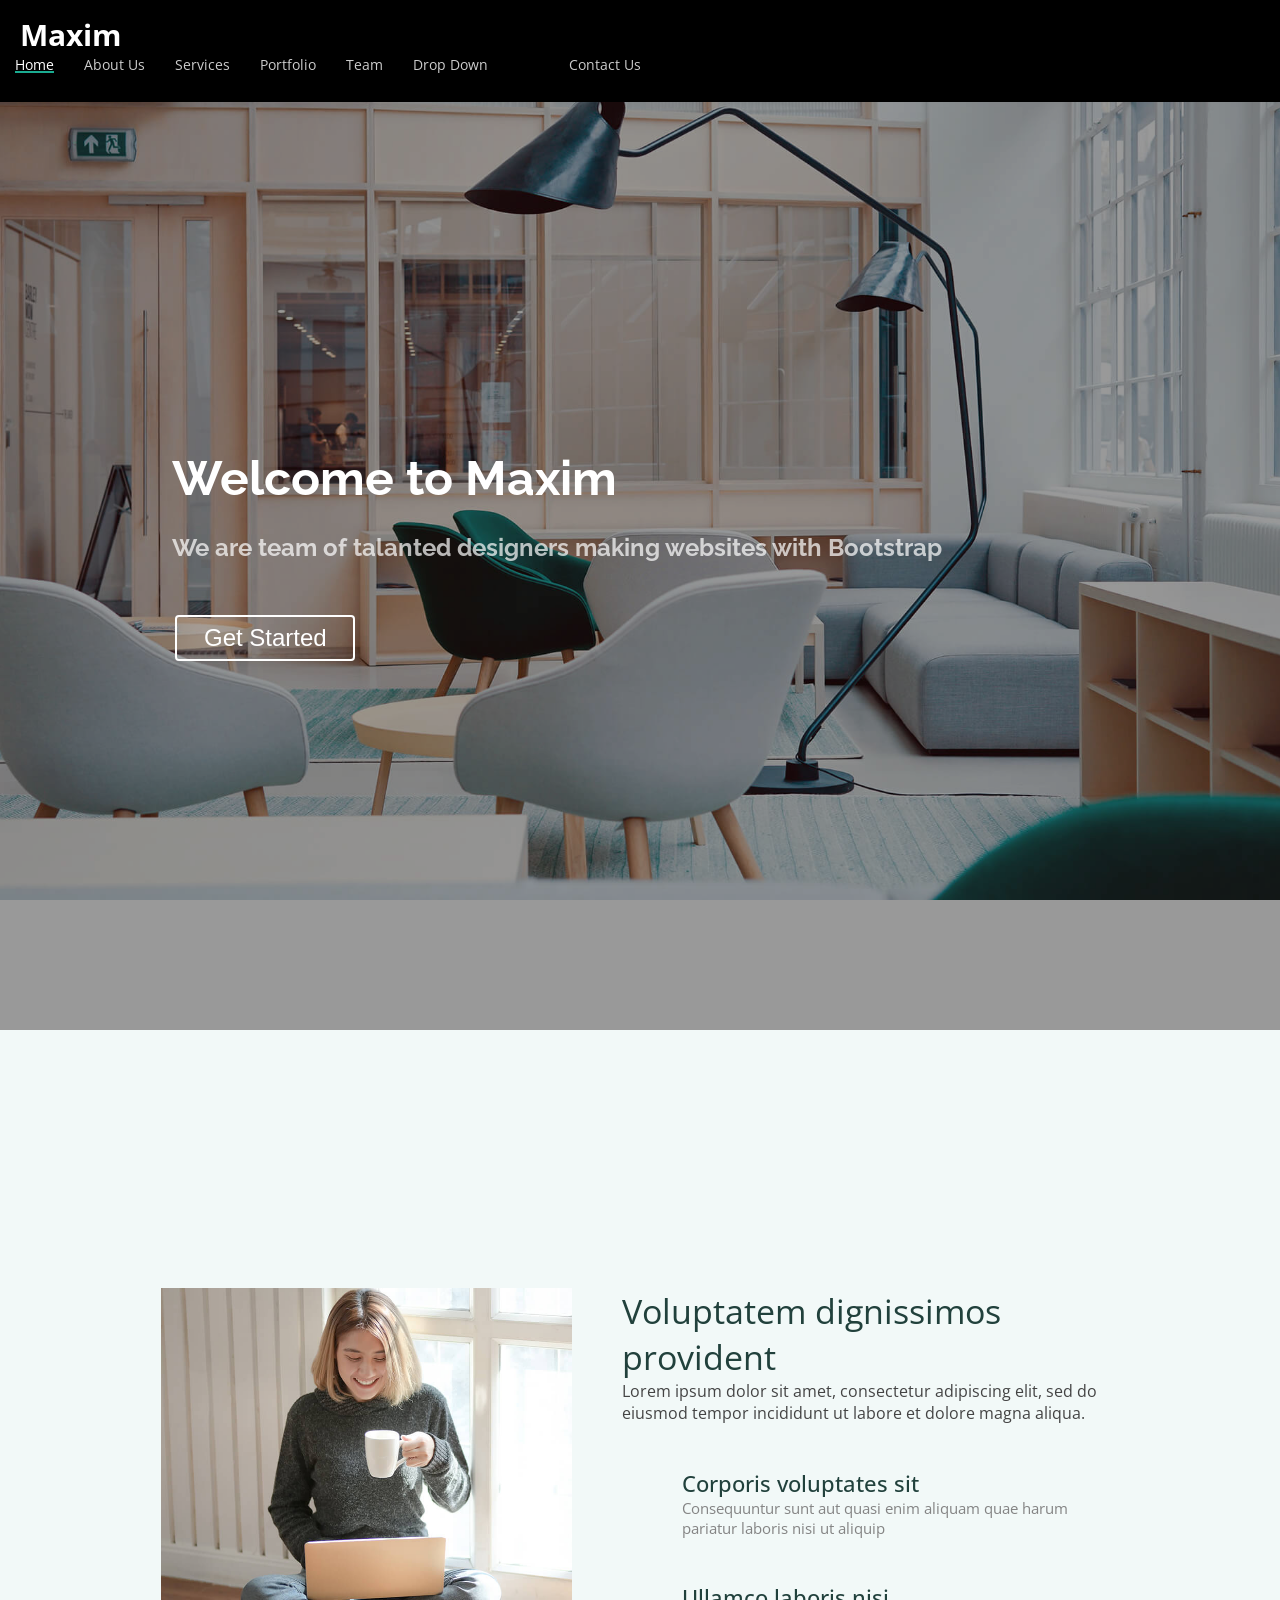
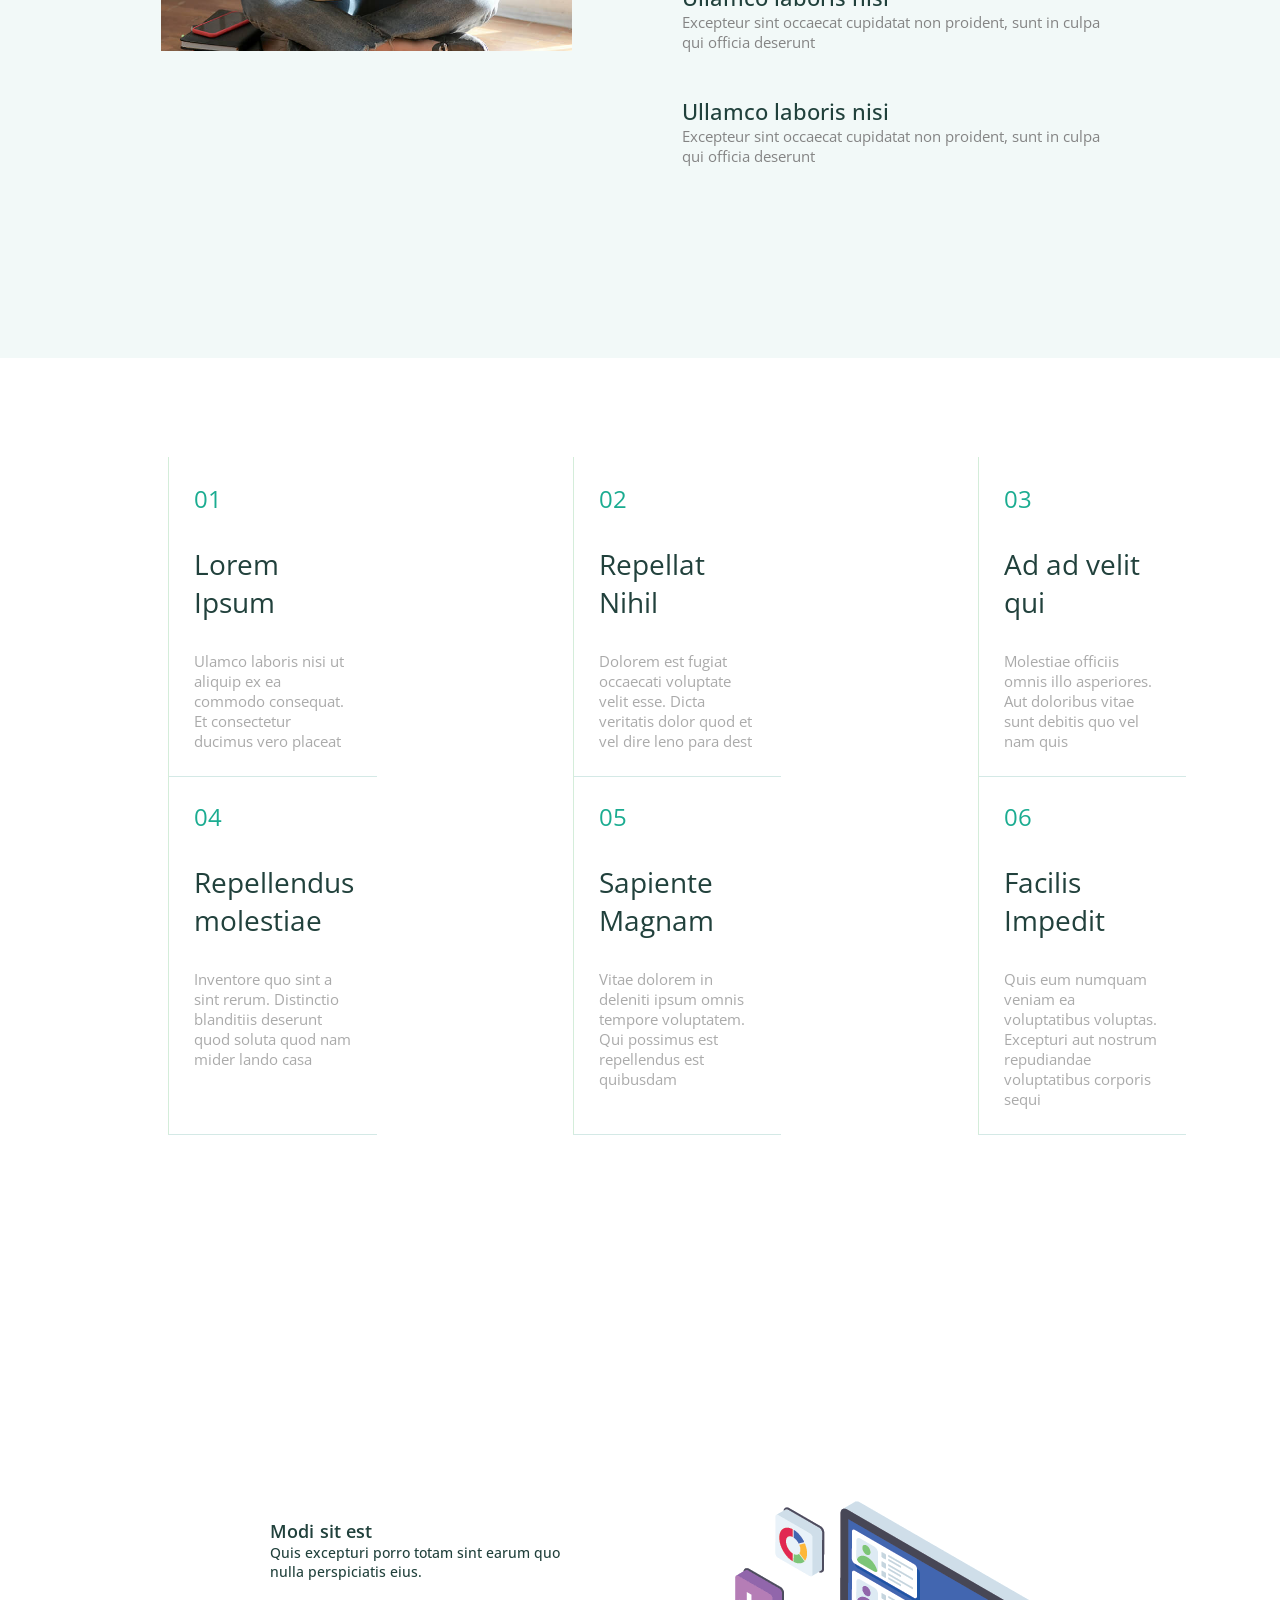
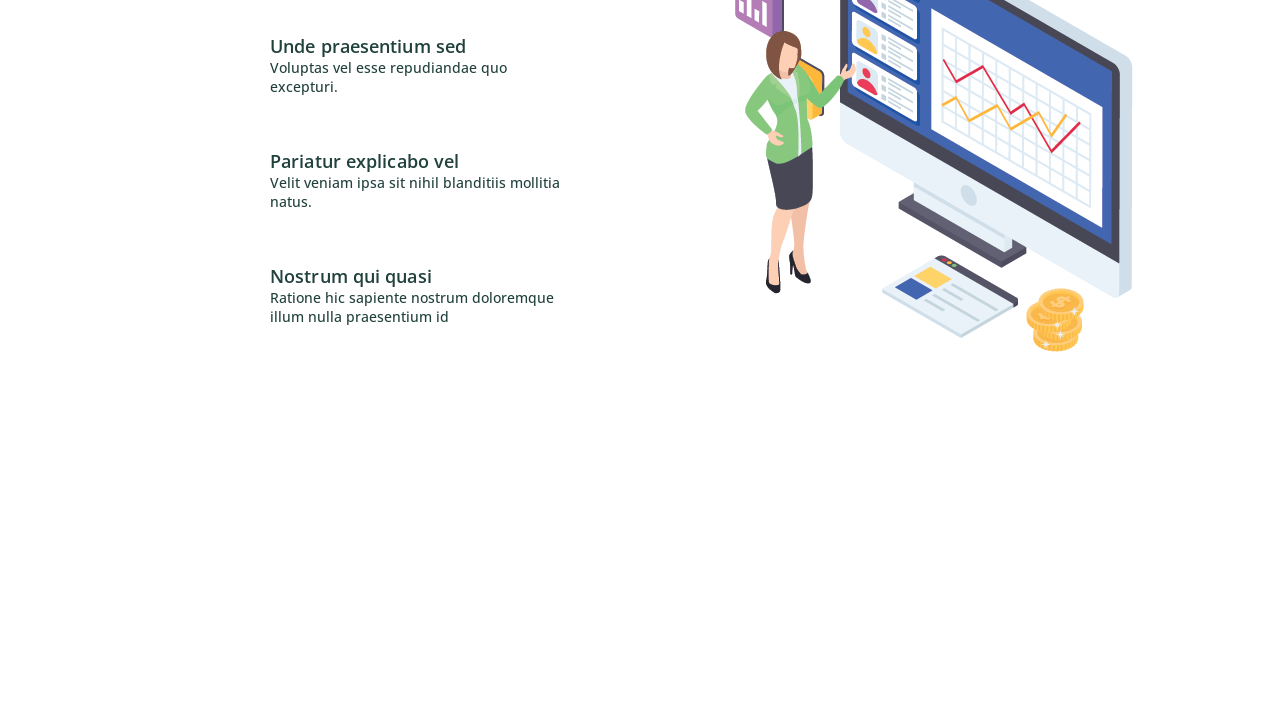
==== index.html @ 7496dff6 "Maxim Added Section Fourth" ====
<!DOCTYPE html>
<html lang="en" dir="ltr">
  <head>
    <meta charset="utf-8">
    <meta content="width=device-width, initial-scale=1.0" name="viewport">
    <title></title>
    <link rel="stylesheet" href="body.css">
    <link href="https://fonts.googleapis.com/css?family=Open+Sans:300,300i,400,400i,600,600i,700,700i|Raleway:300,300i,400,400i,500,500i,600,600i,700,700i|Poppins:300,300i,400,400i,500,500i,600,600i,700,700i" rel="stylesheet">
  </head>
  <body>
    <header>
      <div class="container">
        <div class="logo">
          <h1> <a href="#">Maxim</a> </h1>
        </div>
        <nav class="nav-menu">
          <ul>
            <li class="active"><a href="index.html">Home</a></li>
            <li><a href="#about">About Us</a></li>
            <li><a href="#services">Services</a></li>
            <li><a href="#portfolio">Portfolio</a></li>
            <li><a href="#team">Team</a></li>
            <li class="drop-down"><a href="">Drop Down</a>
              <ul>
                <li><a href="#">Drop Down 1</a></li>
                <li class="drop-down"><a href="#">Drop Down 2</a>
                  <ul>
                    <li><a href="#">Deep Drop Down 1</a></li>
                    <li><a href="#">Deep Drop Down 2</a></li>
                    <li><a href="#">Deep Drop Down 3</a></li>
                    <li><a href="#">Deep Drop Down 4</a></li>
                    <li><a href="#">Deep Drop Down 5</a></li>
                  </ul>
                </li>
                <li><a href="#">Drop Down 3</a></li>
                <li><a href="#">Drop Down 4</a></li>
                <li><a href="#">Drop Down 5</a></li>
              </ul>
            </li>
            <li><a href="#contact">Contact Us</a></li>

          </ul>

        </nav>

      </div>
    </header>
    <section>
      <h1 class="h1">Welcome to Maxim</h1>
      <h2 class="h2">We are team of talanted designers making websites with Bootstrap</h2>
      <button type="button" name="button"> <a href="#about">Get Started</a> </button>
    </section>
    <section id="about" class="about">
      <div class="container">
        <div class="row">
          <div class="img">
            <img src="img.jpg" class="img-fluid" alt="">
          </div>
          <div class="info">
            <h3 data-aos="fade-up">Voluptatem dignissimos provident</h3>
            <p data-aos="fade-up">
              Lorem ipsum dolor sit amet, consectetur adipiscing elit, sed do eiusmod tempor incididunt ut labore et dolore magna aliqua.
            </p>
            <div class="text" id="fade-up">
              <i class="bx bx-receipt"></i>
              <h4>Corporis voluptates sit</h4>
              <p>Consequuntur sunt aut quasi enim aliquam quae harum pariatur laboris nisi ut aliquip</p>
            </div>

            <div class="text" data-aos="fade-up" data-aos-delay="100">
              <i class="bx bx-cube-alt"></i>
              <h4>Ullamco laboris nisi</h4>
              <p>Excepteur sint occaecat cupidatat non proident, sunt in culpa qui officia deserunt</p>
            </div>

            <div class="text" data-aos="fade-up" data-aos-delay="200">
              <i class="bx bx-cube-alt"></i>
              <h4>Ullamco laboris nisi</h4>
              <p>Excepteur sint occaecat cupidatat non proident, sunt in culpa qui officia deserunt</p>
            </div>

        </div>

      </div>
    </div>

    </section><!-- End About Section -->

        <section id="steps" class="steps">
          <div class="container">
            <div class="row">
              <div class="content">
                <span>01</span>
                <h4>Lorem Ipsum</h4>
                <p>Ulamco laboris nisi ut aliquip ex ea commodo consequat. Et consectetur ducimus vero placeat </p>

              </div>
              <div class="content">
                <span>02</span>
                <h4>Repellat Nihil</h4>
                <p>Dolorem est fugiat occaecati voluptate velit esse. Dicta veritatis dolor quod et vel dire leno para dest</p>

              </div>
              <div class="content">
                <span>03</span>
                <h4>Ad ad velit qui</h4>
                <p>Molestiae officiis omnis illo asperiores. Aut doloribus vitae sunt debitis quo vel nam quis</p>

              </div>
              <div class="content">
                <span>04</span>
                <h4>Repellendus molestiae</h4>
                <p>Inventore quo sint a sint rerum. Distinctio blanditiis deserunt quod soluta quod nam mider lando casa</p>

              </div>
              <div class="content">
                <span>05</span>
                <h4>Sapiente Magnam</h4>
                <p>Vitae dolorem in deleniti ipsum omnis tempore voluptatem. Qui possimus est repellendus est quibusdam</p>

              </div>
              <div class="content">
                <span>06</span>
                <h4>Facilis Impedit</h4>
                <p>Quis eum numquam veniam ea voluptatibus voluptas. Excepturi aut nostrum repudiandae voluptatibus corporis sequi</p>

              </div>

            </div>

          </div>
        </section>
        <section id="fourth" class="fourth">
          <div class="container">

            <div class="row">
              <div class="content" data-aos="fade-right">
                <ul class="ul">
                    <a class="a" data-toggle="tab" href="#tab-1">
                      <h4>Modi sit est</h4>
                      <p>Quis excepturi porro totam sint earum quo nulla perspiciatis eius.</p>
                    </a>
                    <a class="a" data-toggle="tab" href="#tab-2">
                      <h4>Unde praesentium sed</h4>
                      <p>Voluptas vel esse repudiandae quo excepturi.</p>
                    </a>
                    <a class="a" data-toggle="tab" href="#tab-3">
                      <h4>Pariatur explicabo vel</h4>
                      <p>Velit veniam ipsa sit nihil blanditiis mollitia natus.</p>
                    </a>
                    <a class="a" data-toggle="tab" href="#tab-4">
                      <h4>Nostrum qui quasi</h4>
                      <p>Ratione hic sapiente nostrum doloremque illum nulla praesentium id</p>
                    </a>
                  </ul>
              </div>
              <div class="img" data-aos="fade-left">
                <div class="tab-content">
                  <div class="tab-pane active show" id="tab-1">
                    <figure>
                      <img src="figure-1.png" alt="" class="img-fluid">
                    </figure>
                  </div>
                  <!--
                  <div class="tab-pane" id="tab-2">
                    <figure>
                      <img src="assets/img/features-2.png" alt="" class="img-fluid">
                    </figure>
                  </div>
                  <div class="tab-pane" id="tab-3">
                    <figure>
                      <img src="assets/img/features-3.png" alt="" class="img-fluid">
                    </figure>
                  </div>
                  <div class="tab-pane" id="tab-4">
                    <figure>
                      <img src="assets/img/features-4.png" alt="" class="img-fluid">
                    </figure>
                  </div>-->
                </div>
              </div>
            </div>

          </div>
        </section>
    </div>
  </body>
</html>
---- body.css ----
*{
  margin: 0;
  padding: 0;
}
body{

    font-family: "Open Sans", sans-serif;
    color: #444444;
}

/*header*/

header{
  color: black;
  background-color: black;
  height: 72px;
  padding: 15px;
  text-align: left;
}
header .logo h1 {
  margin: 0;
  padding: 5px;
  color: white;
  font-size: 30px;
  font-weight: 700;
  line-height: 1;
  position: sticky;
}
header .logo h1 a{
  color: white;
  text-decoration: none;

}
.nav-menu * {
  margin: 0;
  padding: 0;
  list-style: none;
}

.nav-menu > ul > li {
  position: relative;
  white-space: nowrap;
  float: left;
}

.nav-menu a {
  display: block;
  position: relative;
  color: rgba(255,255,255, 0.8);
  transition: 0.3s;
  text-decoration: none;
  font-size: 14px;
}
.nav-menu > ul > li + li {
  margin-left: 30px;
}
.nav-menu > ul > li > a::before{
  content: "";
  position: absolute;
  width: 100%;
  height: 2px;
  bottom: 1px;
  left: 0;
  background-color: #1bac91;
  visibility: hidden;
  width: 0;
  transition :all 0.3s ease-in-out 0s ;
}
.nav-menu a:hover:before, .nav-menu li:hover > a:before, .nav-menu .active > a:before {
  visibility: visible;
  width: 100%;
}
.nav-menu a:hover, .nav-menu .active > a, .nav-menu li:hover > a {
  color: #fff;
}
.nav-menu .drop-down ul{
  display: block;
  visibility: hidden;
  z-index: 100;
  opacity: 0;
  transition: all 0.3s ;
  background-color: white;
  color: black;
}
.nav-menu .drop-down:hover > ul{
  opacity: 100;
  color: black;
  visibility: visible;
}
@media (max-width: 768px){
  header{
    color: black;
    background-color: black;
    height: 72px;
    padding: 0;
    text-align: none;
  }
  header .logo h1 {
    margin: 0;
    padding: 0;
    color: white;
    font-size: 30px;
    font-weight: 700;
    line-height: 1.5;
    position: sticky;
  }
  header .logo h1 a{
    color: white;
    text-decoration: none;

  }
  .nav-menu * {
    margin: 0;
    padding: 0;
    list-style: none;
  }

  .nav-menu > ul > li {
    position: relative;
    white-space: nowrap;
    float: left;
  }

  .nav-menu a {
    display: block;
    position: relative;
    color: rgba(255,255,255, 0.8);
    transition: 0.3s;
    text-decoration: none;
    font-size: 14px;
  }
  .nav-menu > ul > li + li {
    margin-left: 5px;
  }
  .nav-menu > ul > li > a::before{
    content: "";
    position: absolute;
    width: 100%;
    height: 2px;
    bottom: 1px;
    left: 0;
    background-color: #1bac91;
    visibility: hidden;
    width: 0;
    transition :all 0.3s ease-in-out 0s ;
  }
  .nav-menu a:hover:before, .nav-menu li:hover > a:before, .nav-menu .active > a:before {
    visibility: visible;
    width: 100%;
  }
  .nav-menu a:hover, .nav-menu .active > a, .nav-menu li:hover > a {
    color: #fff;
  }
  .nav-menu .drop-down ul{
    display: block;
    visibility: hidden;
    z-index: 100;
    opacity: 0;
    transition: all 0.3s ;
    background-color: white;
    color: black;
  }
  .nav-menu .drop-down:hover > ul{
    opacity: 100;
    color: black;
    visibility: visible;
  }

}

/*section*/

section{
  width: 100%;
  height: calc(100vh - 72px);
  background: url(hero.jpg) center center;
  background-size: cover;
  position: relative;
  background-attachment: fixed;
  padding: 0;
}
section:before {
  content: "";
  background: rgba(0, 0, 0, 0.4);
  position: absolute;
  bottom: 0;
  top: 0;
  left: 0;
  right: 0;
}
section h1{
  font-size: 48px;
  font-weight: 700;
  font-family: "Raleway", sans-serif;
  line-height: 56px;
  color: #fff;
  transition: 2.5s;
  transform-origin: bottom;
}
.h1{
  position: absolute;
  left: 13.44%;
  top:42%
}
section h2{
  font-size: 24px;
  color: rgba(255, 255, 255, 0.7);
  margin-bottom: 35px;
  font-family: "Raleway", sans-serif;
  transition: 2.5s;
  transform-origin: bottom;
}
.h2{
  position: absolute;
  top: 52%;
  left: 13.4%;
}
section a{
  text-decoration: none;
  font-size: 24px;
  font-weight: 500;
  padding-left: 8px 28px;
  color: #fff;
  letter-spacing: 1;
  transition: 2.5s;
  transform-origin: bottom;
}
button{
  position: absolute;
  top: 62%;
  left: 13.7%;
  transition: translate(-50%, -50%);
  transition: 2.5s;
  transform-origin: top;
}
button{
  background: none;
  color: #ccc;
  width: 180px;
  height: 46px;
  border: 2px solid #fff;
  font-size: 18px;
  border-radius: 4px;
  transition: .6s;
  overflow: hidden;
  transition-property: all;
  transform-origin: bottom;
}
button:focus{
  outline: none;
}
button:before{
  content: '';
  display: block;
  position: absolute;
  background: rgba(255,255,255, 0.5);
  width: 60px;
  height: 100%;
  top: 0;
  left: 0;
  opacity: .5s;
  filter: blur(30px);
}
button:after{
  content: '';
  display: block;
  position: absolute;
  background: rgba(255, 0, 0, 0.5);
  width: 30px;
  height: 100%;
  left: 30px;
  top: 0;
  opacity: 0;
  filter: blur(30px);
}
button:hover{
  background: #1bac91;
  cursor: pointer;
}
button:hover:before{
  opacity: .6;
  transition: .7s;
}

@media (max-width: 768px){

  section{
    width: 100%;
    height: calc(100vh - 72px);
    background: url(hero.jpg) center center;
    background-size: cover;
  }
  section:before {
    content: "";
    background: rgba(0, 0, 0, 0.4);
    position: absolute;
    bottom: 0;
    top: 0;
    left: 0;
    right: 0;
  }
  section h1{
    font-size: 27px;
    font-weight: 700;
    font-family: "Raleway", sans-serif;
    line-height: 56px;
    color: #fff;
    transition: 2.5s;
    transform-origin: bottom;
  }
  .h1{
    position: absolute;
    left: 25%;
    top:34%
  }
  section h2{
    font-size: 18px;
    color: rgba(255, 255, 255, 0.7);
    margin-bottom: 35px;
    font-weight: 100px;
    font-family: "Raleway", sans-serif;
    transition: 2.5s;
    transform-origin: bottom;
    text-align: center;
  }
  .h2{
    position: absolute;
    top: 43%;
    left: 0;
  }
  section a{
    text-decoration: none;
    font-size: 20px;
    font-weight: 500;
    padding-left: 8px 28px;
    color: #ffffff;
    letter-spacing: 1;
    transition: 2.5s;
    transform-origin: bottom;
  }
  button{
    position: absolute;
    top: 56%;
    left: 30%;
    transition: translate(-50%, -50%);
    transition: 2.5s;
    transform-origin: top;
  }
  button{
    background: none;
    color: #ccc;
    width: 180px;
    height: 46px;
    border: 2px solid #fff;
    font-size: 18px;
    border-radius: 4px;
    transition: .6s;
    overflow: hidden;
    transition-property: all;
    transform-origin: bottom;
  }
  button:focus{
    outline: none;
  }
  button:before{
    content: '';
    display: block;
    position: absolute;
    background: rgba(255,255,255, 0.5);
    width: 60px;
    height: 100%;
    top: 0;
    left: 0;
    opacity: .5s;
    filter: blur(30px);
    transform: translateX(-130px) skewX(-15deg);
  }
  button:after{
    content: '';
    display: block;
    position: absolute;
    background: rgba(255, 0, 0, 0.5);
    width: 30px;
    height: 100%;
    left: 30px;
    top: 0;
    opacity: 0;
    filter: blur(30px);
    transform: translateX(-130px) scaleX(-15deg);
  }
  button:hover{
    background: #1bac91;
    cursor: pointer;
  }
  button:hover:before{
    transform: translateX(-130px) skewX(-15deg);
    opacity: .6;
    transition: .7s;
  }
  button:hover:before{
    transform: translateX(-130px) skewX(-15deg);
    opacity: 1;
    transition: .7s;
  }
}
/*second section*/
.about{
  background-color: #f2f9f8;
  align-items: center;
  min height: 100vh;
  padding: 100px 0;
  overflow: hidden;
}
.about h3 {
  font-weight: 400;
  font-size: 34px;
  color: #21413c;
}

.about .text {
  margin-top: 44px;
}

.about .text i {
  font-size: 48px;
  float: left;
  color: #1bac91;
}

.about .text h4 {
  font-size: 22px;
  font-weight: 500;
  margin-left: 60px;
  color: #21413c;
}

.about .text p {
  font-size: 15px;
  color: #848484;
  margin-left: 60px;
}
.about .container {
  background-color: #f2f9f8;
  position: relative;
  width: 100%;
  height: 120%;
  display: flex;
  justify-content: space-between;
  align-items: center;
  flex-wrap: wrap;
}
.about .container .row{
  background: #f2f9f8;
  margin: 10px;
  display: flex;
}
.about .container .row .img {
  margin-left: 12%;
  max-width: 46%;
}
.about .container .row .img img{
  max-width: 100%;
}
.about .container .row .info{
  margin-left: 4%;
  margin-right: 13%;
}
@media (max-width: 768px) {
  .about{
    display: inline;
    padding: 60px 0;
    overflow: hidden;
  }
  .about h3 {
    font-weight: 300px;
    font-size: 34px;
    letter-spacing: 0.1px;
    color: #21413c;
    margin-left: 0;
    margin-right: 0;
  }

  .about .text {
    margin-top: 44px;
  }

  .about .text i {
    font-size: 8px;
    float: none;
  }

  .about .text h4 {
    font-size: 24px;
    font-weight: 300px;
    margin-left: 15%;
    margin-right: 0;
  }

  .about .text p {
    font-size: 15px;
    margin-left: 15%;
    letter-spacing: 0.2px;
    margin-right: 0;

  }
  .about .container {
    flex-direction: column;
    max-width: 540px;
  }
  .about .container .row{
    display:  block;
    margin-top: 50px;
  }
  .about .container .row .img {
    margin-left: 1%;
    max-width: 100%;
    height: 100%;
    transition: 1.7s;
    transform-origin: top;
  }
  .about .container .row .img img{
    max-width: 100%;
    margin-top: 0;
    size: cover;
  }
}
/*section third*/
.steps .container {
  position: relative;
  background-color: #fff;
  width: 100%;
  height: 100%;
  margin-top: 100px;
}

.steps .container .row {
  display: inline-flex;
  flex-wrap: wrap;
  margin-right: -15px;
  margin-left: -15px;
}
.steps .rows{
  overflow: hidden;
}
.steps .content{
  padding: 25px;
  border-left: 1px solid #d4edda;
  border-bottom: 1px solid #d4e9e6;
  margin: -1px;
  max-width: 12%;
  margin-left: 14%;
  margin-right: 1%;
}
.steps .content span{
  display: block;
  font-size: 24px;
  font-weight: 400;
  color: #1bac91;
}
.steps .content h4{
  font-size: 28px;
  font-weight: 400;
  padding: 0;
  margin: 30px 0;
  color: #21413c;
}
.steps .content p{
  color: #aaaaaa;
  font-size: 15px;
}
@media (max-width: 768px) {
  .steps .container .row {
    display: block;
    margin-right: -15px;
    margin-left: -15px;
  }
  .steps .rows{
    overflow: hidden;
  }
  .steps .content{
    padding: 25px;
    border-left: 1px solid #d4edda;
    border-bottom: 1.5px solid #d4e9e6;
    margin: -1px;
    max-width: 100%;
    margin-left: 1%;
    margin-right: 1%;
  }
  .steps .content span{
    display: block;
    font-size: 24px;
    font-weight: 400;
    color: #1bac91;
  }
  .steps .content h4{
    font-size: 28px;
    font-weight: 400;
    padding: 0;
    margin: 30px 0;
    color: #21413c;
  }
  .steps .content p{
    color: #aaaaaa;
    font-size: 15px;
    padding: 0;
    margin: 0;
  }
}
/*fourth section*/
.fourth .container{
  position: relative;
  width: 100%;
  background-color: #fff;
  display: flex;
  margin-top: 200px;
  height: 100%;
}
.fourth .container .row{
  display: flex;
  margin-left: 15%;
}

.fourth .a{
  padding: 20px;
  transition: 0.3s;
  color: #21413c;
  text-decoration: none;
}
.fourth .a:hover{
  color: #1bac91;
}
.fourth .a h4{
  font-size: 18px;
  font-weight: 600;
  letter-spacing: 0.1px;
  margin-left: 17%;
}
.fourth .a p{
  font-size: 14px;
  margin-left: 17%;
  margin-right: 1%;
  margin-bottom: 20px;
}
.fourth .container .row .img {
  margin-left: 12%;
  margin-right: 5%;
}
.fourth .container .row .img img{
  max-width: 150%;
}
.fourth .container .row .ul{
  margin-left: 4%;
  margin-right: 1%;
}
@media (max-width: 768px) {
  .fourth .container{
    margin-top: 170%;
    position: relative;
    width:100%;
    display: flex;
    background-color: #fff;
  }
  .fourth .container .row{
    display: block;
    margin-left: 6.8%;
  }

  .fourth .a{
    padding: 2px;
    transition: 0.3s;
    color: #21413c;
    text-decoration: none;
  }
  .fourth .a:hover{
    color: #1bac91;
  }
  .fourth .a h4{
    font-size: 18px;
    font-weight: 350px;
    letter-spacing: 0.1px;
    margin-left: 10%;
  }
  .fourth .a p{
    font-size: 14px;
    margin-left: 10%;
    margin-right: 5%;
    margin-bottom: 5%;
  }
  .fourth .container .row .img {
    margin-left: 0;
    margin-right: 0;
    margin-top: 25%;
  }
  .fourth .container .row .img img{
    max-width: 100%;
  }
  .fourth .container .row .ul{
    margin-left: -27px;
    margin-right: 0;
  }
}
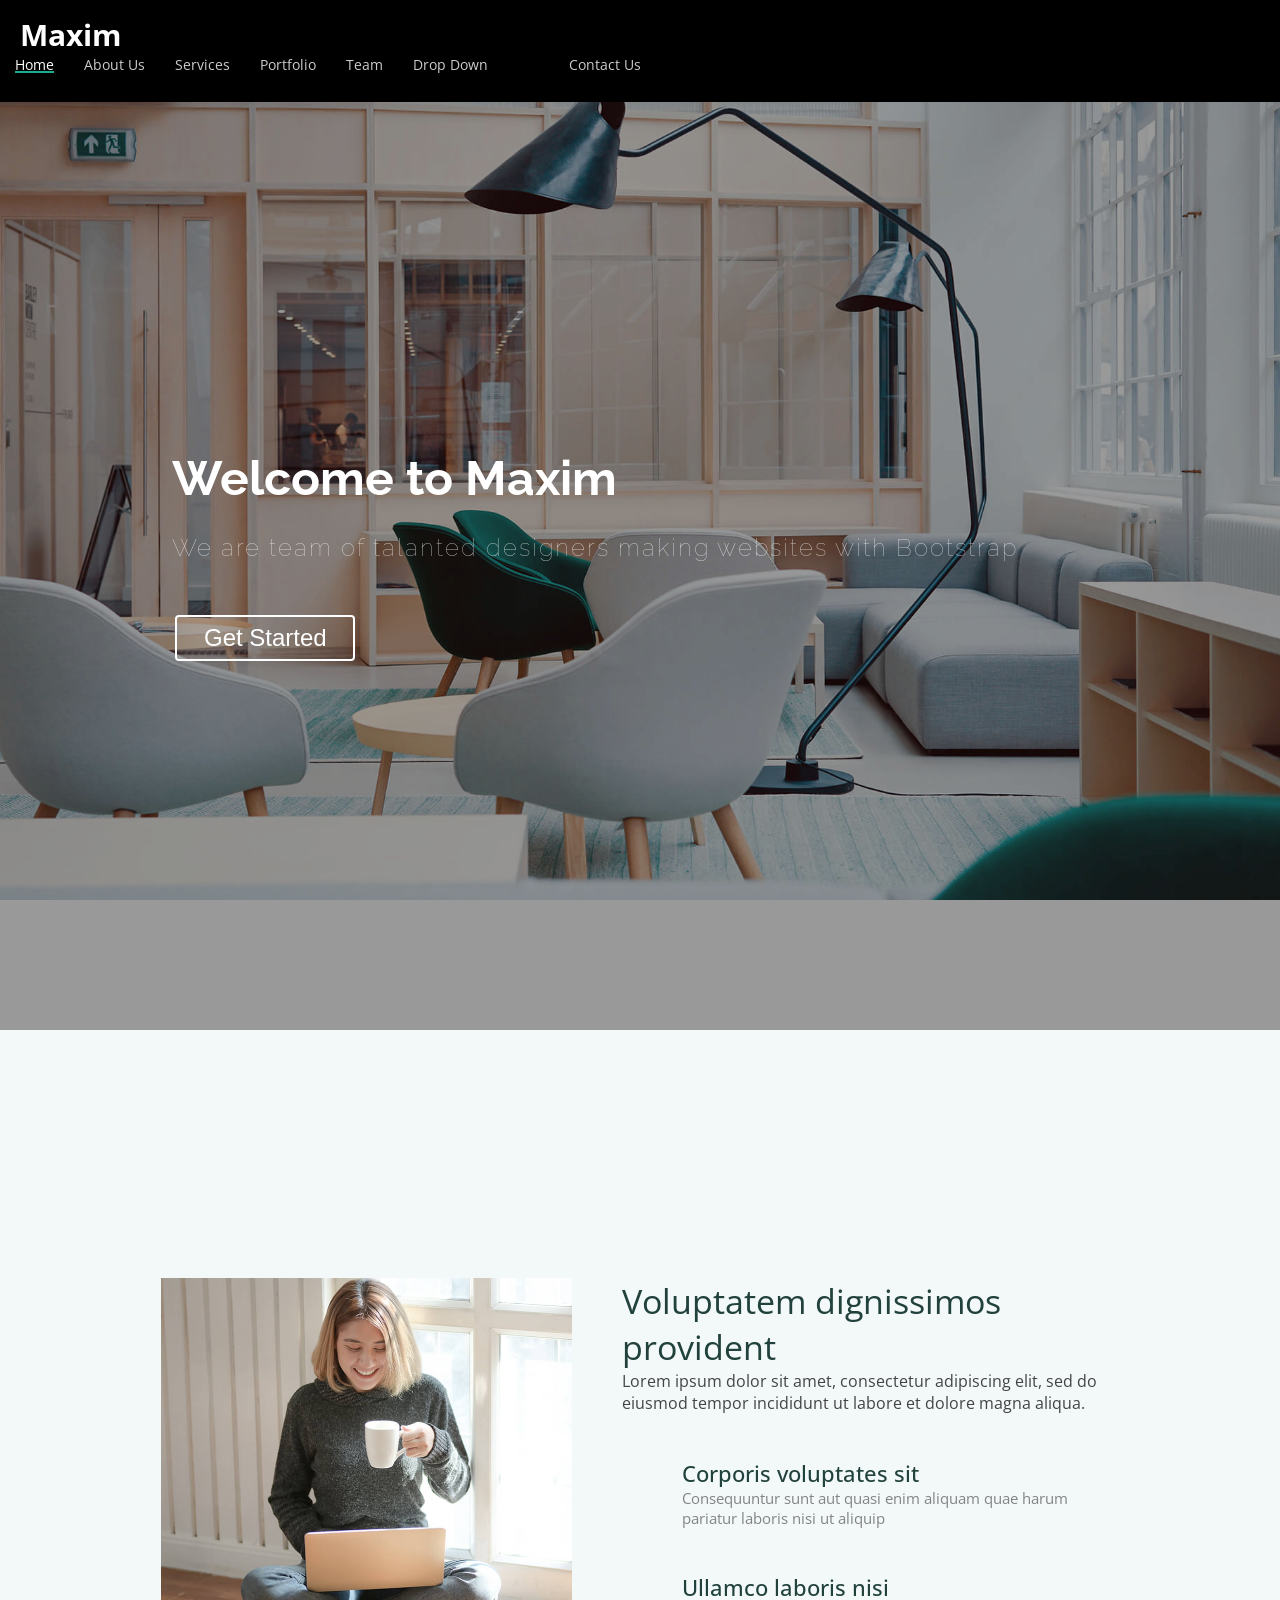
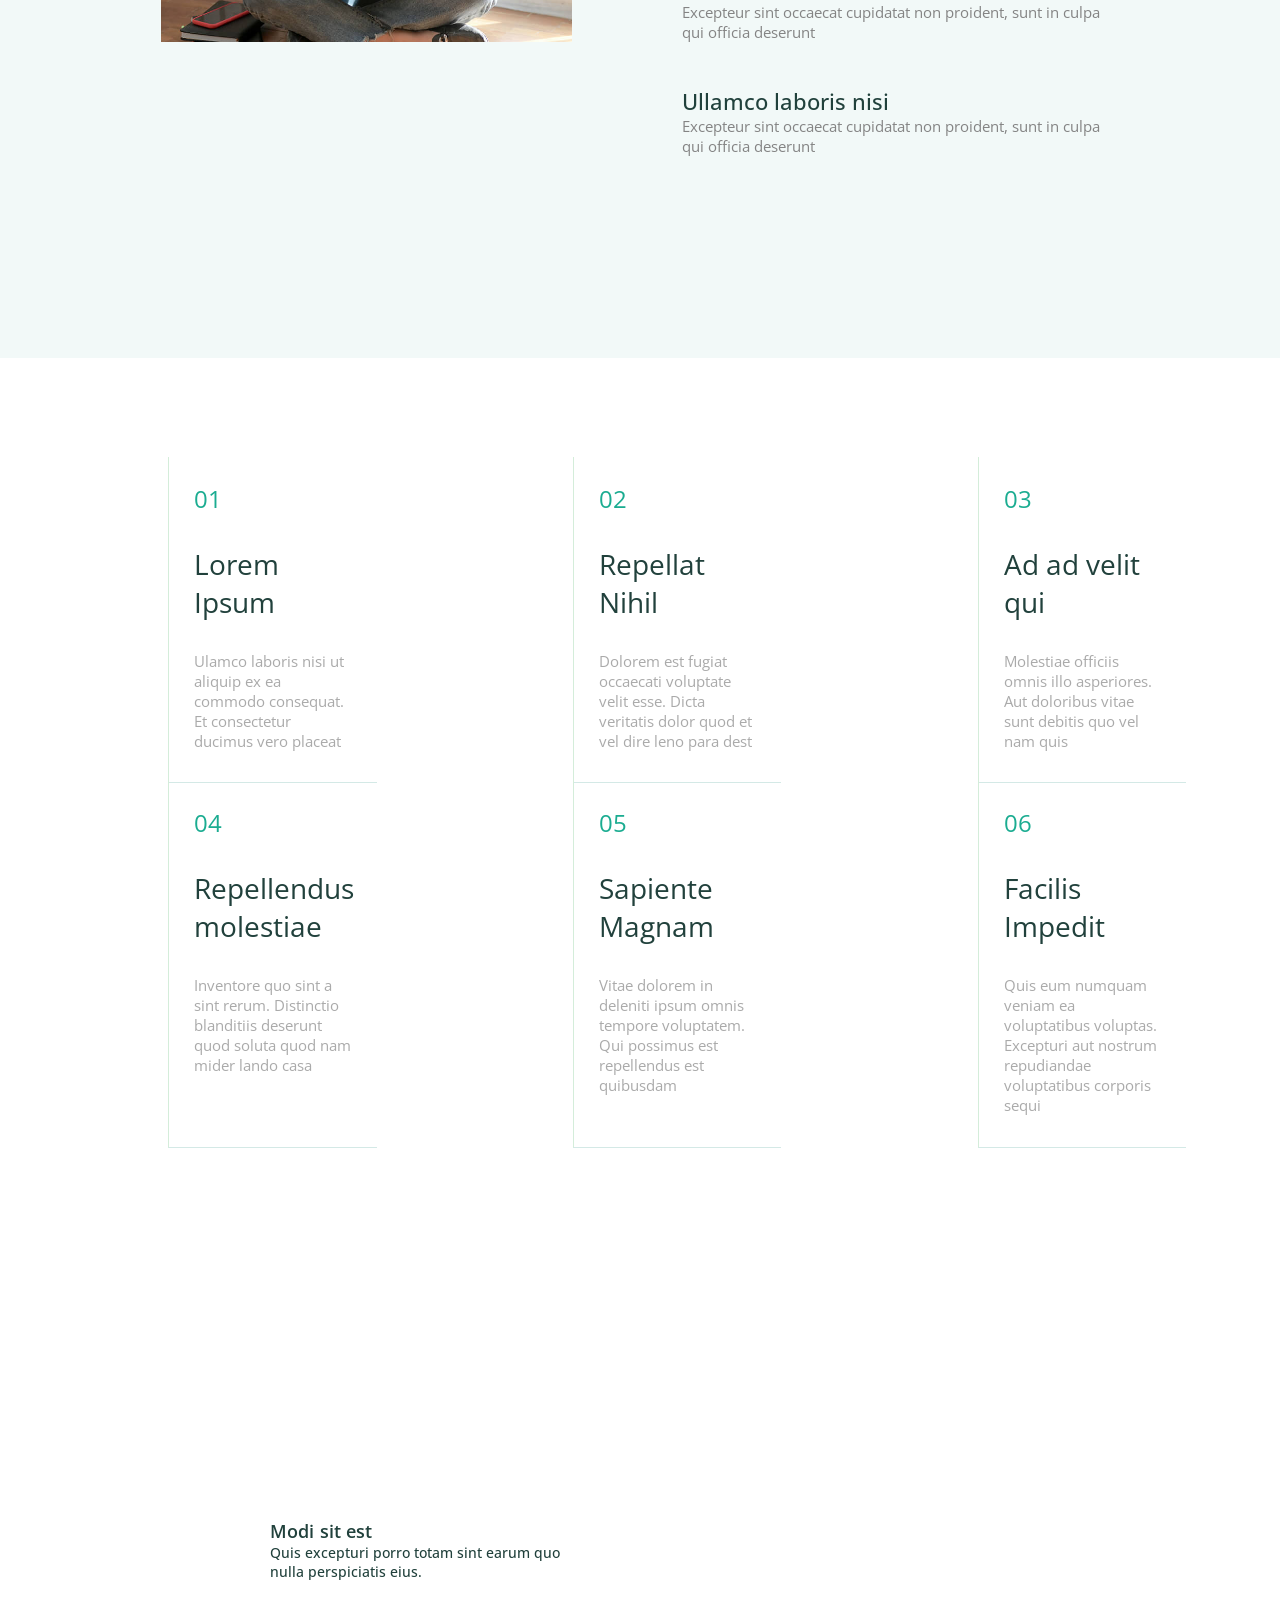
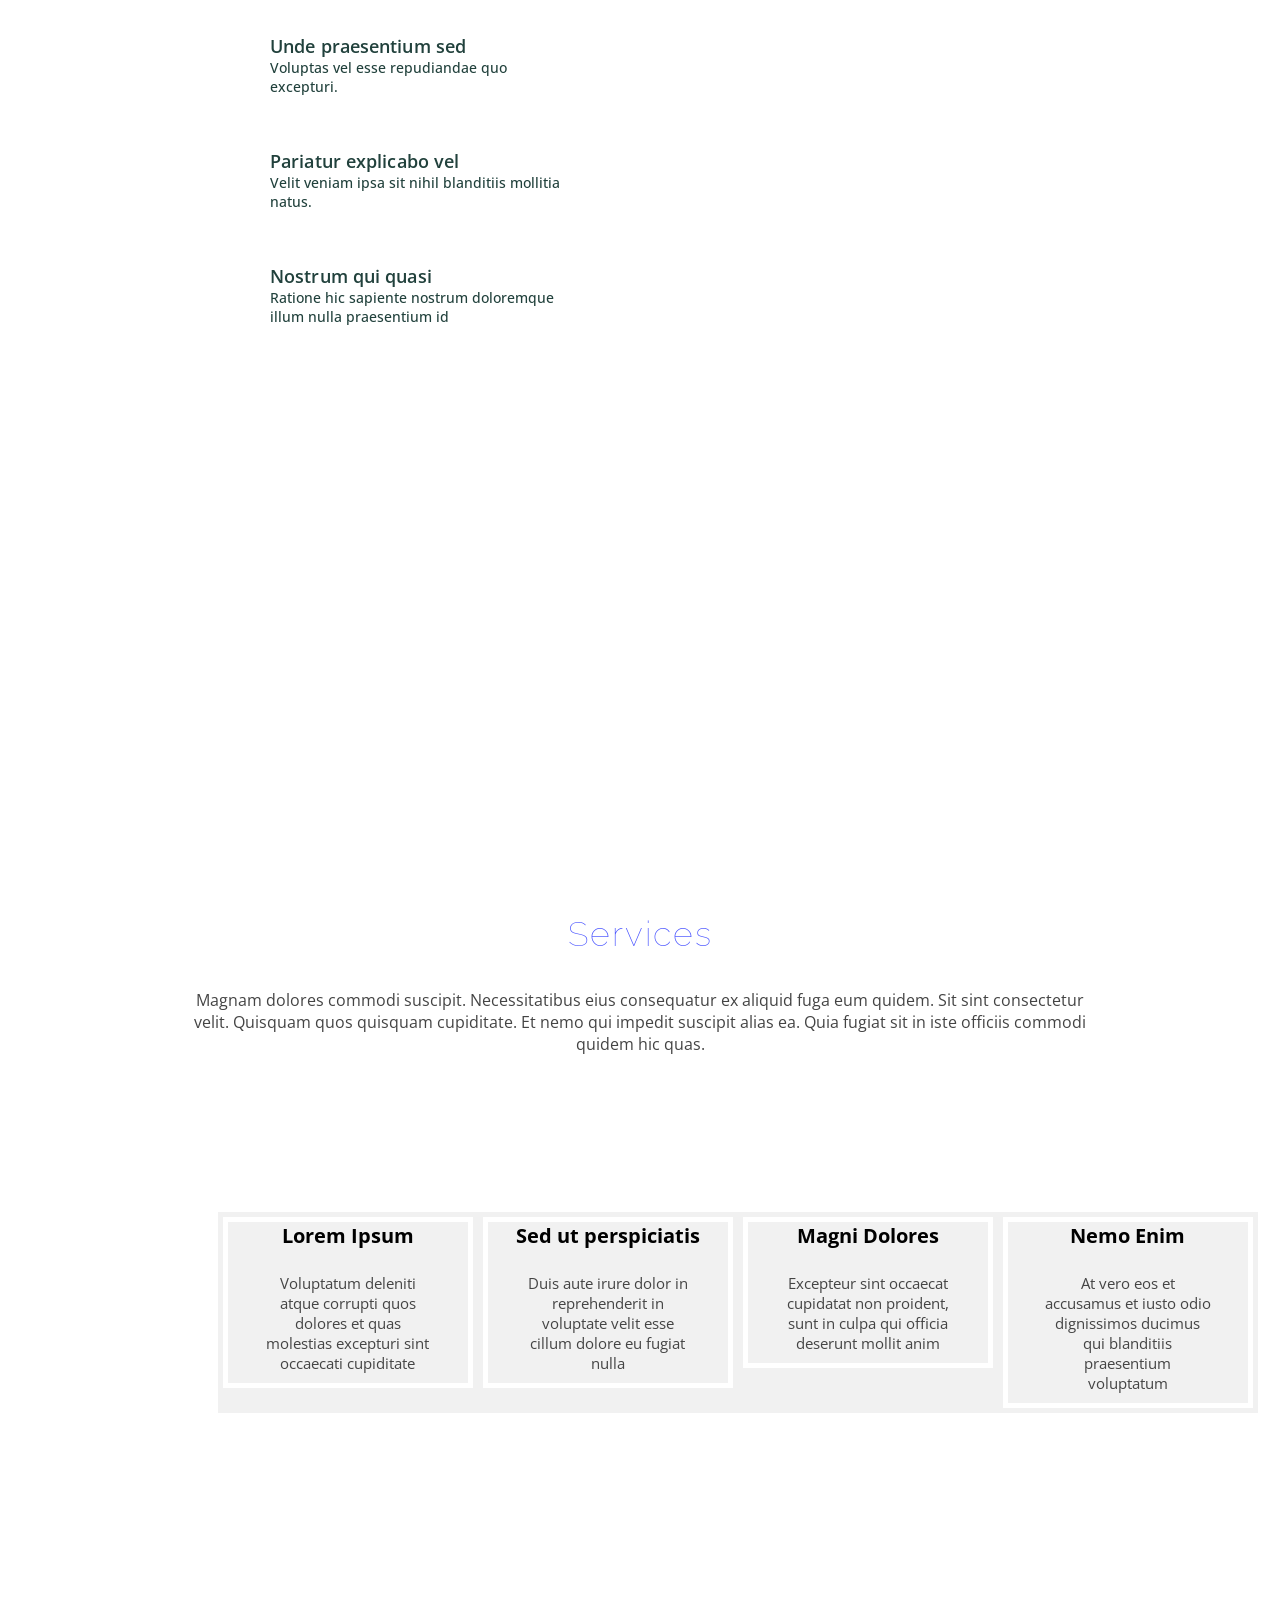
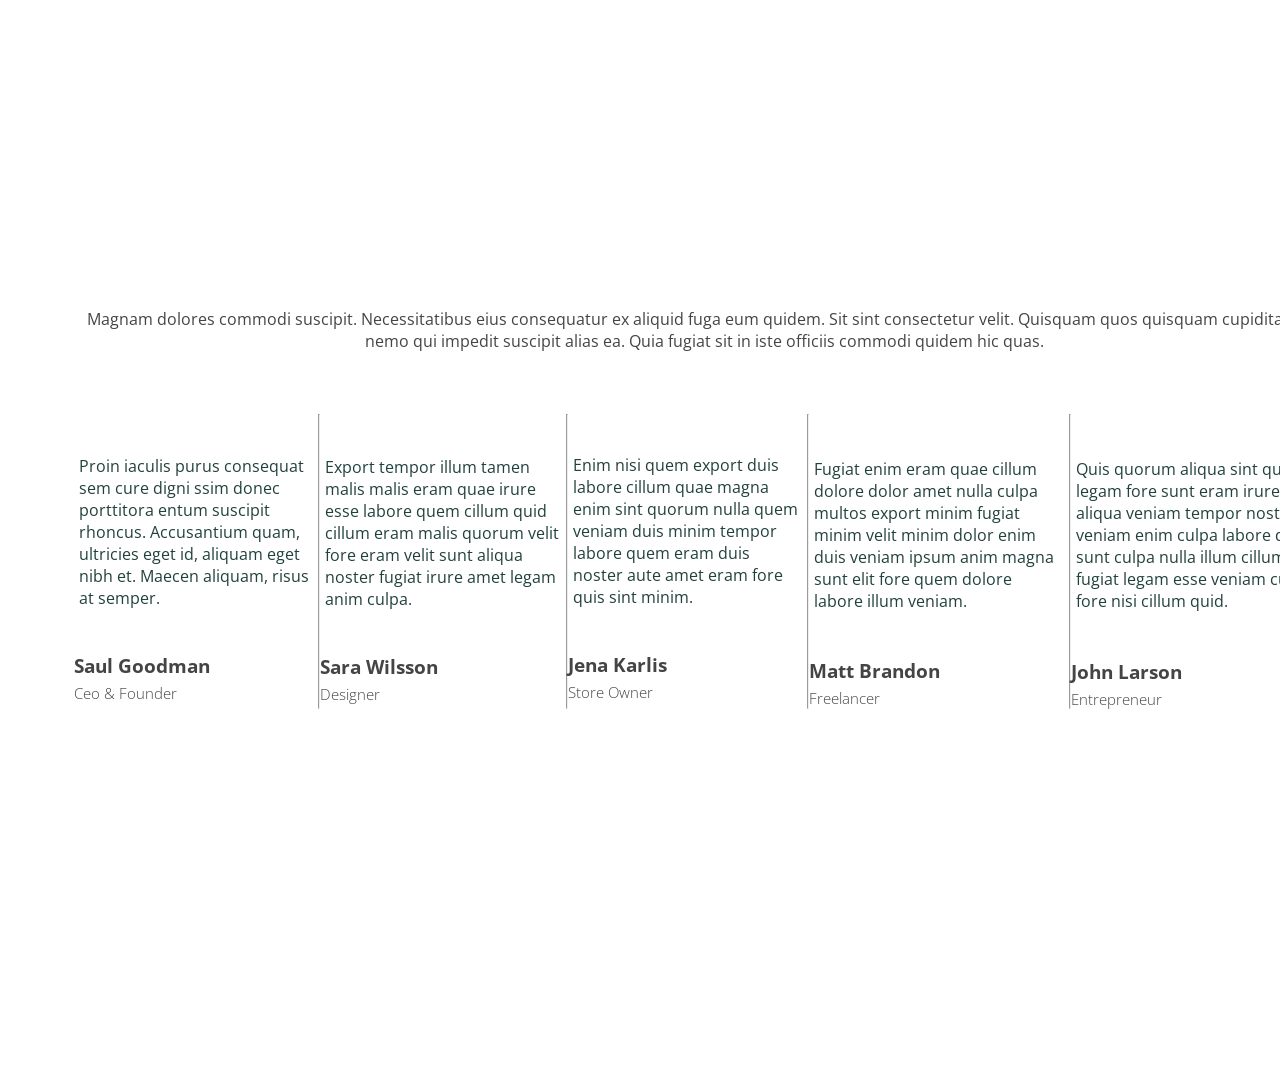
==== commit abb5b72a: "Maxim Added Section Fifth and Sixth" ====
--- a/index.html
+++ b/index.html
@@ -158,7 +158,7 @@
                 <div class="tab-content">
                   <div class="tab-pane active show" id="tab-1">
                     <figure>
-                      <img src="figure-1.png" alt="" class="img-fluid">
+                      <img src="assets/img/features-1.png" alt="" class="img-fluid">
                     </figure>
                   </div>
                   <!--
@@ -184,5 +184,101 @@
           </div>
         </section>
     </div>
+    <section id="fifth" class="fifth">
+      <div class="container">
+        <div class="row">
+        <div class="services" data-aos="fade-up">
+          <h2>Services</h2>
+          <p>Magnam dolores commodi suscipit. Necessitatibus eius consequatur ex aliquid fuga eum quidem. Sit sint consectetur velit. Quisquam quos quisquam cupiditate. Et nemo qui impedit suscipit alias ea. Quia fugiat sit in iste officiis commodi quidem hic quas.</p>
+        </div>
+      </div>
+
+        <div class="four">
+          <div>
+            <div class="box">
+              <h4><a href="">Lorem Ipsum</a></h4>
+              <p class="description">Voluptatum deleniti atque corrupti quos dolores et quas molestias excepturi sint occaecati cupiditate</p>
+            </div>
+            </div>
+          <div>
+          <div class="box">
+              <h4><a href="">Sed ut perspiciatis</a></h4>
+              <p class="description">Duis aute irure dolor in reprehenderit in voluptate velit esse cillum dolore eu fugiat nulla</p>
+            </div>
+          </div>
+          <div>
+          <div class="box">
+              <h4><a href="">Magni Dolores</a></h4>
+              <p class="description">Excepteur sint occaecat cupidatat non proident, sunt in culpa qui officia deserunt mollit anim</p>
+            </div>
+          </div>
+          <div>
+          <div class="box">
+              <h4><a href="">Nemo Enim</a></h4>
+              <p class="description">At vero eos et accusamus et iusto odio dignissimos ducimus qui blanditiis praesentium voluptatum</p>
+            </div>
+          </div>
+          </div>
+      </div>
+    </section>
+
+        <section class="sixth">
+          <div class="container">
+
+                    <div class="testi" data-aos="fade-up">
+                      <h2>Testimonials</h2>
+                      <p>Magnam dolores commodi suscipit. Necessitatibus eius consequatur ex aliquid fuga eum quidem. Sit sint consectetur velit. Quisquam quos quisquam cupiditate. Et nemo qui impedit suscipit alias ea. Quia fugiat sit in iste officiis commodi quidem hic quas.</p>
+                    </div>
+
+                    <div class="slider" data-aos="fade-up">
+
+                      <div class="slide">
+                        <p>
+                          Proin iaculis purus consequat sem cure digni ssim donec porttitora entum suscipit rhoncus. Accusantium quam, ultricies eget id, aliquam eget nibh et. Maecen aliquam, risus at semper.
+                          </p>
+                        <img src="assets/img/testimonials/testimonials-1.jpg" class="testimonial-img" alt="">
+                        <h3>Saul Goodman</h3>
+                        <h4>Ceo &amp; Founder</h4>
+                      </div>
+                      <hr>
+
+                      <div class="slide">
+                        <p>
+                          Export tempor illum tamen malis malis eram quae irure esse labore quem cillum quid cillum eram malis quorum velit fore eram velit sunt aliqua noster fugiat irure amet legam anim culpa.
+                          </p>
+                        <img src="assets/img/testimonials/testimonials-2.jpg" class="testimonial-img" alt="">
+                        <h3>Sara Wilsson</h3>
+                        <h4>Designer</h4>
+                      </div>
+    <hr>
+                      <div class="slide">
+                        <p>
+                          Enim nisi quem export duis labore cillum quae magna enim sint quorum nulla quem veniam duis minim tempor labore quem eram duis noster aute amet eram fore quis sint minim.
+                          </p>
+                        <img src="assets/img/testimonials/testimonials-3.jpg" class="testimonial-img" alt="">
+                        <h3>Jena Karlis</h3>
+                        <h4>Store Owner</h4>
+                      </div>
+    <hr>
+                      <div class="slide">
+                        <p>
+                          Fugiat enim eram quae cillum dolore dolor amet nulla culpa multos export minim fugiat minim velit minim dolor enim duis veniam ipsum anim magna sunt elit fore quem dolore labore illum veniam.
+                          </p>
+                        <img src="assets/img/testimonials/testimonials-4.jpg" class="testimonial-img" alt="">
+                        <h3>Matt Brandon</h3>
+                        <h4>Freelancer</h4>
+                      </div>
+    <hr>
+                      <div class="slide">
+                        <p>
+                          Quis quorum aliqua sint quem legam fore sunt eram irure aliqua veniam tempor noster veniam enim culpa labore duis sunt culpa nulla illum cillum fugiat legam esse veniam culpa fore nisi cillum quid.
+                          </p>
+                        <img src="assets/img/testimonials/testimonials-5.jpg" class="testimonial-img" alt="">
+                        <h3>John Larson</h3>
+                        <h4>Entrepreneur</h4>
+                      </div>
+                    </div>
+          </div>
+        </section>
   </body>
 </html>
--- a/body.css
+++ b/body.css
@@ -699,3 +699,229 @@
     margin-right: 0;
   }
 }
+/*Fifth Section*/
+.fifth .container{
+  position: relative;
+  width: 100%;
+  background-color: #fff;
+  margin-top: 200px;
+  height: 100%;
+}
+.fifth h2{
+  margin-top: 5%;
+  text-align: center;
+  font-size: 34px;
+  font-weight: 100px;
+  color: #444fff;
+}
+.fifth p{
+  margin-top: 2%;
+  margin-left: 15%;
+  margin-right: 15%;
+  text-align: center;
+  font-size: 16px;
+}
+.fifth .four{
+  display: flex;
+  flex-direction: row;
+  margin-left: 17%;;
+}
+.four > div{
+  background-color: #f1f1f1;
+  width: 250px;
+  justify-content: center;
+  text-align: center;
+  padding: 5px;
+  margin-top: 10%;
+}
+.box{
+border: 5px solid #fff;
+}
+.box:hover{
+  border-left: 6px solid lightgreen;
+  border-right: 6px solid lightgreen;
+  border-bottom: 6px solid lightgreen;
+  border-top: 6px solid lightgreen;
+}
+.four > div h4 a{
+  font-size: 20px;
+  font-weight: 700;
+  text-decoration: none;
+  color: #000;
+}
+.four > div p{
+  margin-top: 10%;
+  font-size: 15px;
+  margin-left: 15%;
+  text-align: inherit;
+}
+@media (max-width: 768px) {
+  .fifth .container{
+    position: none;
+    width: 100%;
+    height: 100%;
+    background-color: #fff;
+    margin-top: 100%;;
+  }
+  .fifth h2{
+    margin-top: 0;
+    text-align: center;
+    font-size: 34px;
+    font-weight: 400;
+    color: #21413c;
+    margin-bottom: 5%;
+  }
+  .fifth p{
+    margin-top: 2%;
+    margin-left: 3%;
+    margin-right: 3%;
+    text-align: center;
+    font-size: 16px;
+  }
+  .fifth .four{
+    display: contents;
+    margin-left: 0;
+  }
+  .four > div{
+    background-color: #f1f1f1;
+    width: 100%;
+    margin-left: 0;
+    justify-content: none;
+    text-align: none;
+    padding: 0;
+    margin-top: 20%;
+    margin-bottom: 25%;
+  }
+ .box{
+  border: 5px solid #fff;
+  }
+  .box:hover{
+    border: 5px solid #214;
+  }
+  .four > div h4 a{
+    font-size: 20px;
+    font-weight: 700;
+    align-content: center;
+    margin-right: 0;
+    margin-left: 0;
+    color: #000;
+  }
+  .four > div p{
+    margin-top: 5%;
+    font-size: 15px;
+    margin-left: 7%;
+    margin-right: 7%;
+    text-align: none;
+  }
+}
+/*Sixth Section*/
+.sixth{
+  margin-top: 8%;
+  margin-left: 5%;
+  margin-right: 18%;
+}
+.sixth .container{
+  background-color: #fff;
+  height: 100%;
+  width: 100%;
+  position: relative;
+}
+h2{
+  text-align: center;
+  font-size: 2.5em;
+  font-weight: 50;
+  letter-spacing: 2px;
+  margin-bottom: 6%;
+  color: #21413c
+}
+p{
+  margin-bottom: 4%;
+}
+.slider{
+  display: flex;
+  flex-direction: row;
+  padding: 10px;
+}
+
+.slide p{
+  margin-top: 15%;
+  padding: 5px;
+  color: #21413c;
+}
+.slide h3{
+  margin-top: 3%;
+}
+.slide h4{
+  margin-top: 2%;
+  font-weight: 300;
+  font-size: 15px;
+}
+.slide img{
+  margin-top: 7%;
+  width: 30%;
+  border-radius: 500px;
+}
+.testi p{
+  text-align: center;
+}
+@media (max-width: 768px) {
+
+  .sixth{
+    margin-left: 2.5%;
+    margin-right: 2.5%;
+  }
+  .sixth .container{
+    margin-top: 150%;
+    background-color: #fff;
+    height: 100%;
+    position: relative;
+    width: 100%;
+  }
+  h2{
+    text-align: center;
+    font-size: 2.5em;
+    font-weight: 50;
+    letter-spacing: 2px;
+    margin-bottom: 6%;
+    color: #21413c
+  }
+  p{
+    margin-bottom: 4%;
+    text-align: center;
+    margin-left: 0;
+    margin-right: 0;
+  }
+  .slider{
+    display: block;
+    padding: 10px;
+  }
+
+  .slide p{
+    text-align: center;
+    margin-top: 15%;
+    padding: 5px;
+    color: #21413c;
+  }
+  .slide h3{
+    margin-left: 25%;
+    margin-top: 3%;
+  }
+  .slide h4{
+    margin-left: 25%;
+    margin-top: 2%;
+    font-weight: 300;
+    font-size: 15px;
+  }
+  .slide img{
+    margin-left: 25%;
+    margin-top: 7%;
+    width: 30%;
+    border-radius: 500px;
+  }
+  .testi p{
+    margin-bottom: 4%;
+    margin-left: 5%;
+    margin-right: 5%;
+    text-align: center;
+  }
+}
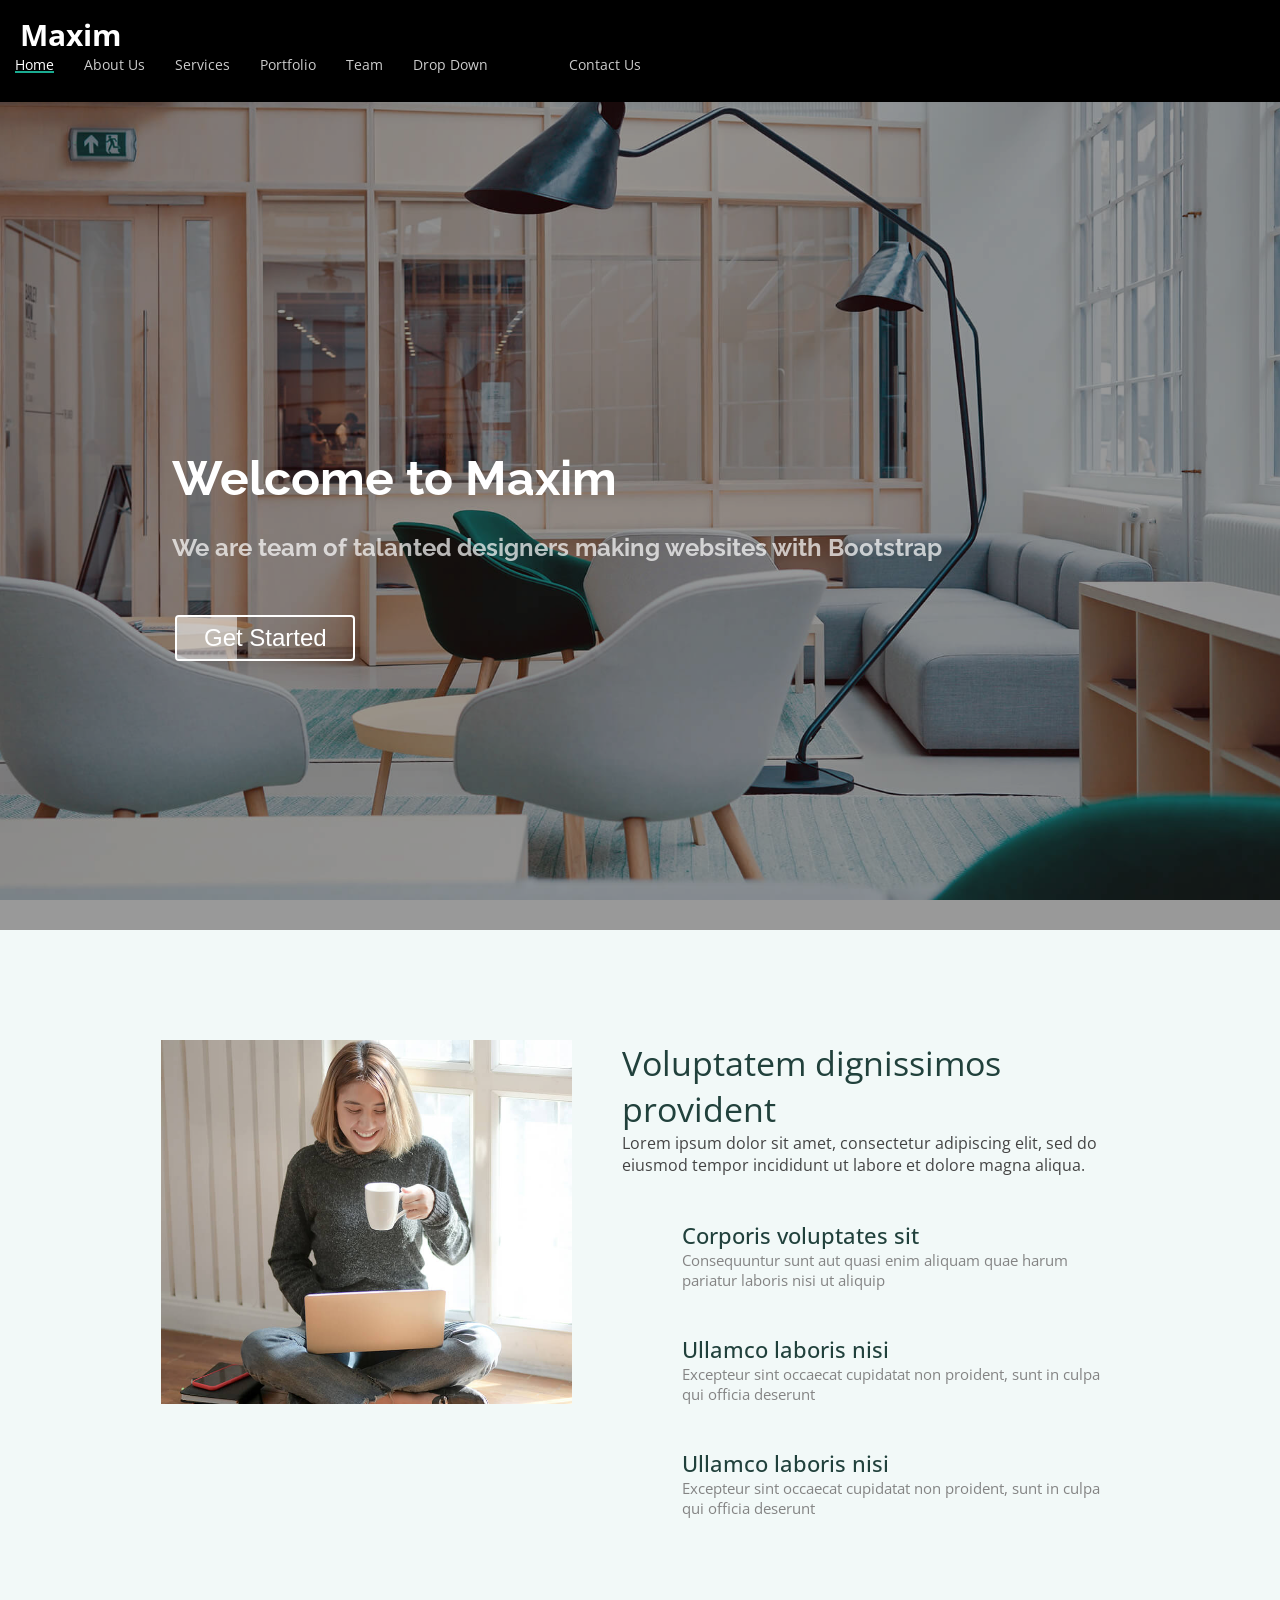
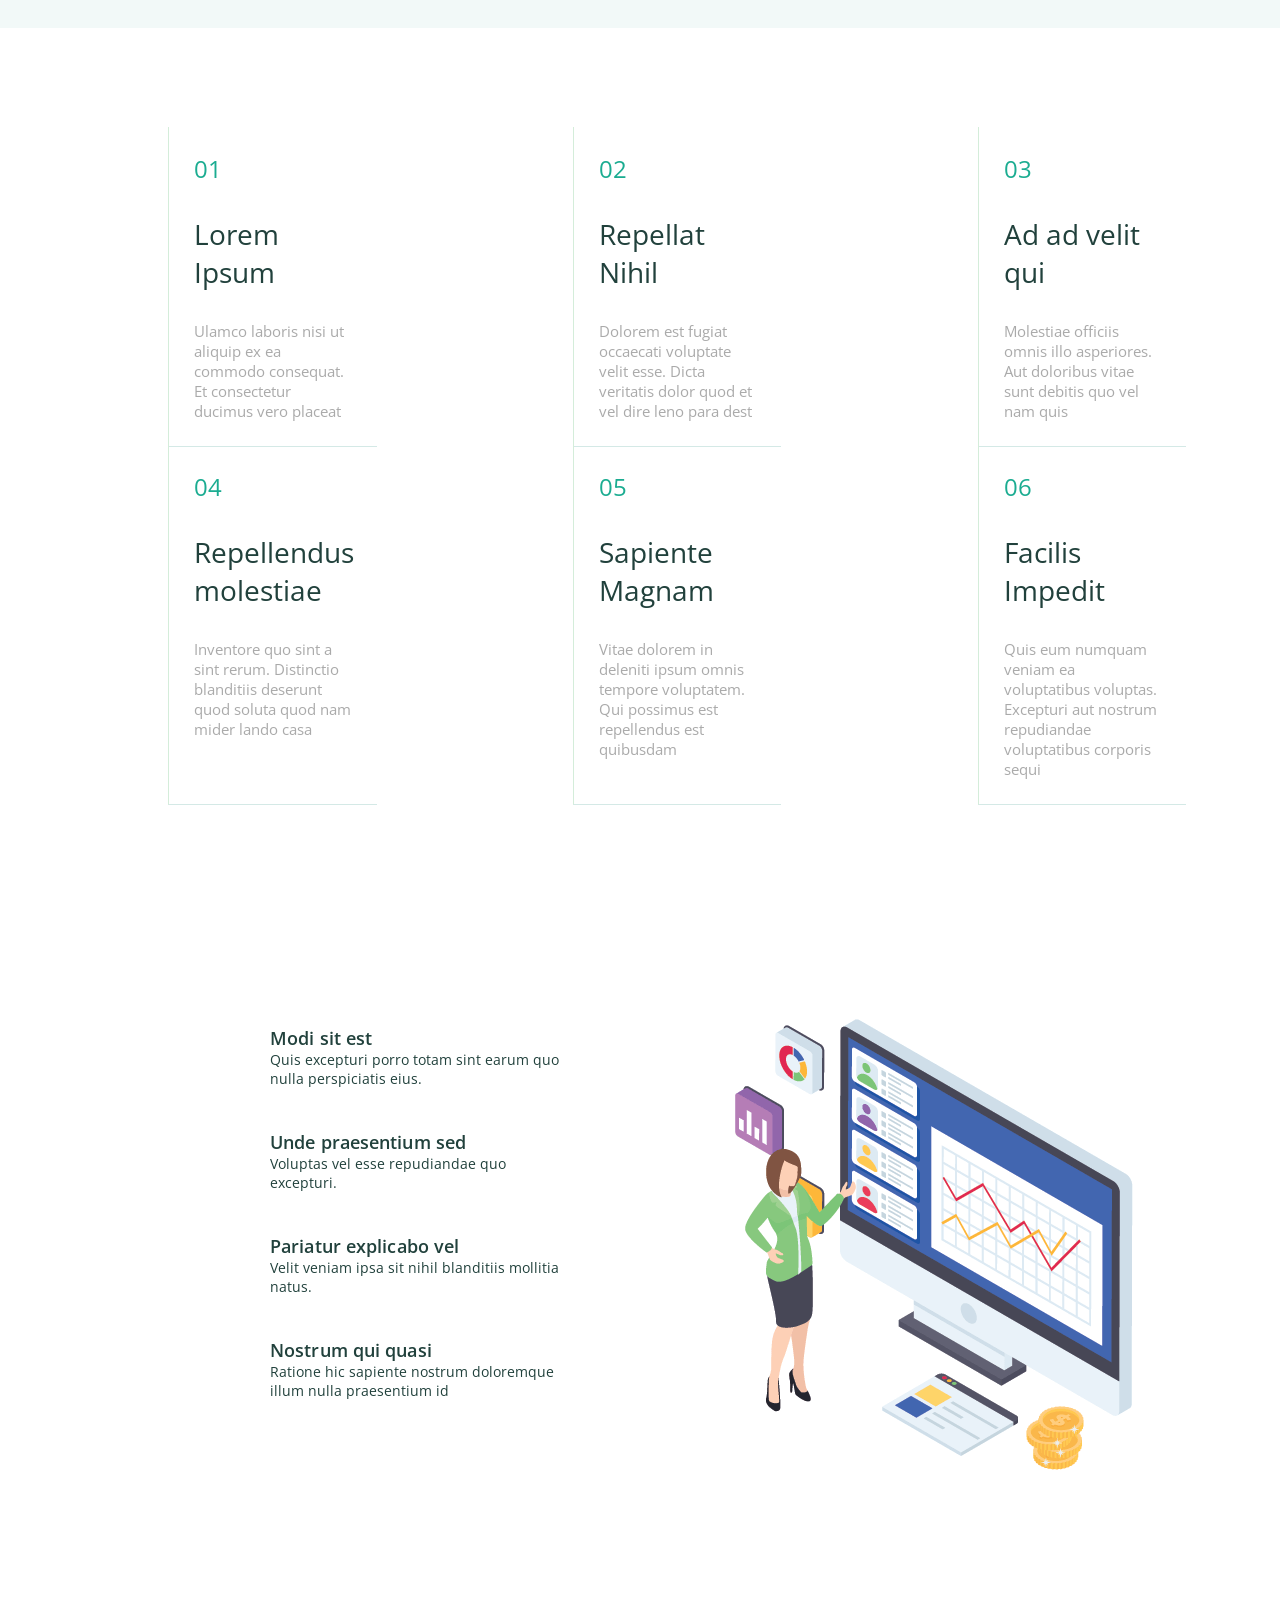
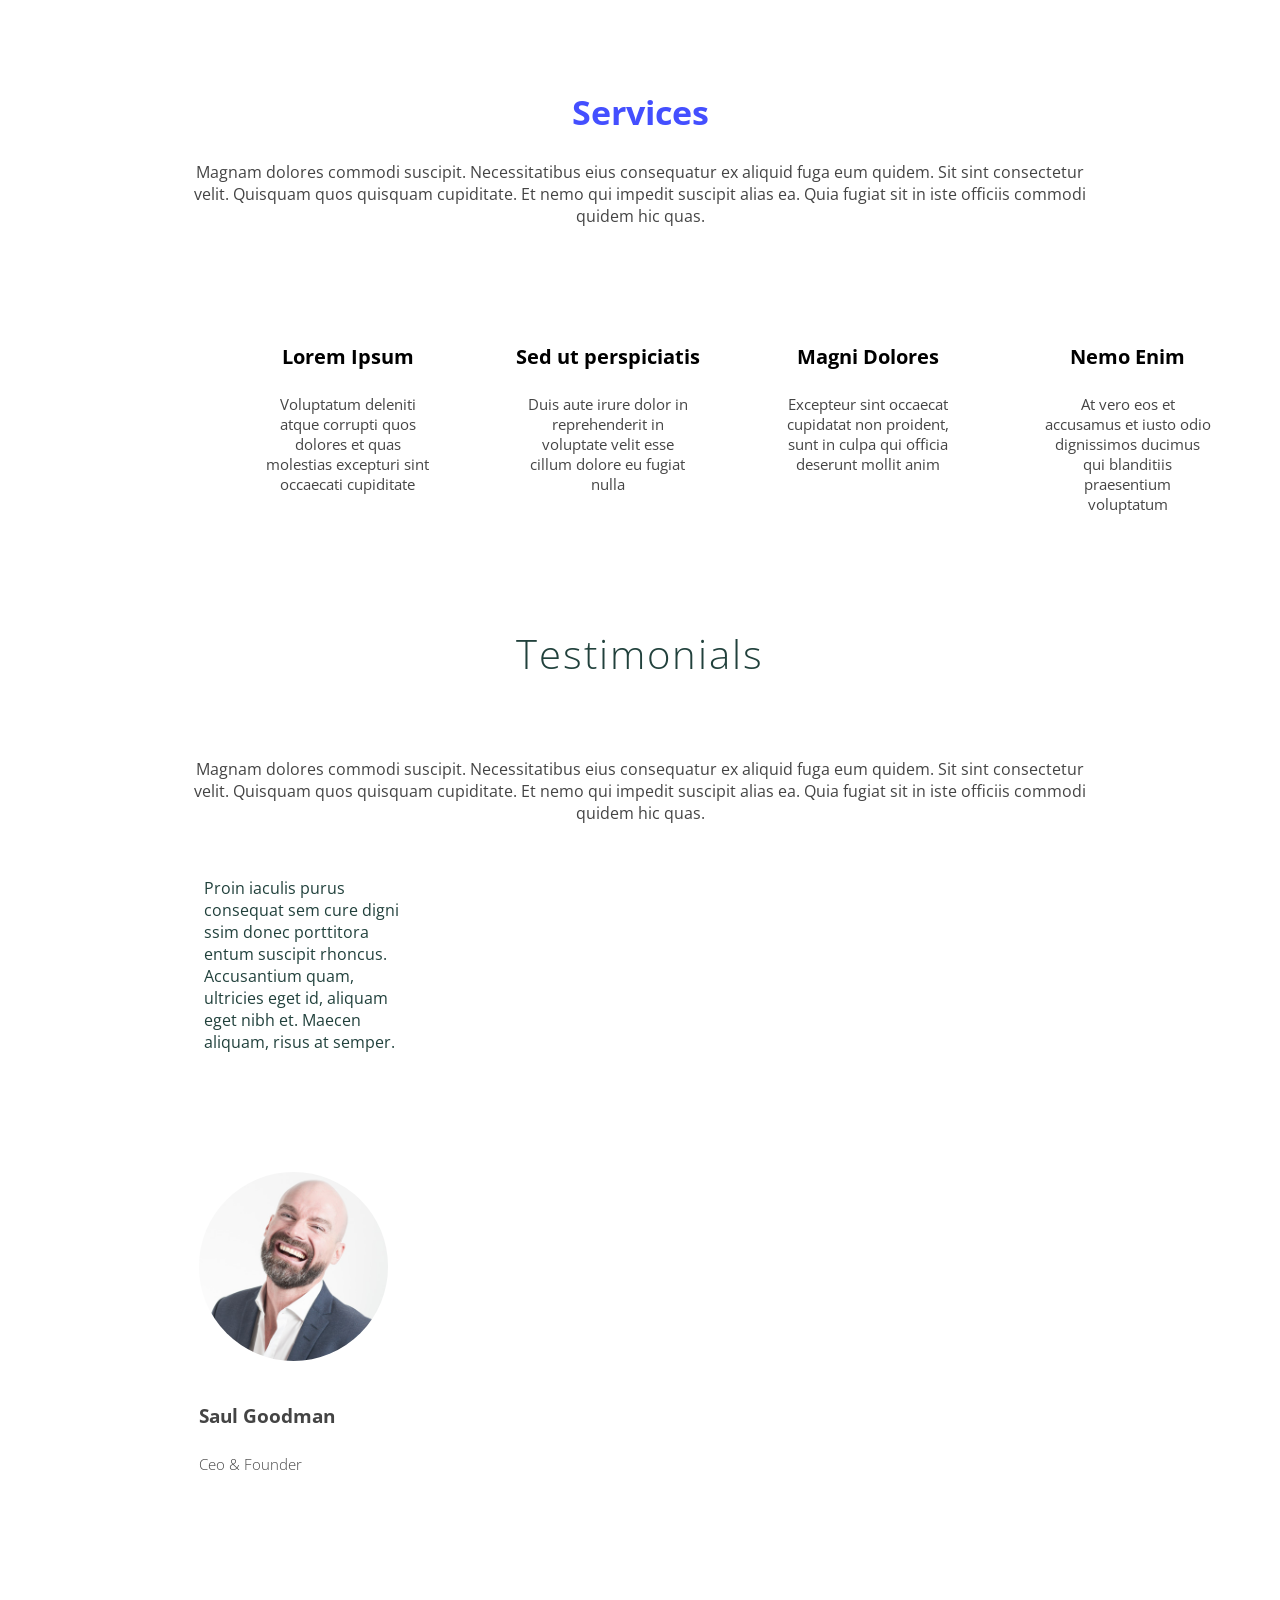
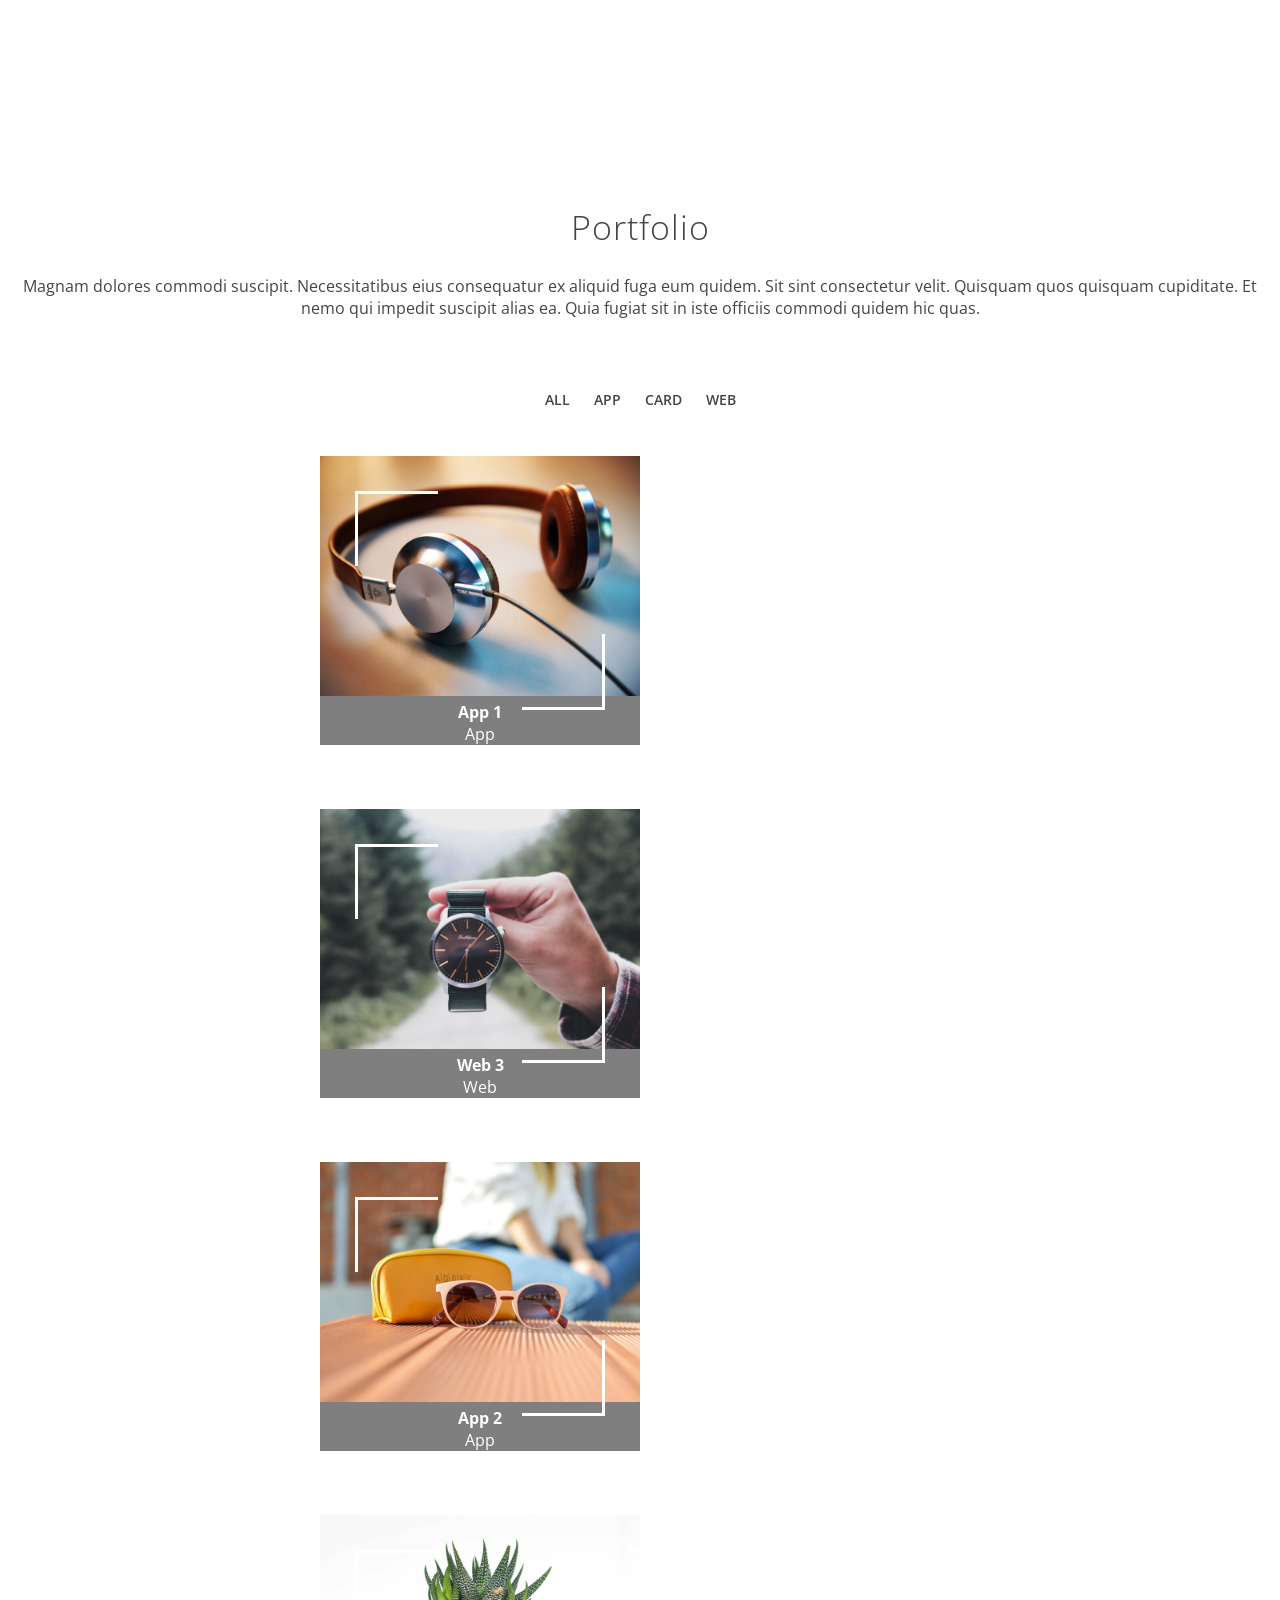
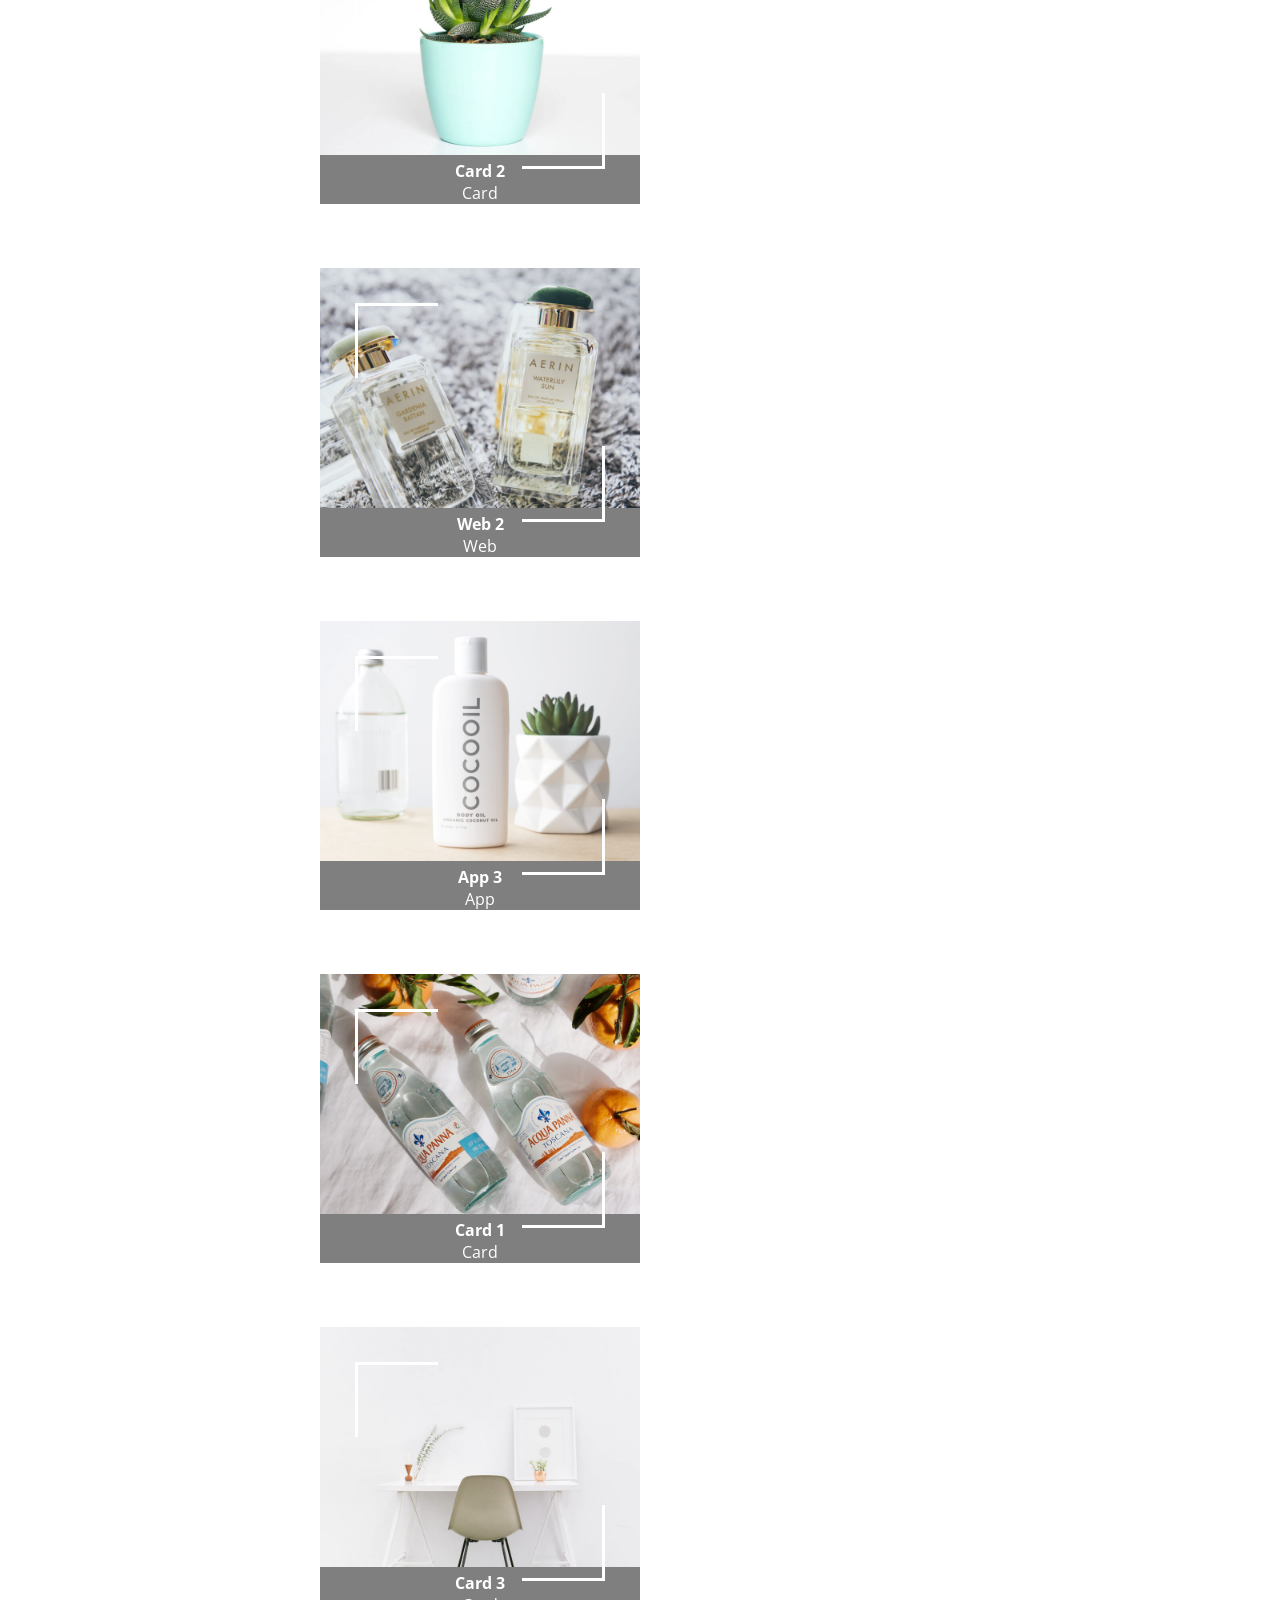
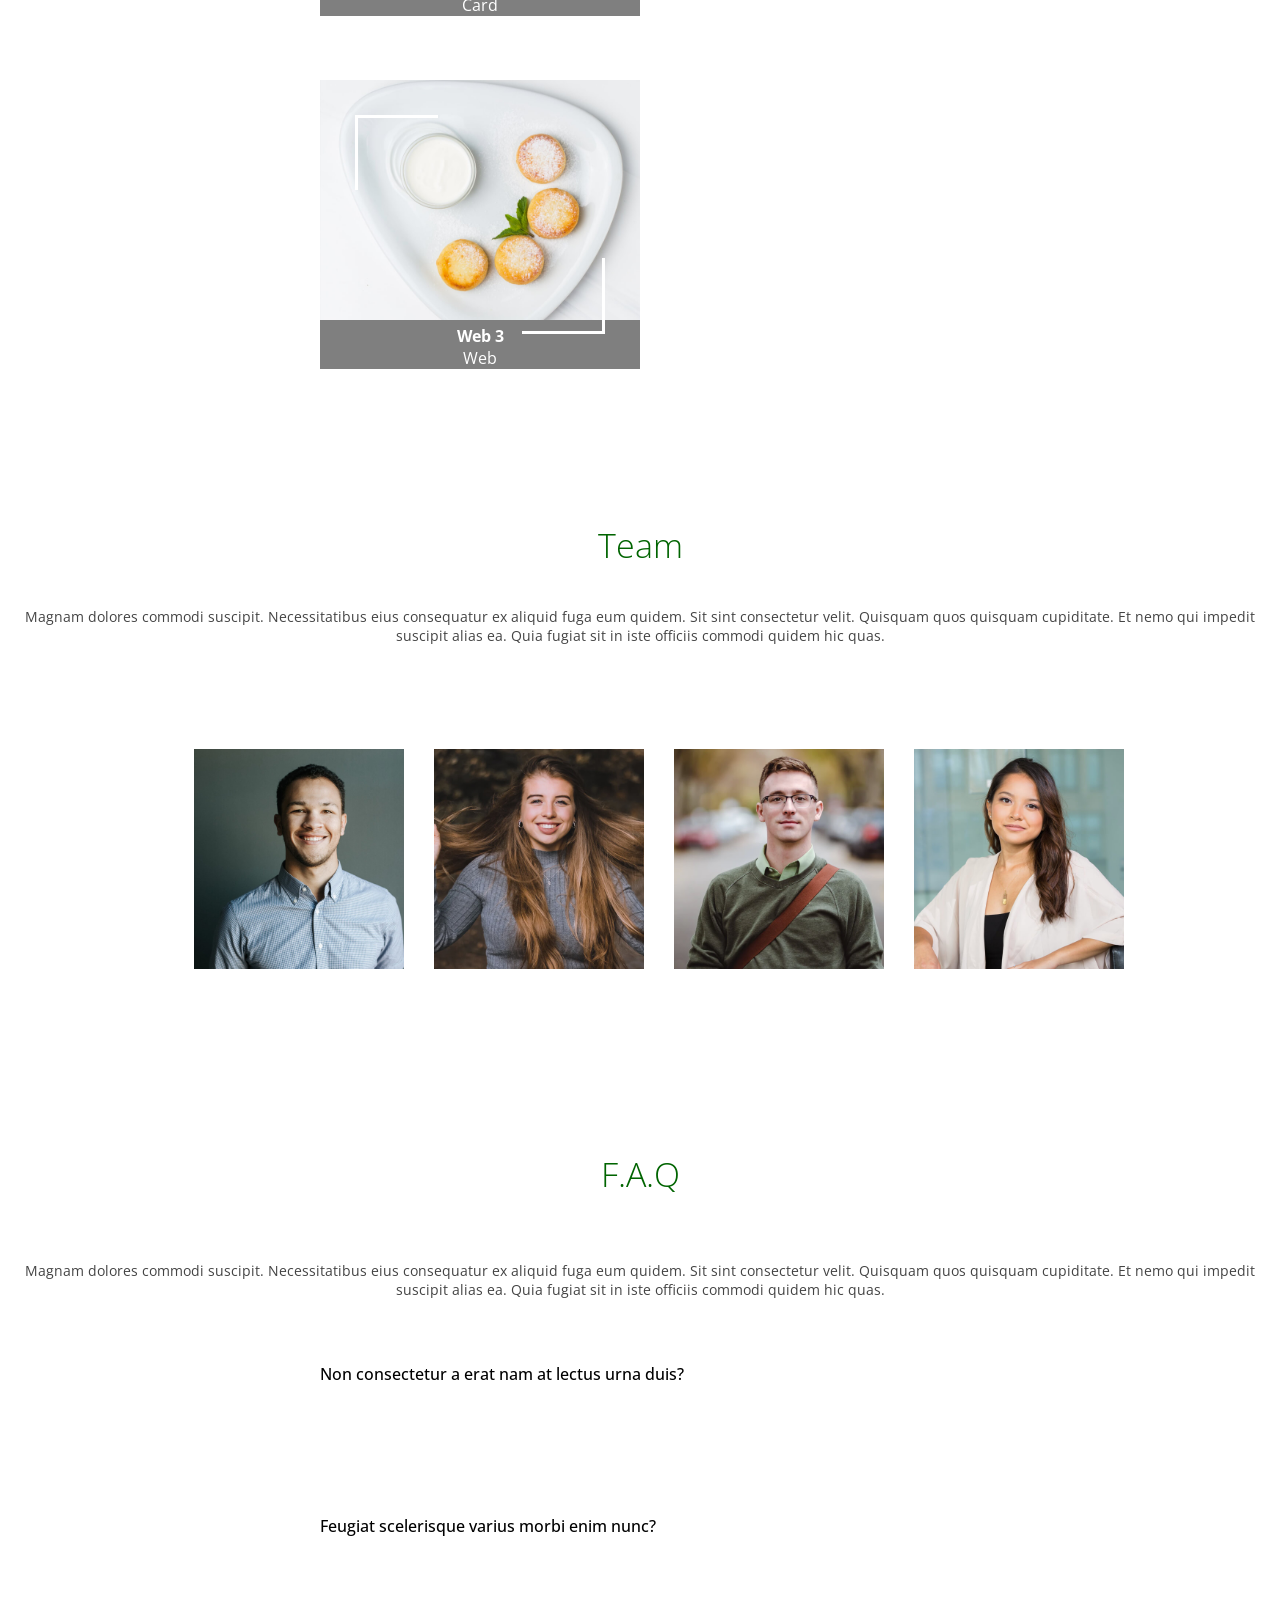
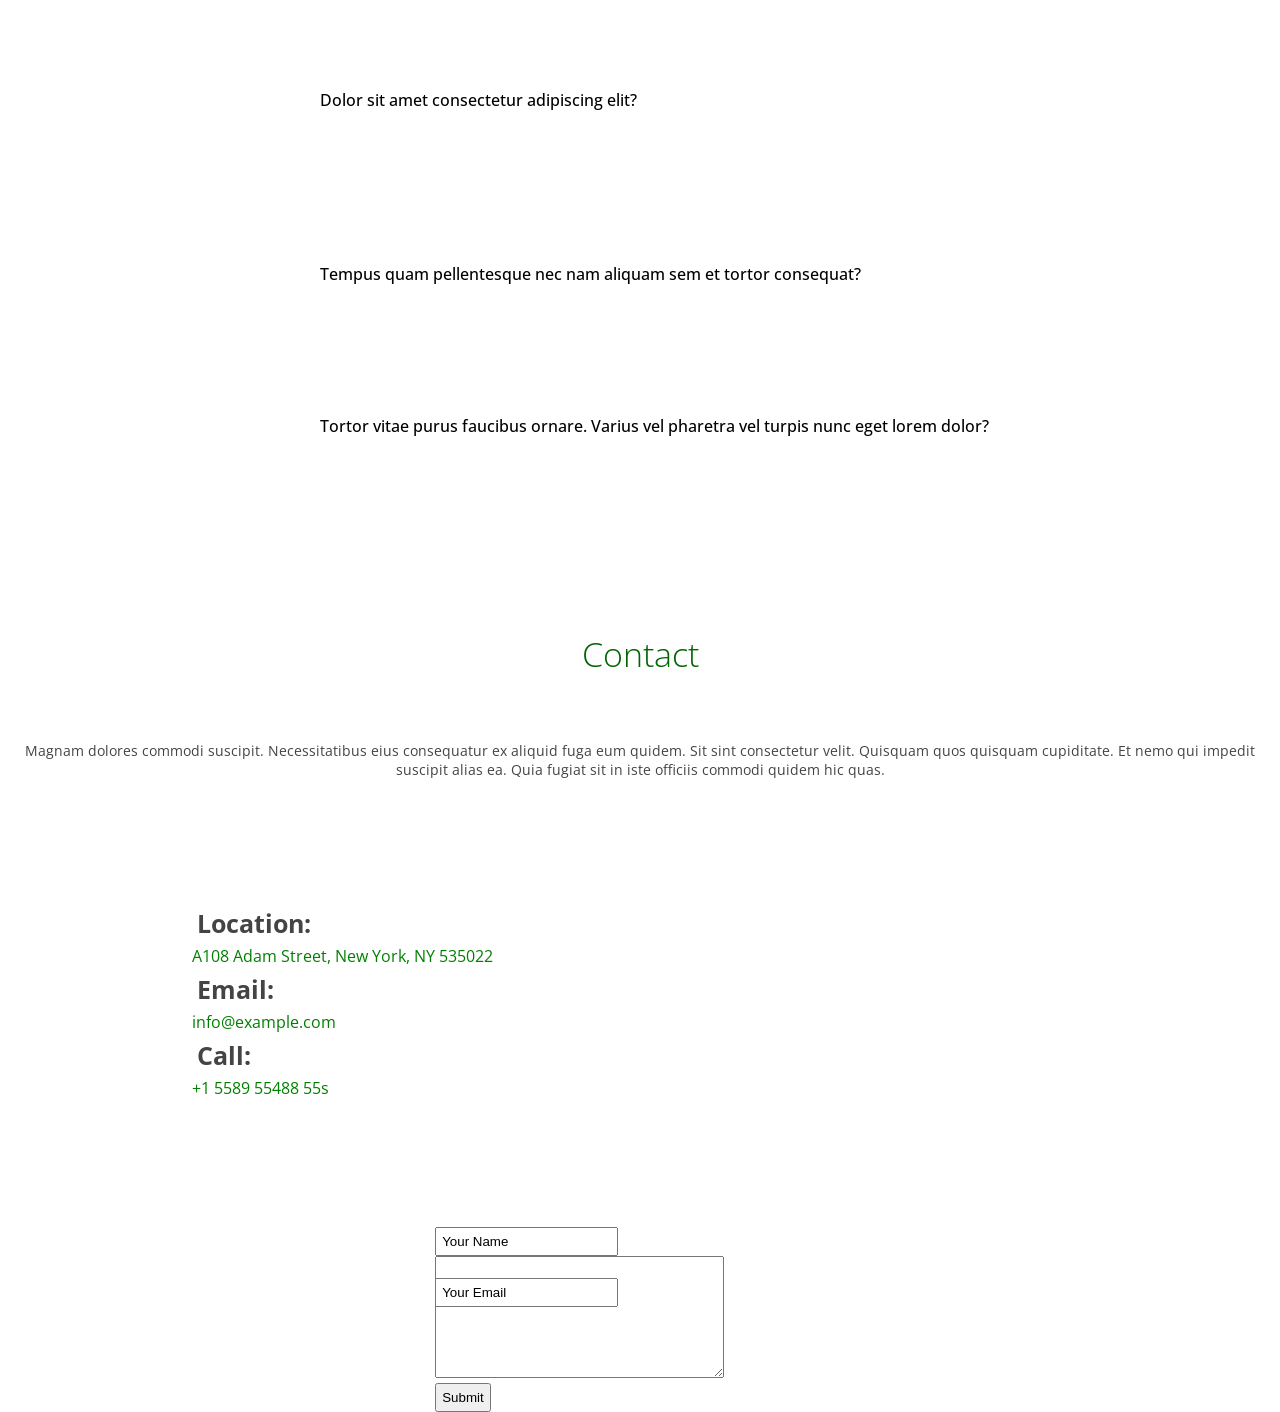
==== commit 7483426a: "Maxim Added Section 8,9,10." ====
--- a/index.html
+++ b/index.html
@@ -45,7 +45,7 @@
 
       </div>
     </header>
-    <section>
+    <section class="first">
       <h1 class="h1">Welcome to Maxim</h1>
       <h2 class="h2">We are team of talanted designers making websites with Bootstrap</h2>
       <button type="button" name="button"> <a href="#about">Get Started</a> </button>
@@ -58,7 +58,7 @@
           </div>
           <div class="info">
             <h3 data-aos="fade-up">Voluptatem dignissimos provident</h3>
-            <p data-aos="fade-up">
+            <p class="p">
               Lorem ipsum dolor sit amet, consectetur adipiscing elit, sed do eiusmod tempor incididunt ut labore et dolore magna aliqua.
             </p>
             <div class="text" id="fade-up">
@@ -158,23 +158,23 @@
                 <div class="tab-content">
                   <div class="tab-pane active show" id="tab-1">
                     <figure>
-                      <img src="assets/img/features-1.png" alt="" class="img-fluid">
+                      <img src="figure-1.png" alt="" class="img-fluid">
                     </figure>
                   </div>
                   <!--
                   <div class="tab-pane" id="tab-2">
                     <figure>
-                      <img src="assets/img/features-2.png" alt="" class="img-fluid">
+                      <img src="figure-2.png" alt="" class="img-fluid">
                     </figure>
                   </div>
                   <div class="tab-pane" id="tab-3">
                     <figure>
-                      <img src="assets/img/features-3.png" alt="" class="img-fluid">
+                      <img src="figure-3.png" alt="" class="img-fluid">
                     </figure>
                   </div>
                   <div class="tab-pane" id="tab-4">
                     <figure>
-                      <img src="assets/img/features-4.png" alt="" class="img-fluid">
+                      <img src="figure-4.png" alt="" class="img-fluid">
                     </figure>
                   </div>-->
                 </div>
@@ -187,7 +187,7 @@
     <section id="fifth" class="fifth">
       <div class="container">
         <div class="row">
-        <div class="services" data-aos="fade-up">
+        <div class="services"">
           <h2>Services</h2>
           <p>Magnam dolores commodi suscipit. Necessitatibus eius consequatur ex aliquid fuga eum quidem. Sit sint consectetur velit. Quisquam quos quisquam cupiditate. Et nemo qui impedit suscipit alias ea. Quia fugiat sit in iste officiis commodi quidem hic quas.</p>
         </div>
@@ -225,28 +225,28 @@
         <section class="sixth">
           <div class="container">
 
-                    <div class="testi" data-aos="fade-up">
+                    <div class="testi">
                       <h2>Testimonials</h2>
                       <p>Magnam dolores commodi suscipit. Necessitatibus eius consequatur ex aliquid fuga eum quidem. Sit sint consectetur velit. Quisquam quos quisquam cupiditate. Et nemo qui impedit suscipit alias ea. Quia fugiat sit in iste officiis commodi quidem hic quas.</p>
                     </div>
 
-                    <div class="slider" data-aos="fade-up">
+                    <div class="slider">
 
                       <div class="slide">
                         <p>
                           Proin iaculis purus consequat sem cure digni ssim donec porttitora entum suscipit rhoncus. Accusantium quam, ultricies eget id, aliquam eget nibh et. Maecen aliquam, risus at semper.
                           </p>
-                        <img src="assets/img/testimonials/testimonials-1.jpg" class="testimonial-img" alt="">
+                        <img src="testimonials-1.jpg" class="testimonial-img" alt="">
                         <h3>Saul Goodman</h3>
                         <h4>Ceo &amp; Founder</h4>
                       </div>
                       <hr>
-
+                      <!--
                       <div class="slide">
                         <p>
                           Export tempor illum tamen malis malis eram quae irure esse labore quem cillum quid cillum eram malis quorum velit fore eram velit sunt aliqua noster fugiat irure amet legam anim culpa.
                           </p>
-                        <img src="assets/img/testimonials/testimonials-2.jpg" class="testimonial-img" alt="">
+                        <img src="testimonials-2.jpg" class="testimonial-img" alt="">
                         <h3>Sara Wilsson</h3>
                         <h4>Designer</h4>
                       </div>
@@ -255,7 +255,7 @@
                         <p>
                           Enim nisi quem export duis labore cillum quae magna enim sint quorum nulla quem veniam duis minim tempor labore quem eram duis noster aute amet eram fore quis sint minim.
                           </p>
-                        <img src="assets/img/testimonials/testimonials-3.jpg" class="testimonial-img" alt="">
+                        <img src="testimonials-3.jpg" class="testimonial-img" alt="">
                         <h3>Jena Karlis</h3>
                         <h4>Store Owner</h4>
                       </div>
@@ -264,7 +264,7 @@
                         <p>
                           Fugiat enim eram quae cillum dolore dolor amet nulla culpa multos export minim fugiat minim velit minim dolor enim duis veniam ipsum anim magna sunt elit fore quem dolore labore illum veniam.
                           </p>
-                        <img src="assets/img/testimonials/testimonials-4.jpg" class="testimonial-img" alt="">
+                        <img src="testimonials-4.jpg" class="testimonial-img" alt="">
                         <h3>Matt Brandon</h3>
                         <h4>Freelancer</h4>
                       </div>
@@ -273,12 +273,279 @@
                         <p>
                           Quis quorum aliqua sint quem legam fore sunt eram irure aliqua veniam tempor noster veniam enim culpa labore duis sunt culpa nulla illum cillum fugiat legam esse veniam culpa fore nisi cillum quid.
                           </p>
-                        <img src="assets/img/testimonials/testimonials-5.jpg" class="testimonial-img" alt="">
+                        <img src="testimonials-5.jpg" class="testimonial-img" alt="">
                         <h3>John Larson</h3>
                         <h4>Entrepreneur</h4>
-                      </div>
+                      </div>  -->
                     </div>
           </div>
         </section>
+
+        <section class="seventh">
+          <div class="container">
+
+            <div class="title">
+              <h2>Portfolio</h2>
+              <p>Magnam dolores commodi suscipit. Necessitatibus eius consequatur ex aliquid fuga eum quidem. Sit sint consectetur velit. Quisquam quos quisquam cupiditate. Et nemo qui impedit suscipit alias ea. Quia fugiat sit in iste officiis commodi quidem hic quas.</p>
+            </div>
+            <ul>
+                  <li>All</li>
+                  <li>App</li>
+                  <li>Card</li>
+                  <li>Web</li>
+            </ul>
+            <div class="flex">
+                <div class="img">
+                  <img src="portfolio-1.jpg" class="image" alt="">
+                  <div class="info">
+                    <h4>App 1</h4>
+                    <p>App</p>
+                  </div>
+                </div>
+                <div class="img">
+                  <img src="portfolio-2.jpg" class="image" alt="">
+                  <div class="info">
+                    <h4>Web 3</h4>
+                    <p>Web</p>
+                  </div>
+                </div>
+              <div class="img">
+                  <img src="portfolio-3.jpg" class="image" alt="">
+                  <div class="info">
+                    <h4>App 2</h4>
+                    <p>App</p>
+                  </div>
+                </div>
+                <div class="img">
+                  <img src="portfolio-4.jpg" class="image" alt="">
+                  <div class="info">
+                    <h4>Card 2</h4>
+                    <p>Card</p>
+                    </div>
+                </div>
+                <div class="img">
+                  <img src="portfolio-5.jpg" class="image" alt="">
+                  <div class="info">
+                    <h4>Web 2</h4>
+                    <p>Web</p>
+                  </div>
+              </div>
+                <div class="img">
+                  <img src="portfolio-6.jpg" class="image" alt="">
+                  <div class="info">
+                    <h4>App 3</h4>
+                    <p>App</p>
+                  </div>
+                </div>
+
+                <div class="img">
+                  <img src="portfolio-7.jpg" class="image" alt="">
+                  <div class="info">
+                    <h4>Card 1</h4>
+                    <p>Card</p>
+                  </div>
+              </div>
+
+                <div class="img">
+                  <img src="portfolio-8.jpg" class="image" alt="">
+                  <div class="info">
+                    <h4>Card 3</h4>
+                    <p>Card</p>
+                </div>
+              </div>
+
+                <div class="img">
+                  <img src="portfolio-9.jpg" class="image" alt="">
+                  <div class="info">
+                    <h4>Web 3</h4>
+                    <p>Web</p>
+                </div>
+              </div>
+            </div>
+          </div>
+        </section>
+
+
+          <section id="eight" class="eight">
+            <div class="container">
+              <div class="team">
+                <h2>Team</h2>
+                <p>Magnam dolores commodi suscipit. Necessitatibus eius consequatur ex aliquid fuga eum quidem. Sit sint consectetur velit. Quisquam quos quisquam cupiditate. Et nemo qui impedit suscipit alias ea. Quia fugiat sit in iste officiis commodi quidem hic quas.</p>
+              </div>
+                  <div class="row">
+                          <div class="image">
+                            <img src="team-1.jpg" class="img-fluid" alt="">
+                            <div class="slide">
+                              <div class="content">
+                                <h4>Walter White</h4>
+                                <span>Chief Executive Officer</span>
+                              </div>
+                            </div>
+                          </div>
+                          <div class="image">
+                            <img src="team-2.jpg" class="img-fluid" alt="">
+                            <div class="slide">
+                              <div class="content">
+                                <h4>Sarah Jhonson</h4>
+                                <span>Product Manager</span>
+                              </div>
+                              <div class="social">
+                                <a href=""><i class="icofont-twitter"></i></a>
+                                <a href=""><i class="icofont-facebook"></i></a>
+                                <a href=""><i class="icofont-instagram"></i></a>
+                                <a href=""><i class="icofont-linkedin"></i></a>
+                              </div>
+                            </div>
+                        </div>
+                        <div class="image">
+                            <img src="team-3.jpg" class="img-fluid" alt="">
+                            <div class="slide">
+                              <div class="content">
+                                <h4>William Anderson</h4>
+                                <span>CTO</span>
+                              </div>
+                              <div class="social">
+                                <a href=""><i class="icofont-twitter"></i></a>
+                                <a href=""><i class="icofont-facebook"></i></a>
+                                <a href=""><i class="icofont-instagram"></i></a>
+                                <a href=""><i class="icofont-linkedin"></i></a>
+                              </div>
+                            </div>
+                        </div>
+                        <div class="image">
+                            <img src="team-4.jpg" class="img-fluid" alt="">
+                            <div class="slide">
+                              <div class="content">
+                                <h4>Amanda Jepson</h4>
+                                <span>Accountant</span>
+                              </div>
+                              <div class="social">
+                                <a href=""><i class="icofont-twitter"></i></a>
+                                <a href=""><i class="icofont-facebook"></i></a>
+                                <a href=""><i class="icofont-instagram"></i></a>
+                                <a href=""><i class="icofont-linkedin"></i></a>
+                              </div>
+                            </div>
+                          </div>
+
+                      </div>
+            </div>
+
+          </section>
+
+            <section id="faq" class="ninth">
+              <div class="container">
+
+                <div class="title">
+                  <h2>F.A.Q</h2>
+                  <p>Magnam dolores commodi suscipit. Necessitatibus eius consequatur ex aliquid fuga eum quidem. Sit sint consectetur velit. Quisquam quos quisquam cupiditate. Et nemo qui impedit suscipit alias ea. Quia fugiat sit in iste officiis commodi quidem hic quas.</p>
+                </div>
+
+                <div class="list">
+                  <ul>
+                    <li>
+                      <i class="bx bx-help-circle icon-help"></i> <a>Non consectetur a erat nam at lectus urna duis? <i class="bx bx-chevron-down icon-show"></i><i class="bx bx-chevron-up icon-close"></i></a>
+                      <div class="button">
+                        <p>
+                          Feugiat pretium nibh ipsum consequat. Tempus iaculis urna id volutpat lacus laoreet non curabitur gravida. Venenatis lectus magna fringilla urna porttitor rhoncus dolor purus non.
+                        </p>
+                      </div>
+                    </li>
+
+                    <li>
+                      <i class="bx bx-help-circle icon-help"></i> <a>Feugiat scelerisque varius morbi enim nunc? <i class="bx bx-chevron-down icon-show"></i><i class="bx bx-chevron-up icon-close"></i></a>
+                      <div class="button">
+                        <p>
+                          Dolor sit amet consectetur adipiscing elit pellentesque habitant morbi. Id interdum velit laoreet id donec ultrices. Fringilla phasellus faucibus scelerisque eleifend donec pretium. Est pellentesque elit ullamcorper dignissim. Mauris ultrices eros in cursus turpis massa tincidunt dui.
+                        </p>
+                      </div>
+                    </li>
+
+                    <li>
+                      <i class="bx bx-help-circle icon-help"></i> <a>Dolor sit amet consectetur adipiscing elit? <i class="bx bx-chevron-down icon-show"></i><i class="bx bx-chevron-up icon-close"></i></a>
+                      <div class="button">
+                        <p>
+                          Eleifend mi in nulla posuere sollicitudin aliquam ultrices sagittis orci. Faucibus pulvinar elementum integer enim. Sem nulla pharetra diam sit amet nisl suscipit. Rutrum tellus pellentesque eu tincidunt. Lectus urna duis convallis convallis tellus. Urna molestie at elementum eu facilisis sed odio morbi quis
+                        </p>
+                      </div>
+                    </li>
+
+                    <li>
+                      <i class="bx bx-help-circle icon-help"></i> <a>Tempus quam pellentesque nec nam aliquam sem et tortor consequat? <i class="bx bx-chevron-down icon-show"></i><i class="bx bx-chevron-up icon-close"></i></a>
+                      <div class="button">
+                        <p>
+                          Molestie a iaculis at erat pellentesque adipiscing commodo. Dignissim suspendisse in est ante in. Nunc vel risus commodo viverra maecenas accumsan. Sit amet nisl suscipit adipiscing bibendum est. Purus gravida quis blandit turpis cursus in.
+                        </p>
+                      </div>
+                    </li>
+
+                    <li>
+                      <i class="bx bx-help-circle icon-help"></i> <a>Tortor vitae purus faucibus ornare. Varius vel pharetra vel turpis nunc eget lorem dolor? <i class="bx bx-chevron-down icon-show"></i><i class="bx bx-chevron-up icon-close"></i></a>
+                      <div class="button">
+                        <p>
+                          Laoreet sit amet cursus sit amet dictum sit amet justo. Mauris vitae ultricies leo integer malesuada nunc vel. Tincidunt eget nullam non nisi est sit amet. Turpis nunc eget lorem dolor sed. Ut venenatis tellus in metus vulputate eu scelerisque.
+                        </p>
+                      </div>
+                    </li>
+
+                  </ul>
+                </div>
+
+              </div>
+            </section>
+			
+    <section class="tenth">
+      <div class="container">
+
+        <div class="title">
+          <h2>Contact</h2>
+          <p>Magnam dolores commodi suscipit. Necessitatibus eius consequatur ex aliquid fuga eum quidem. Sit sint consectetur velit. Quisquam quos quisquam cupiditate. Et nemo qui impedit suscipit alias ea. Quia fugiat sit in iste officiis commodi quidem hic quas.</p>
+        </div>
+
+        <div class="info">
+            <div class="info">
+              <div class="address">
+                <i class="icofont-google-map"></i>
+                <h4>Location:</h4>
+                <p>A108 Adam Street, New York, NY 535022</p>
+              </div>
+
+              <div class="email mt-4">
+                <i class="icofont-envelope"></i>
+                <h4>Email:</h4>
+                <p>info@example.com</p>
+              </div>
+
+              <div class="phone mt-4">
+                <i class="icofont-phone"></i>
+                <h4>Call:</h4>
+                <p>+1 5589 55488 55s</p>
+              </div>
+
+            </div>
+
+          </div>
+             <div class="map">
+            <iframe src="https://www.google.com/maps/embed?pb=!1m18!1m12!1m3!1d3769.907406074775!2d77.2917822149017!3d19.1117175870675!2m3!1f0!2f0!3f0!3m2!1i1024!2i768!4f13.1!3m3!1m2!1s0x3bce29f0e9a93b2d%3A0x21991cbf1f043efd!2sRNXG%20Rd%2C%20Vishnupuri%2C%20Nanded-Waghala%2C%20Maharashtra%20431606!5e0!3m2!1sen!2sin!4v1600880530064!5m2!1sen!2sin" width="100%" height="100%" frameborder="0" style="border:0;" allowfullscreen="" aria-hidden="false" tabindex="0"></iframe>
+          </div>
+
+            <form class="form" action="index.html" method="post">
+              <span>
+                            <input type="text" name="Your Name:" value="Your Name"><br>
+
+                            <input type="email" name="Your Email:" value="Your Email"><br>
+</span>
+
+              <input type="text" name="Subject" value="Subject">
+
+              <textarea name="Your Message:" rows="8" cols="34"></textarea>
+              <input type="submit" name="Type Of Your Message Here">
+
+            </form>
+
+          </div>
+    </section>
+
+  </body>
   </body>
 </html>
--- a/body.css
+++ b/body.css
@@ -7,6 +7,11 @@
     font-family: "Open Sans", sans-serif;
     color: #444444;
 }
+
+html {
+  scroll-behavior: smooth;
+}
+
 
 /*header*/
 
@@ -170,7 +175,7 @@
 
 /*section*/
 
-section{
+.first{
   width: 100%;
   height: calc(100vh - 72px);
   background: url(hero.jpg) center center;
@@ -179,7 +184,7 @@
   background-attachment: fixed;
   padding: 0;
 }
-section:before {
+.first:before {
   content: "";
   background: rgba(0, 0, 0, 0.4);
   position: absolute;
@@ -188,7 +193,7 @@
   left: 0;
   right: 0;
 }
-section h1{
+.first h1{
   font-size: 48px;
   font-weight: 700;
   font-family: "Raleway", sans-serif;
@@ -202,7 +207,7 @@
   left: 13.44%;
   top:42%
 }
-section h2{
+.first h2{
   font-size: 24px;
   color: rgba(255, 255, 255, 0.7);
   margin-bottom: 35px;
@@ -215,7 +220,7 @@
   top: 52%;
   left: 13.4%;
 }
-section a{
+.first a{
   text-decoration: none;
   font-size: 24px;
   font-weight: 500;
@@ -259,7 +264,6 @@
   top: 0;
   left: 0;
   opacity: .5s;
-  filter: blur(30px);
 }
 button:after{
   content: '';
@@ -284,13 +288,14 @@
 
 @media (max-width: 768px){
 
-  section{
+  .first {
     width: 100%;
     height: calc(100vh - 72px);
     background: url(hero.jpg) center center;
+    background-attachment: fixed;
     background-size: cover;
   }
-  section:before {
+  .first:before {
     content: "";
     background: rgba(0, 0, 0, 0.4);
     position: absolute;
@@ -299,21 +304,22 @@
     left: 0;
     right: 0;
   }
-  section h1{
+  .first  h1{
     font-size: 27px;
     font-weight: 700;
+    text-align: center;
     font-family: "Raleway", sans-serif;
     line-height: 56px;
     color: #fff;
     transition: 2.5s;
     transform-origin: bottom;
   }
-  .h1{
+  .first .h1{
     position: absolute;
     left: 25%;
     top:34%
   }
-  section h2{
+  .first h2{
     font-size: 18px;
     color: rgba(255, 255, 255, 0.7);
     margin-bottom: 35px;
@@ -323,12 +329,12 @@
     transform-origin: bottom;
     text-align: center;
   }
-  .h2{
+  .first .h2{
     position: absolute;
     top: 43%;
     left: 0;
   }
-  section a{
+  .first  a{
     text-decoration: none;
     font-size: 20px;
     font-weight: 500;
@@ -472,14 +478,18 @@
     overflow: hidden;
   }
   .about h3 {
-    font-weight: 300px;
+    font-weight: 300;
     font-size: 34px;
     letter-spacing: 0.1px;
+    margin-top: 8%;
     color: #21413c;
     margin-left: 0;
     margin-right: 0;
   }
-
+  .p{
+    margin-top: 5%;
+    text-align: justify;
+  }
   .about .text {
     margin-top: 44px;
   }
@@ -490,17 +500,19 @@
   }
 
   .about .text h4 {
-    font-size: 24px;
+    font-size: 22px;
     font-weight: 300px;
-    margin-left: 15%;
+    margin-left: 14%;
     margin-right: 0;
   }
 
   .about .text p {
     font-size: 15px;
-    margin-left: 15%;
+    margin-left: 14%;
+    margin-top: 2%;
     letter-spacing: 0.2px;
-    margin-right: 0;
+    margin-right: -10%;;
+    text-align: justify;
 
   }
   .about .container {
@@ -603,6 +615,7 @@
     color: #aaaaaa;
     font-size: 15px;
     padding: 0;
+    text-align: justify;
     margin: 0;
   }
 }
@@ -654,7 +667,7 @@
 }
 @media (max-width: 768px) {
   .fourth .container{
-    margin-top: 170%;
+    margin-top: 34%;
     position: relative;
     width:100%;
     display: flex;
@@ -662,7 +675,7 @@
   }
   .fourth .container .row{
     display: block;
-    margin-left: 6.8%;
+    margin-left: 0;
   }
 
   .fourth .a{
@@ -682,7 +695,8 @@
   }
   .fourth .a p{
     font-size: 14px;
-    margin-left: 10%;
+    margin-left: 9.9%;
+    text-align: left;
     margin-right: 5%;
     margin-bottom: 5%;
   }
@@ -703,7 +717,7 @@
 .fifth .container{
   position: relative;
   width: 100%;
-  background-color: #fff;
+  background-color: #ffff;
   margin-top: 200px;
   height: 100%;
 }
@@ -727,7 +741,7 @@
   margin-left: 17%;;
 }
 .four > div{
-  background-color: #f1f1f1;
+  background-color: #fff;
   width: 250px;
   justify-content: center;
   text-align: center;
@@ -761,7 +775,7 @@
     width: 100%;
     height: 100%;
     background-color: #fff;
-    margin-top: 100%;;
+    margin-top: 25%;;
   }
   .fifth h2{
     margin-top: 0;
@@ -817,8 +831,7 @@
 /*Sixth Section*/
 .sixth{
   margin-top: 8%;
-  margin-left: 5%;
-  margin-right: 18%;
+  margin-bottom: 25%;
 }
 .sixth .container{
   background-color: #fff;
@@ -826,7 +839,7 @@
   width: 100%;
   position: relative;
 }
-h2{
+.sixth h2{
   text-align: center;
   font-size: 2.5em;
   font-weight: 50;
@@ -834,50 +847,60 @@
   margin-bottom: 6%;
   color: #21413c
 }
-p{
-  margin-bottom: 4%;
-}
-.slider{
+.sixth p{
+  margin-left: 15%;
+  margin-bottom: 2%;
+  margin-right: 15%;
+}
+.sixth hr{
+  display: none;
+}
+.sixth .slider{
   display: flex;
   flex-direction: row;
   padding: 10px;
 }
 
-.slide p{
-  margin-top: 15%;
+.sixth .slide p{
+  margin-top: 1%;
+  margin-right: 68%;
   padding: 5px;
   color: #21413c;
 }
-.slide h3{
+.sixth .slide h3{
   margin-top: 3%;
-}
-.slide h4{
+    margin-left: 15%;
+}
+.sixth .slide h4{
   margin-top: 2%;
   font-weight: 300;
+    margin-left: 15%;
   font-size: 15px;
 }
-.slide img{
+.sixth .slide img{
+  margin-left: 15%;
   margin-top: 7%;
-  width: 30%;
+  width: 15%;
   border-radius: 500px;
 }
-.testi p{
+.sixth .testi p{
   text-align: center;
+    margin-left: 15%;
 }
 @media (max-width: 768px) {
 
   .sixth{
-    margin-left: 2.5%;
-    margin-right: 2.5%;
+    margin-left: 0;
+    margin-right: 0;
   }
   .sixth .container{
-    margin-top: 150%;
+    margin-top: 34%;
     background-color: #fff;
     height: 100%;
     position: relative;
     width: 100%;
   }
-  h2{
+  .sixth h2{
     text-align: center;
     font-size: 2.5em;
     font-weight: 50;
@@ -885,7 +908,7 @@
     margin-bottom: 6%;
     color: #21413c
   }
-  p{
+  .sixth p{
     margin-bottom: 4%;
     text-align: center;
     margin-left: 0;
@@ -897,31 +920,570 @@
   }
 
   .slide p{
-    text-align: center;
-    margin-top: 15%;
+    margin-top: 5%;
+    text-align: center;
+    align-items: center;
+    width: 88%;
     padding: 5px;
+    margin-left: 0;
     color: #21413c;
   }
   .slide h3{
-    margin-left: 25%;
+    text-align: center;
+    margin-left: 0;
     margin-top: 3%;
   }
   .slide h4{
-    margin-left: 25%;
+    text-align: center;
+    margin-left: 0;
     margin-top: 2%;
     font-weight: 300;
     font-size: 15px;
   }
   .slide img{
-    margin-left: 25%;
-    margin-top: 7%;
-    width: 30%;
+    align-items: center;
+    margin-top: 10%;
+    width: 20%;
     border-radius: 500px;
   }
   .testi p{
-    margin-bottom: 4%;
+    margin-bottom: 7%;
     margin-left: 5%;
     margin-right: 5%;
     text-align: center;
   }
-}
+  .sixth hr{
+    margin-top: 5%;
+    margin-bottom: 5%;
+  }
+}
+
+  /*Seventh Secction*/
+
+
+  .seventh .title{
+    text-align: center;
+    margin-top: 5%;
+  }
+  .seventh .title h2{
+   text-align: center;
+   font-size: 34px;
+   font-weight: 200;
+   letter-spacing: 1px;
+   margin-bottom: 2%;
+  }
+  .seventh .title p{
+    margin-bottom: 5%;
+  }
+  .seventh img{
+    width: 100%;
+    height: 100%;
+  }
+  .seventh .portfolio-item {
+    margin-bottom: 30px;
+  }
+  .seventh ul{
+    text-align: center;
+  }
+  .seventh li {
+    cursor: pointer;
+    display: inline-block;
+    padding: 10px;
+    font-size: 14px;
+    font-weight: 600;
+    margin-bottom: 3%;
+    line-height: 1;
+    text-transform: uppercase;
+    transition: all 0.3s ease-in-out;
+  }
+  .seventh li:hover{
+    color: #1bac91;
+  }
+  .seventh .img{
+      position: relative;
+      transition: 0.3s;
+      width: 25%;
+      height: 16%;
+      background: rgba(0, 0, 0, 0.5);
+      margin-left: 25%;
+      margin-bottom: 5%;
+  }
+  .seventh .img .info {
+    text-align: center;
+    color: #fff;
+  }
+  .seventh .img .info::before{
+    content: "";
+    width: 25%;
+    height: 25%;
+    position: absolute;
+    top: 35px;
+    left: 35px;
+    border-top: 3px solid #fff;
+    border-left: 3px solid #fff;
+    transition: 0.3s;
+  }
+
+  .seventh .img .info::after {
+    content: "";
+    width: 25%;
+    height: 25%;
+    position: absolute;
+    bottom: 35px;
+    right: 35px;
+    border-bottom: 3px solid #fff;
+    border-right: 3px solid #fff;
+    transition: 0.3s;
+  }
+  .seventh .img:hover .info {
+    opacity: 10;
+  }
+
+  .seventh  .img:hover .info::before {
+    top: 15px;
+    left: 15px;
+  }
+
+  .seventh  .img:hover .info::after {
+    bottom: 15px;
+    right: 15px;
+  }
+
+
+  @media (max-width:768px){
+
+    .seventh .title{
+      text-align: center;
+      margin-top: 5%;
+    }
+    .seventh .title h2{
+     text-align: center;
+     font-size: 34px;
+     font-weight: 200;
+     letter-spacing: 1px;
+     margin-bottom: 2%;
+    }
+    .seventh .title p{
+      margin-bottom: 5%;
+    }
+    .seventh img{
+      width: 100%;
+      height: 100%;
+    }
+    .seventh  .portfolio-item {
+      margin-bottom: 30px;
+    }
+    .seventh ul{
+      text-align: center;
+    }
+    .seventh  li {
+      cursor: pointer;
+      display: inline-block;
+      padding: 10px;
+      font-size: 14px;
+      font-weight: 600;
+      margin-bottom: 3%;
+      line-height: 1;
+      text-transform: uppercase;
+      transition: all 0.3s ease-in-out;
+    }
+    .seventh li:hover{
+      color: #1bac91;
+    }
+    .seventh img{
+      width: 100%;
+      height: 100%;
+    }
+    .seventh .flex{
+      display: block;
+    }
+    .seventh .img{
+        margin-bottom: 5%;
+        position: relative;
+        transition: 0.3s;
+        width: 100%;
+        height: 100%;
+        background: rgba(0, 0, 0, 0.5);
+        margin: 0;
+        margin-bottom: 5%;
+    }
+    .seventh .img:hover{
+      background-color: rgba(0, 0, 0, 0.6);
+      opacity: 1000%;
+    }
+    .seventh .img .info:hover {
+      text-align: center;
+      color: #fff;
+    }
+    .seventh .img .info::before{
+      content: "";
+      width: 25%;
+      height: 25%;
+      position: absolute;
+      top: 55px;
+      left: 55px;
+      border-top: 3px solid #fff;
+      border-left: 3px solid #fff;
+      transition: 0.3s;
+      visibility: hidden;
+    }
+
+    .seventh .img .info::after {
+      content: "";
+      width: 25%;
+      height: 25%;
+      position: absolute;
+      bottom: 55px;
+      right: 55px;
+      border-bottom: 3px solid #fff;
+      border-right: 3px solid #fff;
+      transition: 0.3s;
+      visibility: hidden;
+    }
+    .seventh .img:hover .info {
+      opacity: 10;
+    }
+
+    .seventh .img:hover .info::before {
+      top: 15px;
+      left: 15px;
+      visibility: visible;
+    }
+
+    .seventh .img:hover .info::after {
+      bottom: 15px;
+      right: 15px;
+      visibility: visible;
+    }
+  }
+
+
+
+/*section eighth*/
+.eight .container{
+  background-color: #fff;
+  margin-top: 12%;
+}
+
+.eight .container .team h2{
+  color: darkgreen;
+  font-size: 34px;
+  text-align: center;
+  font-weight: 300;
+  margin-top: 10%;
+  margin-bottom: 3%
+}
+.eight .team p{
+  font-size: 14px;
+  margin-bottom: 5%;
+  text-align: center;
+}
+.eight .row{
+  display: flex;
+  padding: 10px;
+  width: 75%;
+  align-items:center;
+  margin-left: 12%;
+  margin-right: 7%;
+}
+.eight .row h4{
+    font-weight: 700;
+    margin-bottom: 2px;
+    font-size: 18px;
+    color: #fff;
+    text-align: center;
+}
+.eight .row span{
+  font-size: 15px;
+  font-style: italic;
+  color: #fff;
+  margin-bottom: 10%;
+  text-align: center;
+}
+
+.eight .image{
+  padding: 10px;
+  width: 100%;
+  position: relative;
+  overflow: hidden;
+  margin-bottom: 5%;
+}
+
+.eight img{
+  width: 100%;
+  padding: 20px;
+}
+
+.eight .slide {
+  visibility: hidden;
+  position: absolute;
+  bottom: 0;
+  top: 0;
+  left: 0;
+  right: 0;
+  transition: 0.2s;
+}
+.eight .content {
+  position: absolute;
+  margin-left: 25%;
+  margin-top: 70%;
+  transition: all 0.4s ease-in-out;
+}
+.eight .image:hover .slide{
+  visibility: visible;
+  background-color: #000;
+  opacity: 50%;
+  margin-left: 10%;
+  margin-top: 10%;
+  margin-bottom: 12%;
+}
+
+@media (max-width: 768px) {
+  .eight .team h2{
+    color: darkgreen;
+    font-size: 34px;
+    text-align: center;
+    font-weight: 300;
+    margin-top: 10%;
+    margin-bottom: 5%
+  }
+  .eight .team p{
+    font-size: 14px;
+    margin-bottom: 5%;
+    text-align: center;
+  }
+  .eight .row{
+    display: block;
+    padding: 10px;
+    position: relative;
+    width: 100%;
+    margin-left: 0;
+    margin-right: 0;
+  }
+  .eight .row h4{
+      font-weight: 700;
+      margin-bottom: 2px;
+      font-size: 18px;
+      color: #fff;
+      text-align: center;
+  }
+  .eight .row span{
+    font-size: 15px;
+    font-style: italic;
+    color: #fff;
+    margin-bottom: 10%;
+    text-align: center;
+  }
+  .eight .image{
+    padding: 0;
+    width: 100%;
+    position: relative;
+    overflow: hidden;
+    margin-bottom: 5%;
+  }
+  .eight img{
+    width: 95%;
+    padding: 0;
+  }
+  .eight .slide {
+    visibility: hidden;
+    position: absolute;
+    bottom: 0;
+    top: 0;
+    left: 0;
+    right: 0;
+    transition: 0.2s;
+  }
+  .eight .content {
+    position: absolute;
+    margin-left: 25%;
+    margin-top: 70%;
+    transition: all 0.4s ease-in-out;
+  }
+  .eight .image:hover .slide{
+    visibility: visible;
+    background-color: #000;
+    opacity: 50%;
+    margin-left: 0%;
+    margin-top: 0;
+    margin-bottom: 0;
+    margin-right: 5%;
+  }
+}
+/*Section 9th*/
+
+.ninth .title h2{
+  color: darkgreen;
+  font-size: 34px;
+  text-align: center;
+  font-weight: 300;
+  margin-top: 7%;
+  margin-bottom: 5%
+}
+.ninth .title p{
+  font-size: 14px;
+  margin-bottom: 5%;
+  text-align: center;
+}
+.ninth .list ul{
+  list-style: none;
+}
+.ninth .list a{
+  margin-left: 25%;
+  margin-right: 25%;
+  font-weight: 500;
+  text-decoration: none;
+  color: black;
+}
+.ninth .list p{
+  margin-left: 25%;
+  margin-right: 25%;
+  margin-bottom: 5%;
+  visibility: hidden;
+}
+.ninth .list:hover a{
+  color: #97cac2;
+}
+.ninth .list:hover p{
+  visibility: visible;
+}
+@media (max-width: 768px) {
+  .ninth .title h2{
+    color: darkgreen;
+    font-size: 34px;
+    text-align: center;
+    font-weight: 300;
+    margin-top: 7%;
+    margin-bottom: 5%
+  }
+  .ninth .title p{
+    font-size: 14px;
+    margin-bottom: 5%;
+    text-align: center;
+    margin-bottom: 15%;
+  }
+  .ninth .list ul{
+    list-style: none;
+  }
+  .ninth .list a{
+    margin-left: 2%;
+    text-align: justify;
+    margin-right: 5%;
+    font-weight: 500;
+    text-decoration: none;
+    color: black;
+  }
+  .ninth .list p{
+    margin-left: 5%;
+    margin-right: 5%;
+    margin-bottom: 5%;
+    visibility: hidden;
+  }
+  .ninth .list:hover a{
+    color: #97cac2;
+  }
+  .ninth .list:hover p{
+    visibility: visible;
+  }
+}
+
+/*section 10th*/
+
+.tenth .title h2{
+  color: darkgreen;
+  font-size: 34px;
+  text-align: center;
+  font-weight: 300;
+  margin-top: 10%;
+  margin-bottom: 5%
+}
+.tenth .title p{
+  font-size: 14px;
+  margin-bottom: 5%;
+  text-align: center;
+}
+.tenth .info{
+  position: absolute;
+  left: 10%;
+  margin-top: 3%;
+  width: 50%;
+}
+.tenth .info h4{
+  padding: 5px;
+  font-size: 25px;
+  color: #444444;
+}
+.tenth .info p{
+  color: green;
+}
+.tenth .map{
+  align-items: center;
+  margin-top: 2%;
+  left: 50%;
+  width: 40%;
+  height: 45%;
+  position: absolute;
+}
+.tenth .form{
+  align-items: center;
+  margin-left: 34%;
+  margin-top: 35%;
+}
+.tenth .form input{
+  display: flex;
+  flex-direction: row;
+  padding: 5px;
+}
+.tenth .form span{
+  position: absolute;
+}
+@media (max-width: 768px) {
+.tenth .title h2{
+  color: darkgreen;
+  font-size: 34px;
+  text-align: center;
+  font-weight: 300;
+  margin-top: 5%;
+  margin-bottom: 5%
+}
+.tenth .title p{
+  font-size: 14px;
+  margin-bottom: 5%;
+  text-align: center;
+}
+.tenth .info{
+  position: relative;
+  left: 5%;
+  width: 100%;;
+}
+.tenth .info h4{
+  font-size: 25px;
+  color: #444444;
+}
+.tenth .info p{
+  color: green;
+  margin-top: -1%;
+}
+.tenth .map{
+  align-items: center;
+  margin-top: 2%;
+  left: 5%;
+  width: 90%;
+  height: 45%;
+  position: absolute;
+}
+.tenth .form{
+  align-items: center;
+  margin-left: 15%;
+  margin-top: 100%;
+}
+.tenth .form input{
+  display: flex;
+  flex-direction: row;
+  padding: 5px;
+}
+.tenth .form span{
+  position: relative;
+}
+
+}
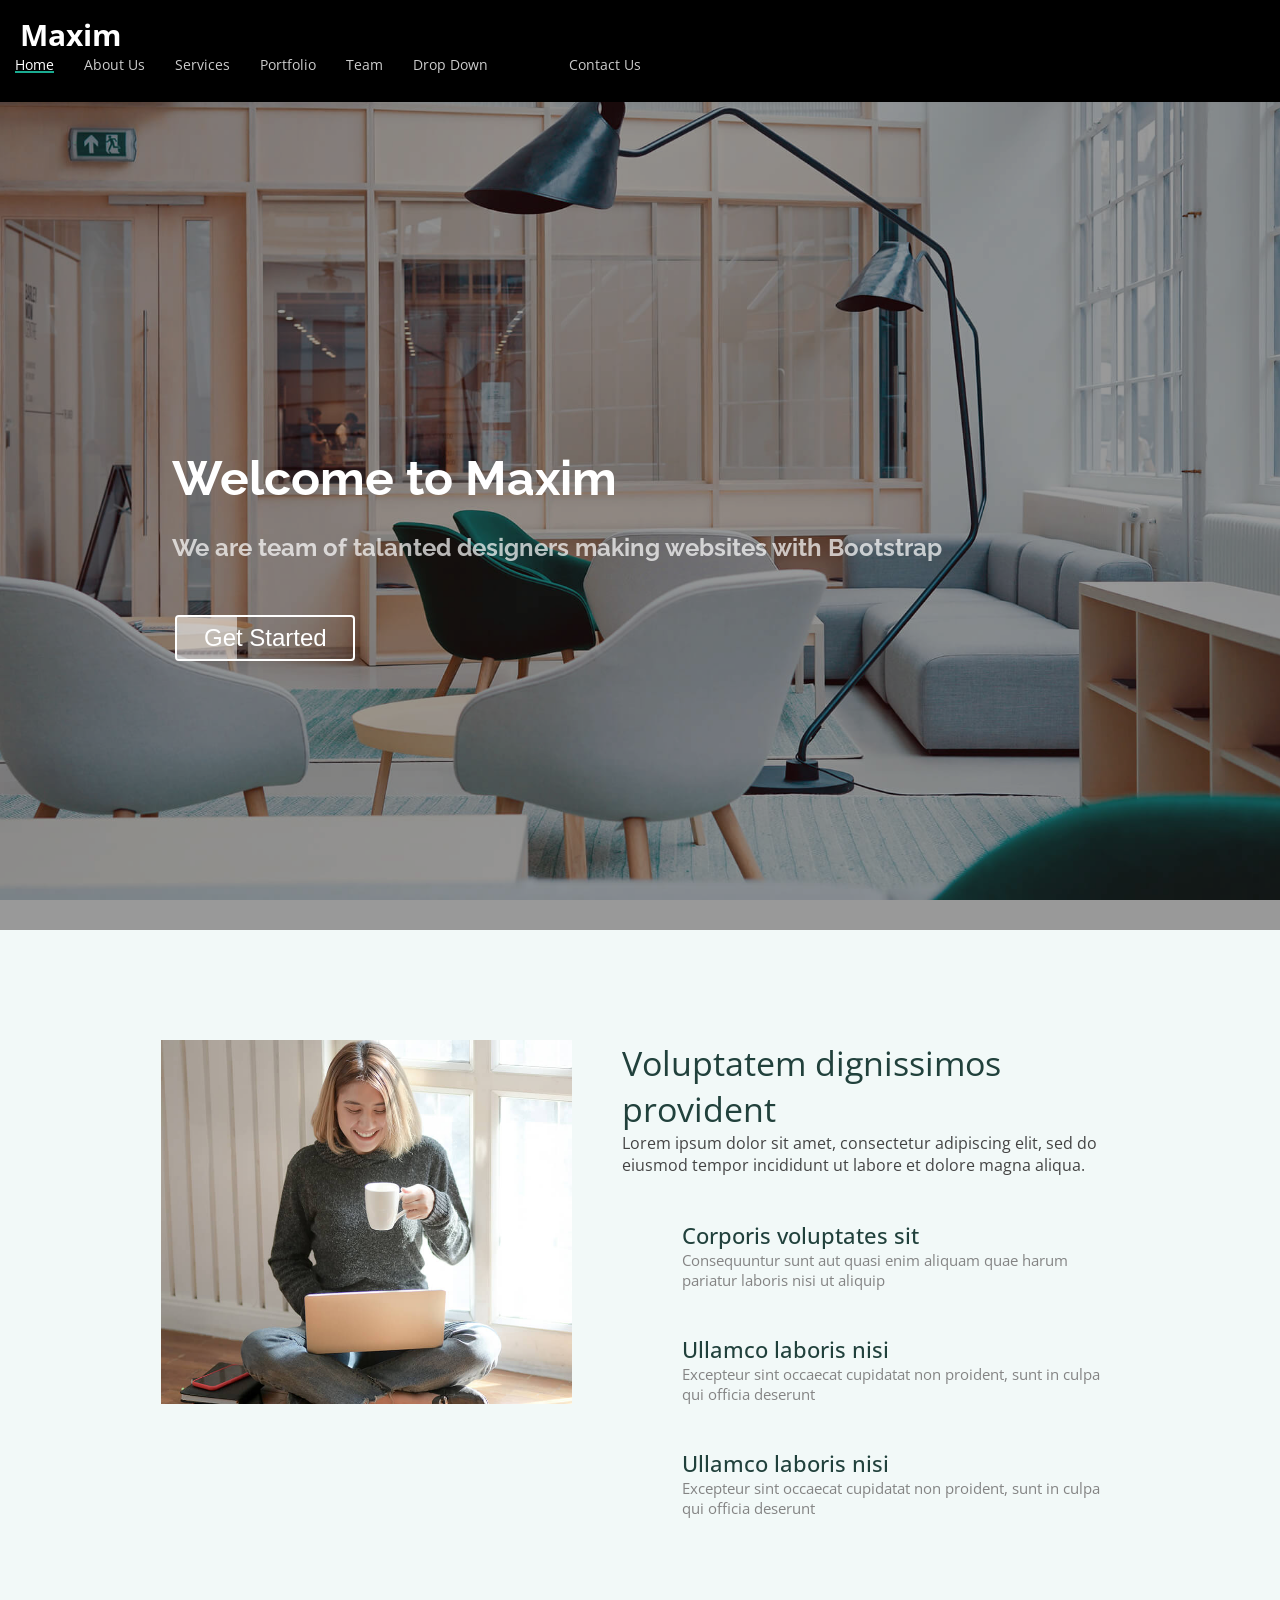
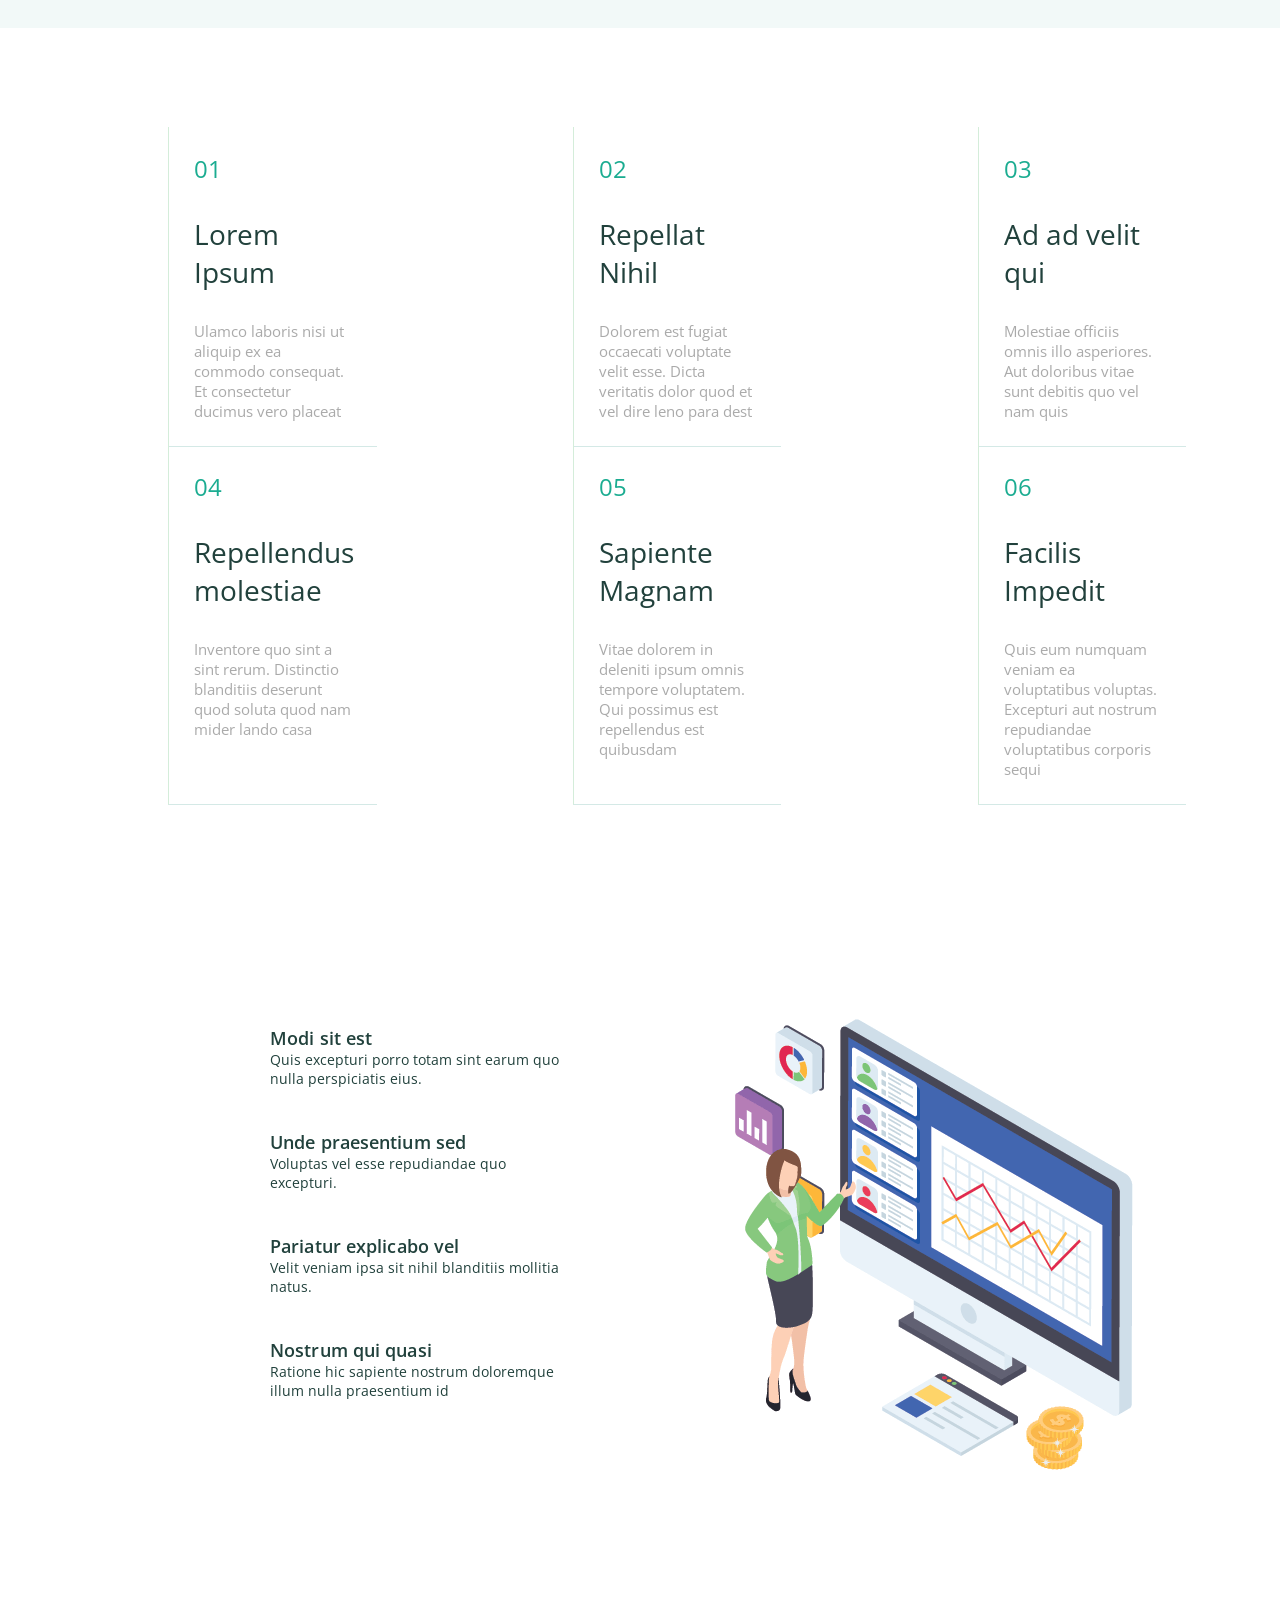
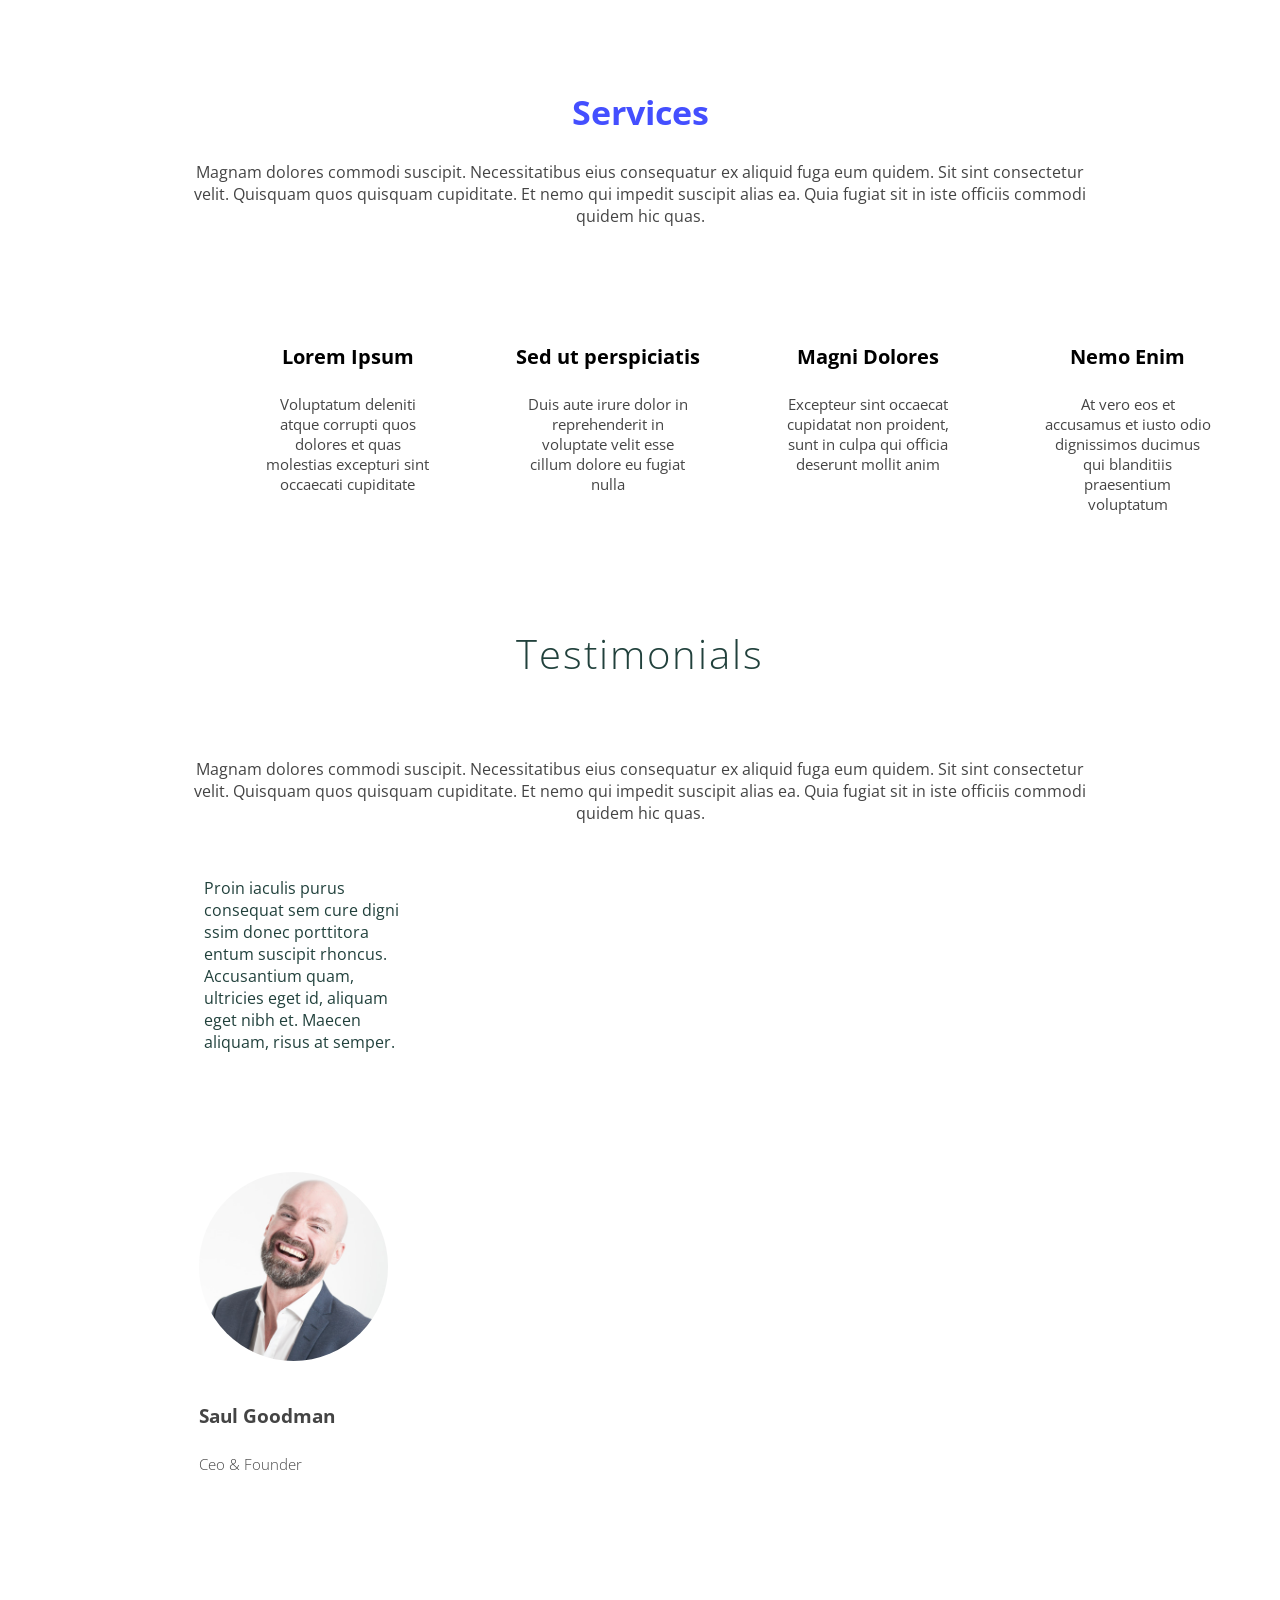
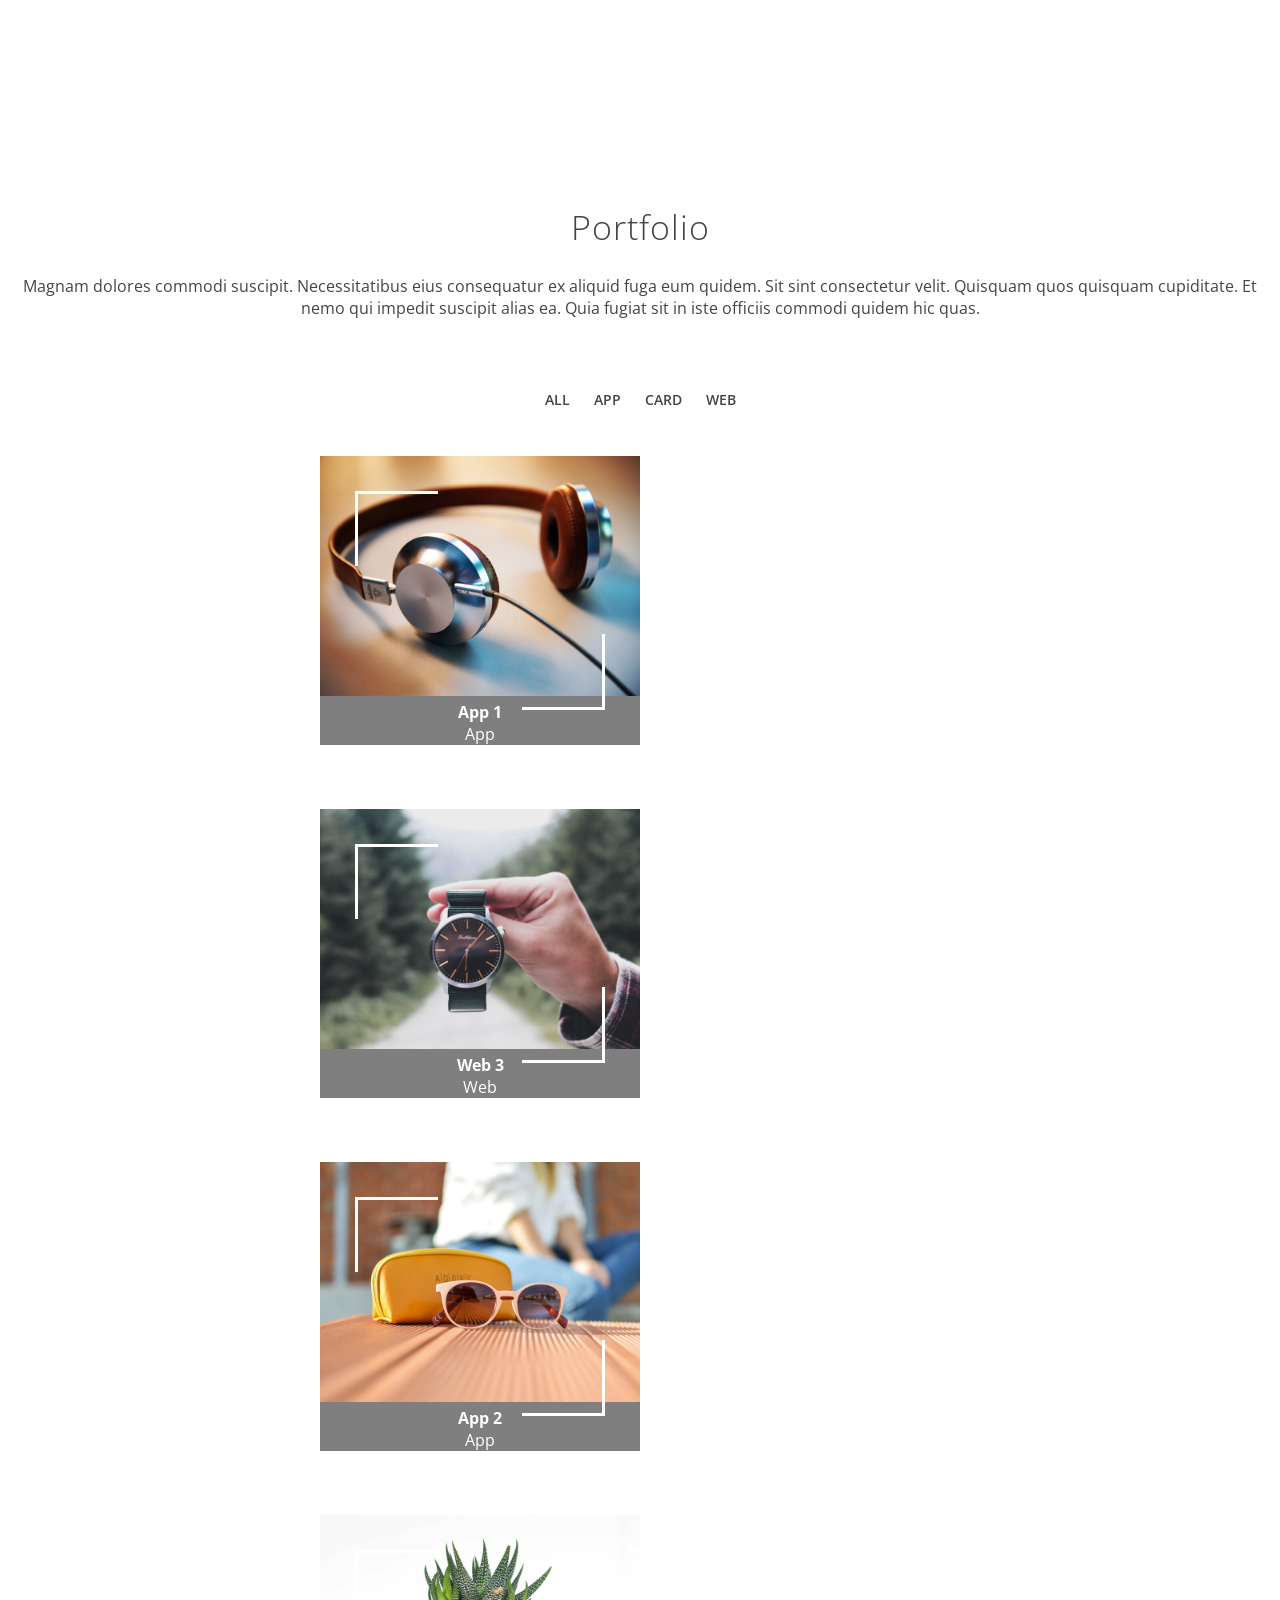
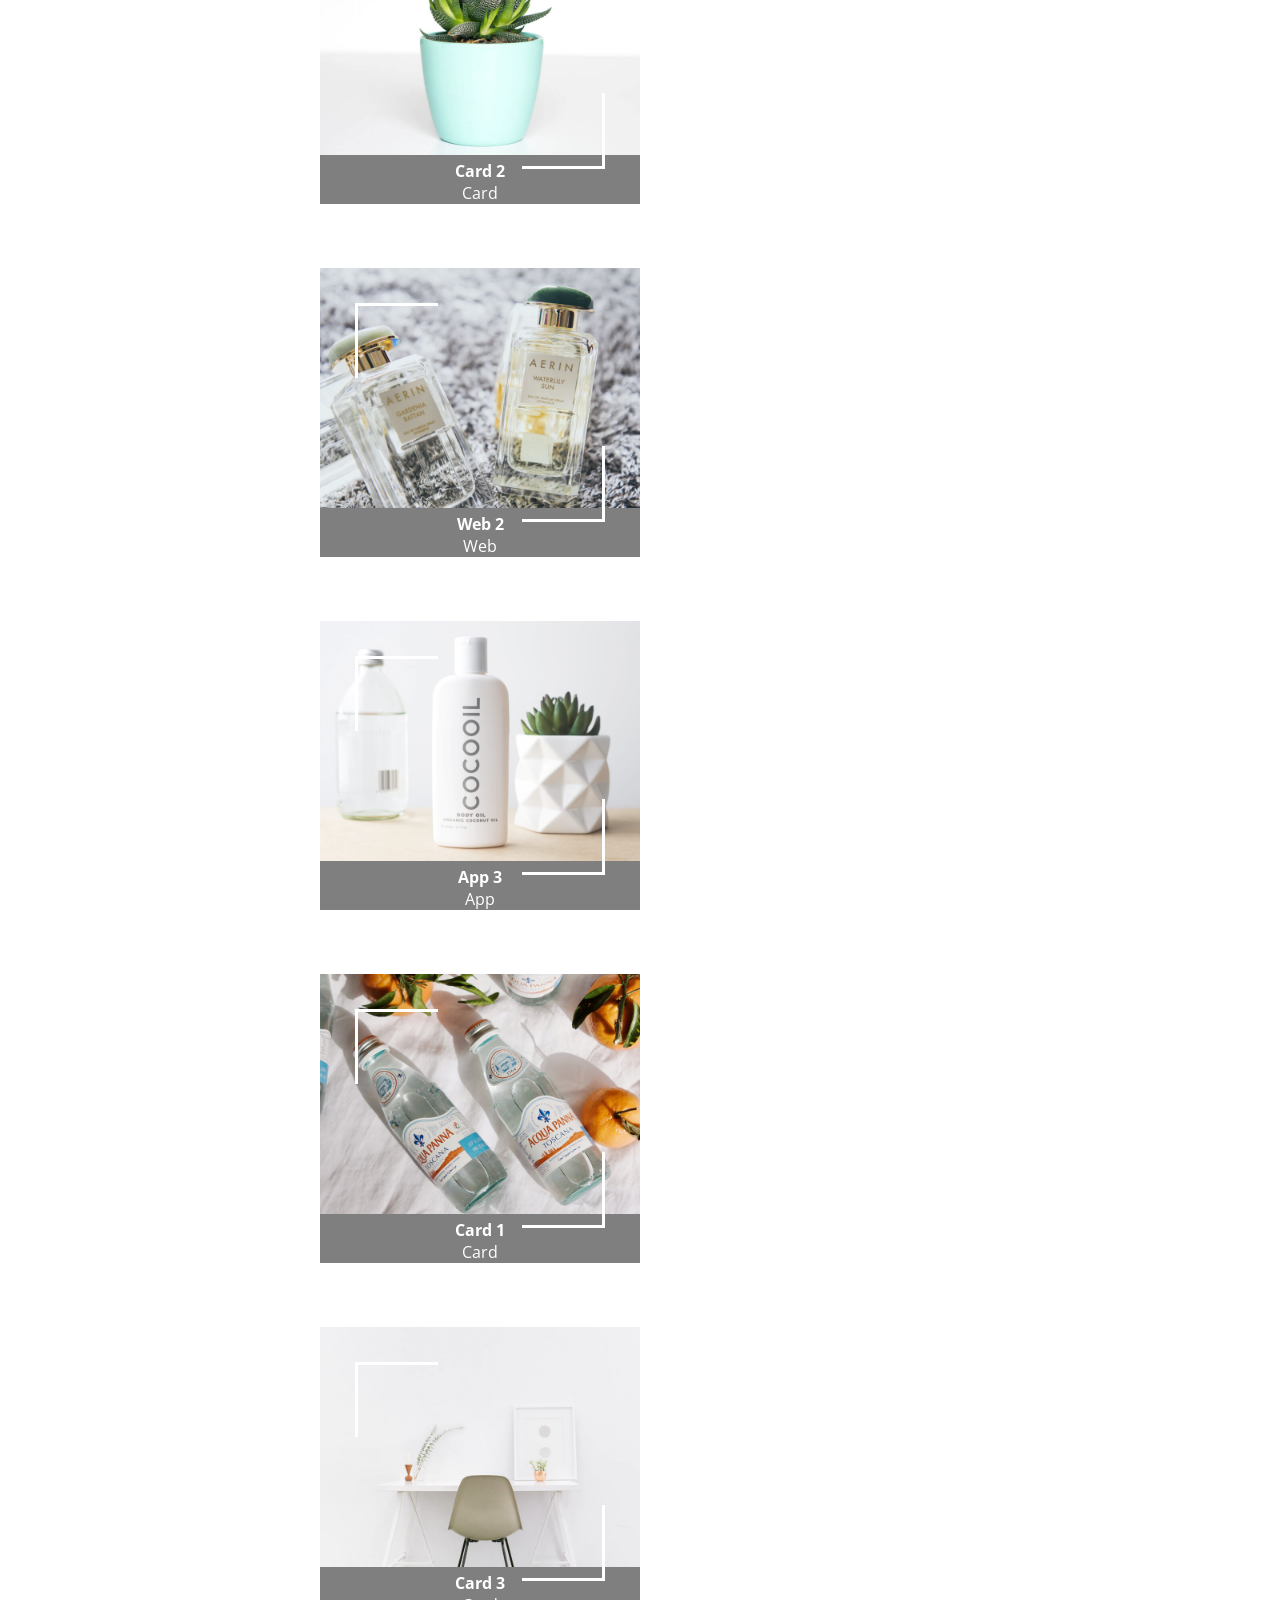
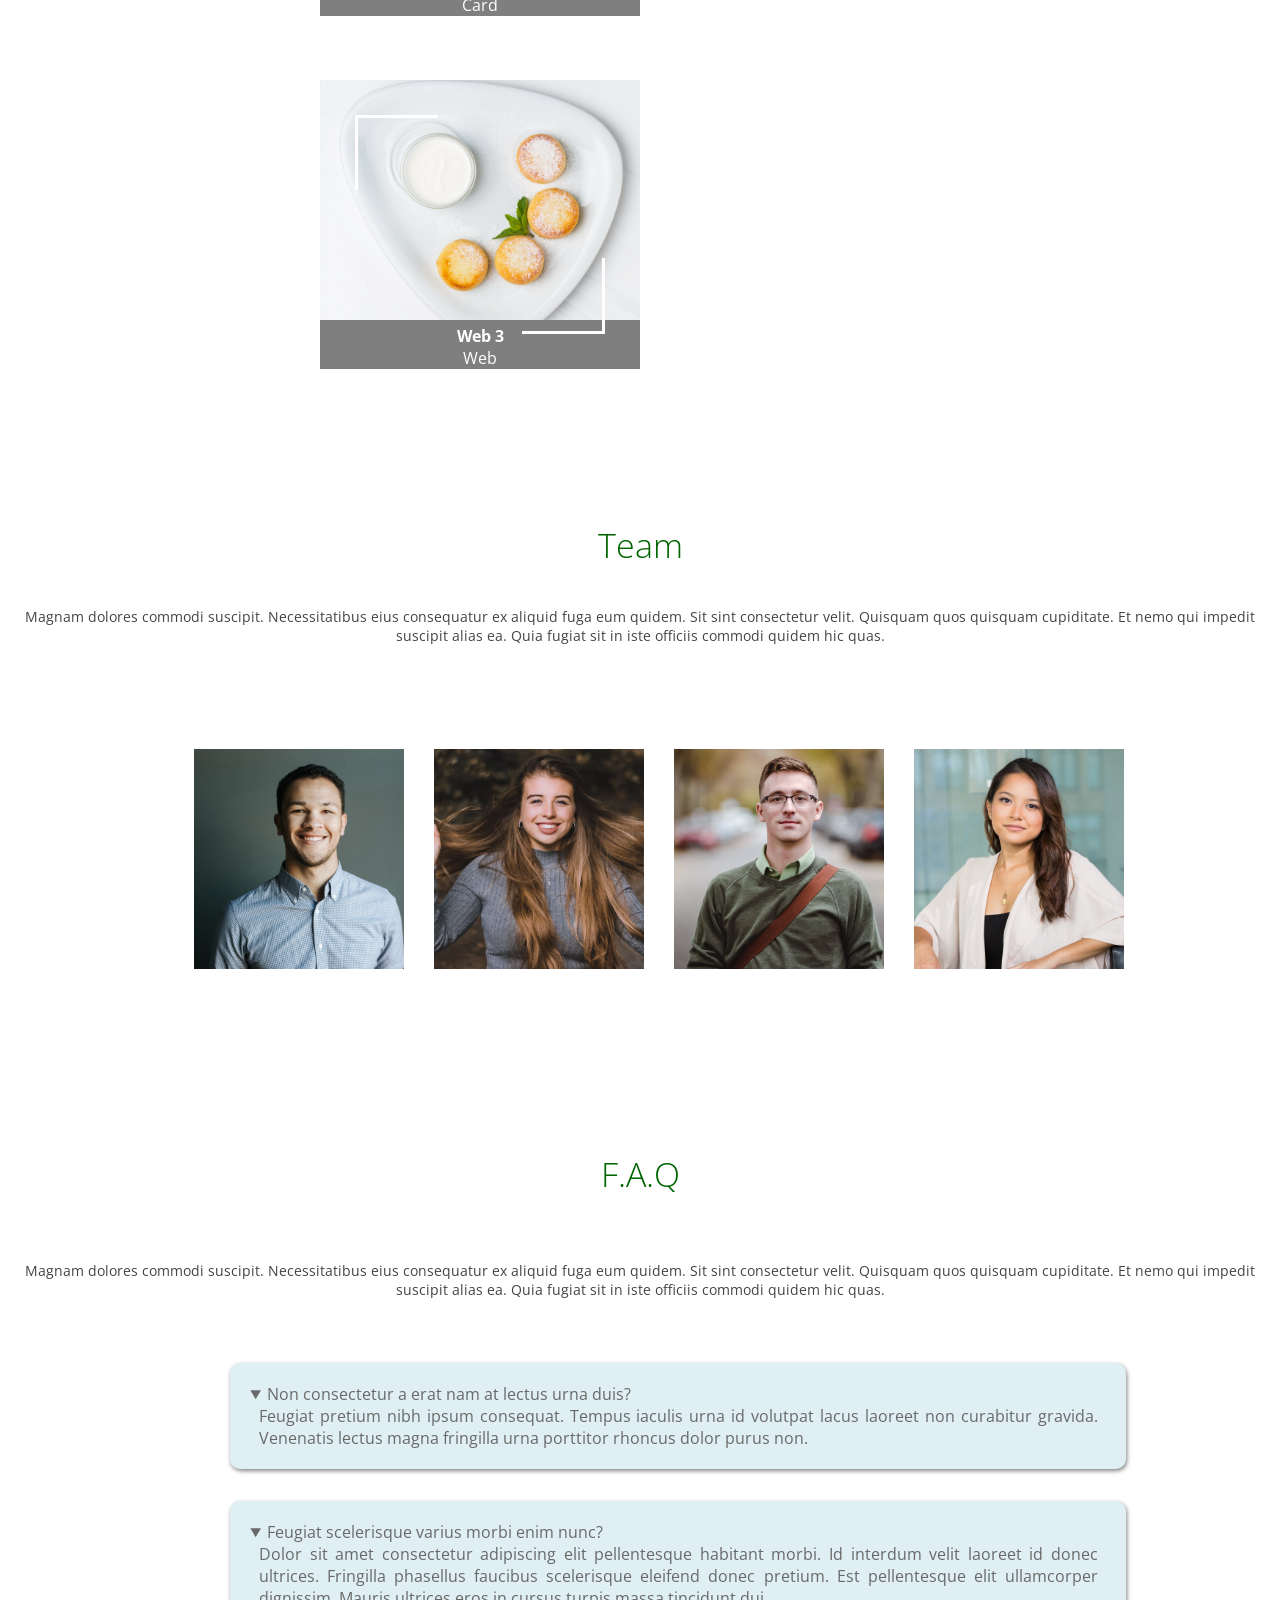
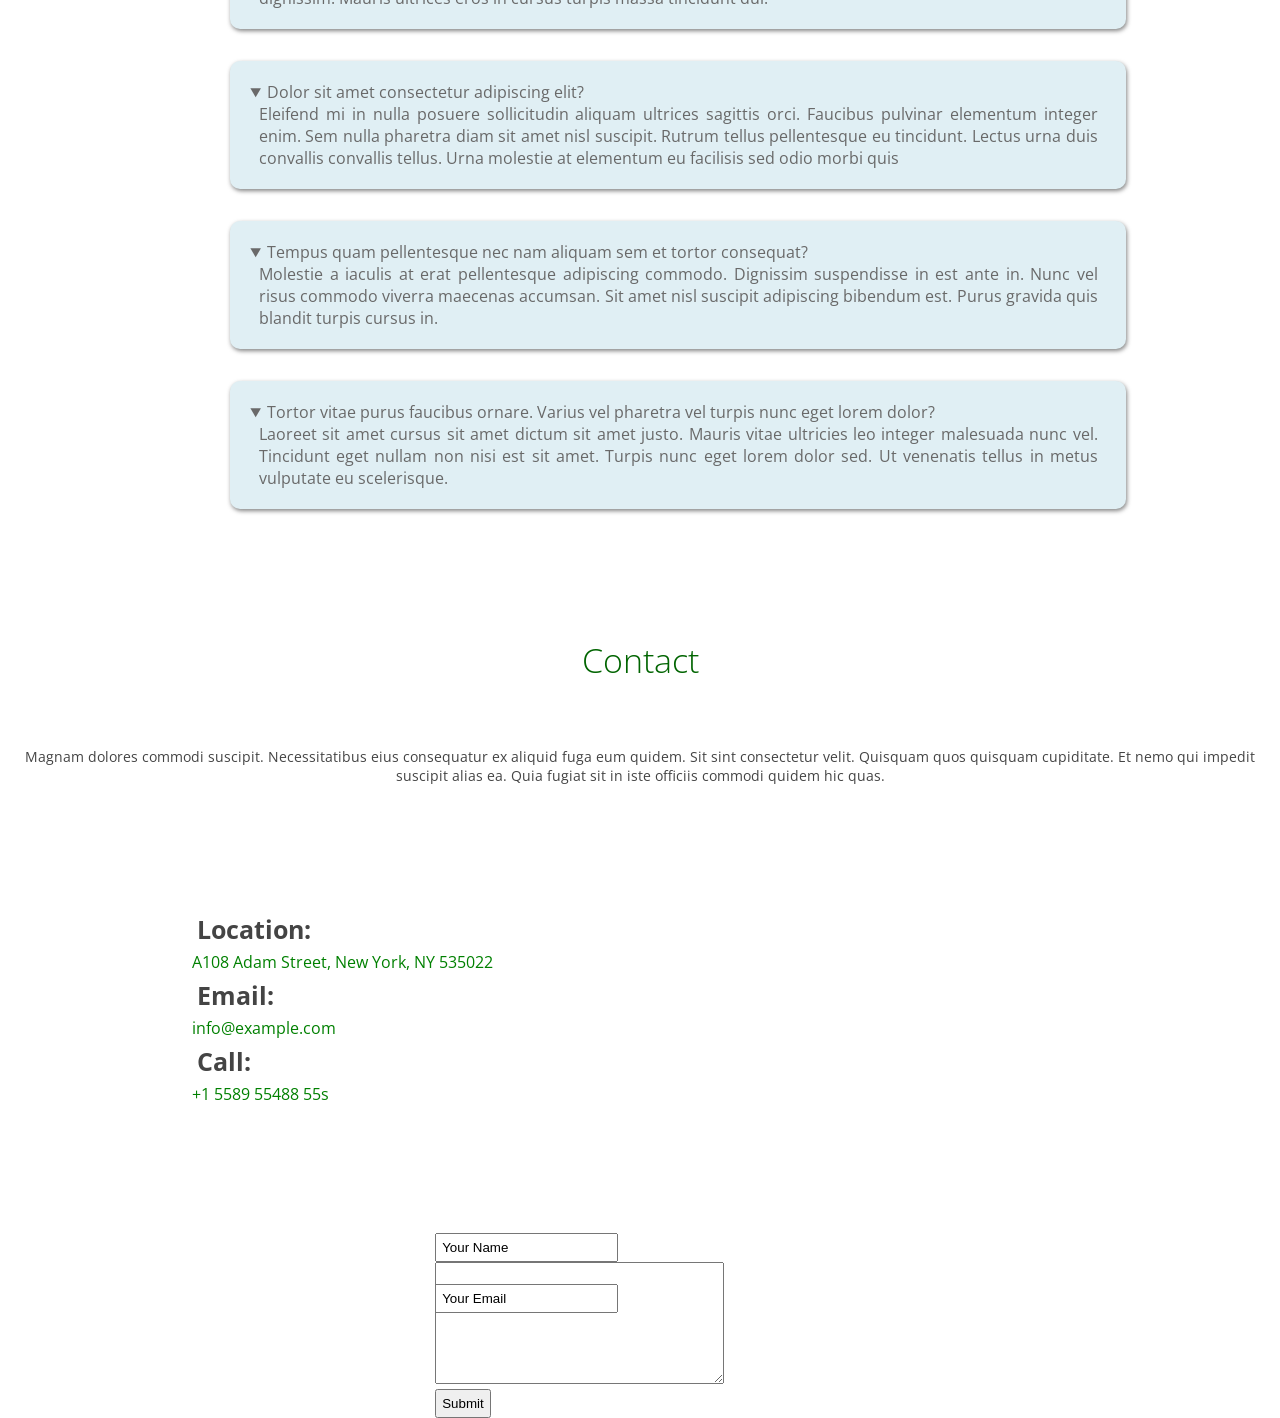
==== commit 70526c4a: "Maxim" ====
--- a/index.html
+++ b/index.html
@@ -432,67 +432,52 @@
             </div>
 
           </section>
-
-            <section id="faq" class="ninth">
-              <div class="container">
-
-                <div class="title">
-                  <h2>F.A.Q</h2>
-                  <p>Magnam dolores commodi suscipit. Necessitatibus eius consequatur ex aliquid fuga eum quidem. Sit sint consectetur velit. Quisquam quos quisquam cupiditate. Et nemo qui impedit suscipit alias ea. Quia fugiat sit in iste officiis commodi quidem hic quas.</p>
-                </div>
-
-                <div class="list">
-                  <ul>
-                    <li>
-                      <i class="bx bx-help-circle icon-help"></i> <a>Non consectetur a erat nam at lectus urna duis? <i class="bx bx-chevron-down icon-show"></i><i class="bx bx-chevron-up icon-close"></i></a>
-                      <div class="button">
-                        <p>
-                          Feugiat pretium nibh ipsum consequat. Tempus iaculis urna id volutpat lacus laoreet non curabitur gravida. Venenatis lectus magna fringilla urna porttitor rhoncus dolor purus non.
-                        </p>
-                      </div>
-                    </li>
-
-                    <li>
-                      <i class="bx bx-help-circle icon-help"></i> <a>Feugiat scelerisque varius morbi enim nunc? <i class="bx bx-chevron-down icon-show"></i><i class="bx bx-chevron-up icon-close"></i></a>
-                      <div class="button">
-                        <p>
-                          Dolor sit amet consectetur adipiscing elit pellentesque habitant morbi. Id interdum velit laoreet id donec ultrices. Fringilla phasellus faucibus scelerisque eleifend donec pretium. Est pellentesque elit ullamcorper dignissim. Mauris ultrices eros in cursus turpis massa tincidunt dui.
-                        </p>
-                      </div>
-                    </li>
-
-                    <li>
-                      <i class="bx bx-help-circle icon-help"></i> <a>Dolor sit amet consectetur adipiscing elit? <i class="bx bx-chevron-down icon-show"></i><i class="bx bx-chevron-up icon-close"></i></a>
-                      <div class="button">
-                        <p>
-                          Eleifend mi in nulla posuere sollicitudin aliquam ultrices sagittis orci. Faucibus pulvinar elementum integer enim. Sem nulla pharetra diam sit amet nisl suscipit. Rutrum tellus pellentesque eu tincidunt. Lectus urna duis convallis convallis tellus. Urna molestie at elementum eu facilisis sed odio morbi quis
-                        </p>
-                      </div>
-                    </li>
-
-                    <li>
-                      <i class="bx bx-help-circle icon-help"></i> <a>Tempus quam pellentesque nec nam aliquam sem et tortor consequat? <i class="bx bx-chevron-down icon-show"></i><i class="bx bx-chevron-up icon-close"></i></a>
-                      <div class="button">
-                        <p>
-                          Molestie a iaculis at erat pellentesque adipiscing commodo. Dignissim suspendisse in est ante in. Nunc vel risus commodo viverra maecenas accumsan. Sit amet nisl suscipit adipiscing bibendum est. Purus gravida quis blandit turpis cursus in.
-                        </p>
-                      </div>
-                    </li>
-
-                    <li>
-                      <i class="bx bx-help-circle icon-help"></i> <a>Tortor vitae purus faucibus ornare. Varius vel pharetra vel turpis nunc eget lorem dolor? <i class="bx bx-chevron-down icon-show"></i><i class="bx bx-chevron-up icon-close"></i></a>
-                      <div class="button">
-                        <p>
-                          Laoreet sit amet cursus sit amet dictum sit amet justo. Mauris vitae ultricies leo integer malesuada nunc vel. Tincidunt eget nullam non nisi est sit amet. Turpis nunc eget lorem dolor sed. Ut venenatis tellus in metus vulputate eu scelerisque.
-                        </p>
-                      </div>
-                    </li>
-
-                  </ul>
-                </div>
-
-              </div>
-            </section>
+		  
+    <section id="faq" class="ninth">
+      <div class="container">
+
+        <div class="title">
+          <h2>F.A.Q</h2>
+          <p>Magnam dolores commodi suscipit. Necessitatibus eius consequatur ex aliquid fuga eum quidem. Sit sint consectetur velit. Quisquam quos quisquam cupiditate. Et nemo qui impedit suscipit alias ea. Quia fugiat sit in iste officiis commodi quidem hic quas.</p>
+        </div>
+
+
+        <details open>
+          <summary>Non consectetur a erat nam at lectus urna duis? </summary>
+          <p class="p">
+            Feugiat pretium nibh ipsum consequat. Tempus iaculis urna id volutpat lacus laoreet non curabitur gravida. Venenatis lectus magna fringilla urna porttitor rhoncus dolor purus non.
+          </p>
+
+        </details>
+
+        <details open>
+          <summary>Feugiat scelerisque varius morbi enim nunc? </summary>
+          <p class="p">
+            Dolor sit amet consectetur adipiscing elit pellentesque habitant morbi. Id interdum velit laoreet id donec ultrices. Fringilla phasellus faucibus scelerisque eleifend donec pretium. Est pellentesque elit ullamcorper dignissim. Mauris ultrices eros in cursus turpis massa tincidunt dui.
+          </p>
+        </details>
+
+        <details open>
+          <summary>Dolor sit amet consectetur adipiscing elit? </summary>
+          <p class="p">
+            Eleifend mi in nulla posuere sollicitudin aliquam ultrices sagittis orci. Faucibus pulvinar elementum integer enim. Sem nulla pharetra diam sit amet nisl suscipit. Rutrum tellus pellentesque eu tincidunt. Lectus urna duis convallis convallis tellus. Urna molestie at elementum eu facilisis sed odio morbi quis
+          </p>
+        </details>
+
+        <details open>
+          <summary>Tempus quam pellentesque nec nam aliquam sem et tortor consequat? </summary>
+          <p class="p">
+            Molestie a iaculis at erat pellentesque adipiscing commodo. Dignissim suspendisse in est ante in. Nunc vel risus commodo viverra maecenas accumsan. Sit amet nisl suscipit adipiscing bibendum est. Purus gravida quis blandit turpis cursus in.
+          </p>
+        </details>
+
+        <details open>
+          <summary>Tortor vitae purus faucibus ornare. Varius vel pharetra vel turpis nunc eget lorem dolor? </summary>
+          <p class="p">
+            Laoreet sit amet cursus sit amet dictum sit amet justo. Mauris vitae ultricies leo integer malesuada nunc vel. Tincidunt eget nullam non nisi est sit amet. Turpis nunc eget lorem dolor sed. Ut venenatis tellus in metus vulputate eu scelerisque.
+          </p>
+        </details>
+
 			
     <section class="tenth">
       <div class="container">
--- a/body.css
+++ b/body.css
@@ -1325,28 +1325,33 @@
   margin-bottom: 5%;
   text-align: center;
 }
-.ninth .list ul{
-  list-style: none;
-}
-.ninth .list a{
-  margin-left: 25%;
-  margin-right: 25%;
-  font-weight: 500;
-  text-decoration: none;
-  color: black;
-}
-.ninth .list p{
-  margin-left: 25%;
-  margin-right: 25%;
-  margin-bottom: 5%;
-  visibility: hidden;
-}
-.ninth .list:hover a{
-  color: #97cac2;
-}
-.ninth .list:hover p{
-  visibility: visible;
-}
+.ninth details{
+  background-color: #d9ecf2;
+  opacity: 80%;
+  padding: 20px;
+  margin-left: 18%;
+  margin-right: 12%;
+  margin-bottom: 2.5%;
+  border-radius: 10px;
+  box-shadow: 1px 2px 4px rgba(0,0,0,0.6);
+  height: 50%;;
+
+}
+summary{
+  margin-left: 0;
+  border-color: #d9ecf2;
+  outline: none;
+  cursor: pointer;
+}
+.ninth .p{
+  text-align: justify;
+  margin-left: 1%;
+  margin-right: 1%;
+}
+summary::-webkit-details-marker {
+  float: right;
+}
+
 @media (max-width: 768px) {
   .ninth .title h2{
     color: darkgreen;
@@ -1360,32 +1365,35 @@
     font-size: 14px;
     margin-bottom: 5%;
     text-align: center;
-    margin-bottom: 15%;
-  }
-  .ninth .list ul{
-    list-style: none;
-  }
-  .ninth .list a{
-    margin-left: 2%;
+  }
+  .ninth details{
+    background-color: #d9ecf2;
+    opacity: 80%;
+    padding: 20px;
+    margin-left: 1.8%;
+    margin-right: 1.2%;
+    margin-bottom: 2.5%;
+    border-radius: 10px;
+    box-shadow: 1px 2px 4px rgba(0,0,0,0.6);
+    height: 50%;;
+
+  }
+  summary{
+    margin-left: 0;
+    border-color: #d9ecf2;
+    outline: none;
+    cursor: pointer;
+  }
+  .ninth .p{
     text-align: justify;
-    margin-right: 5%;
-    font-weight: 500;
-    text-decoration: none;
-    color: black;
-  }
-  .ninth .list p{
-    margin-left: 5%;
-    margin-right: 5%;
-    margin-bottom: 5%;
-    visibility: hidden;
-  }
-  .ninth .list:hover a{
-    color: #97cac2;
-  }
-  .ninth .list:hover p{
-    visibility: visible;
-  }
-}
+    margin-left: 1%;
+    margin-right: 1%;
+  }
+  summary::-webkit-details-marker {
+    float: right;
+  }
+}
+
 
 /*section 10th*/
 
@@ -1443,12 +1451,12 @@
   font-size: 34px;
   text-align: center;
   font-weight: 300;
-  margin-top: 5%;
+  margin-top: 10%;
   margin-bottom: 5%
 }
 .tenth .title p{
   font-size: 14px;
-  margin-bottom: 5%;
+  margin-bottom: 15%;
   text-align: center;
 }
 .tenth .info{
@@ -1458,15 +1466,17 @@
 }
 .tenth .info h4{
   font-size: 25px;
+  margin-bottom: 2%;
   color: #444444;
 }
 .tenth .info p{
   color: green;
+  margin-bottom: 3%;
   margin-top: -1%;
 }
 .tenth .map{
   align-items: center;
-  margin-top: 2%;
+  margin-top: 8%;
   left: 5%;
   width: 90%;
   height: 45%;
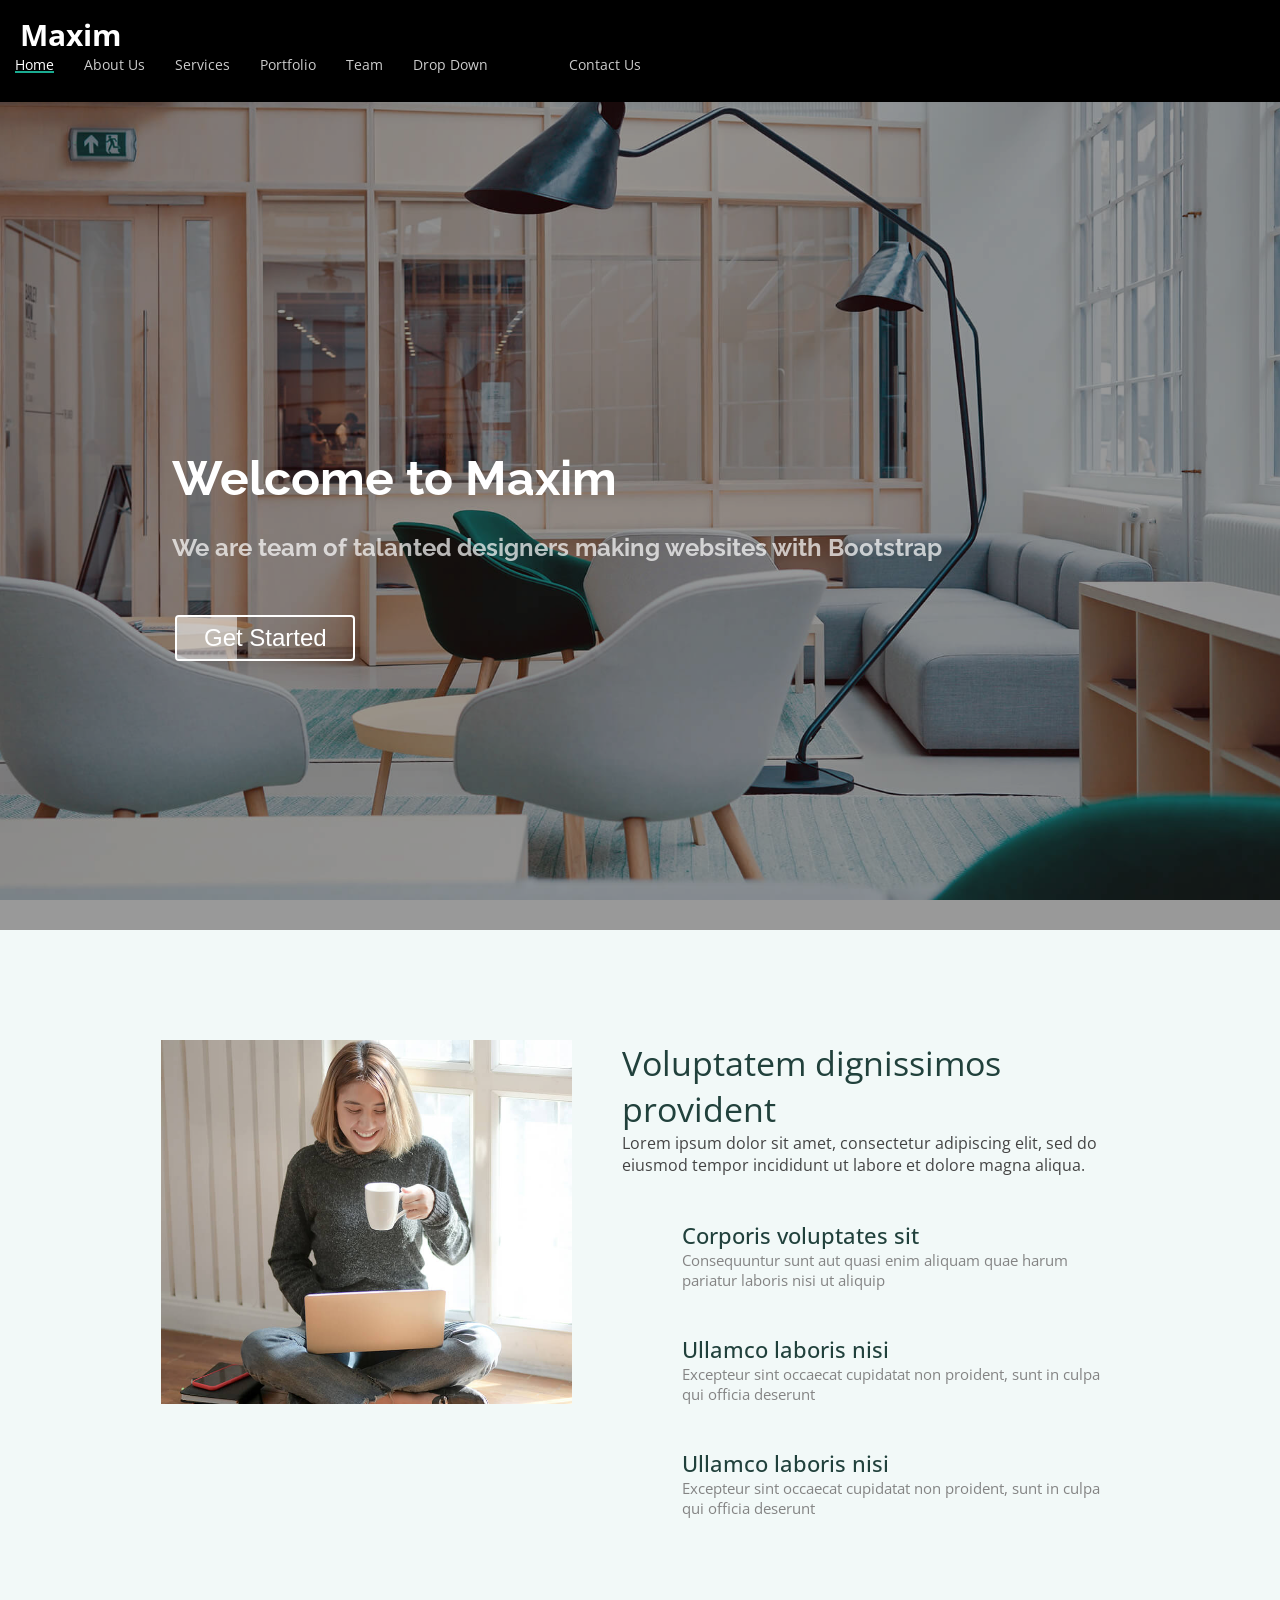
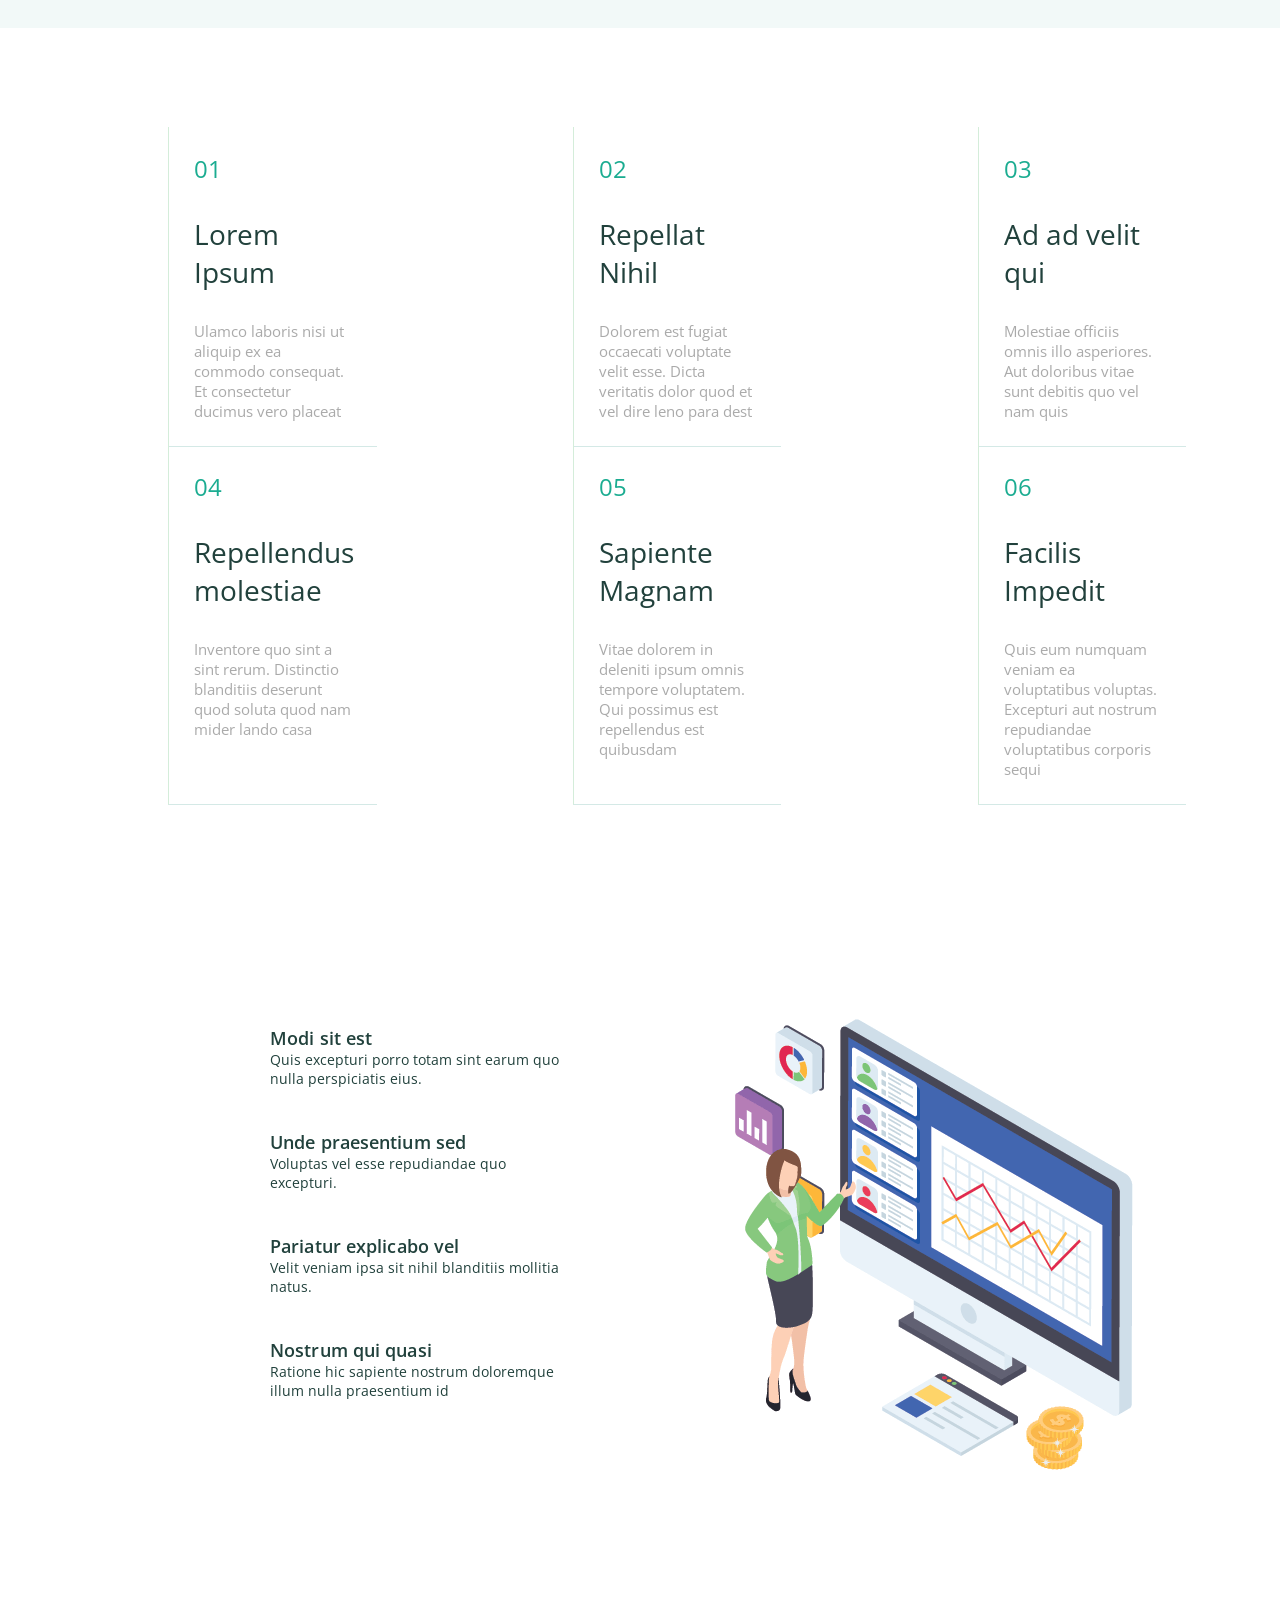
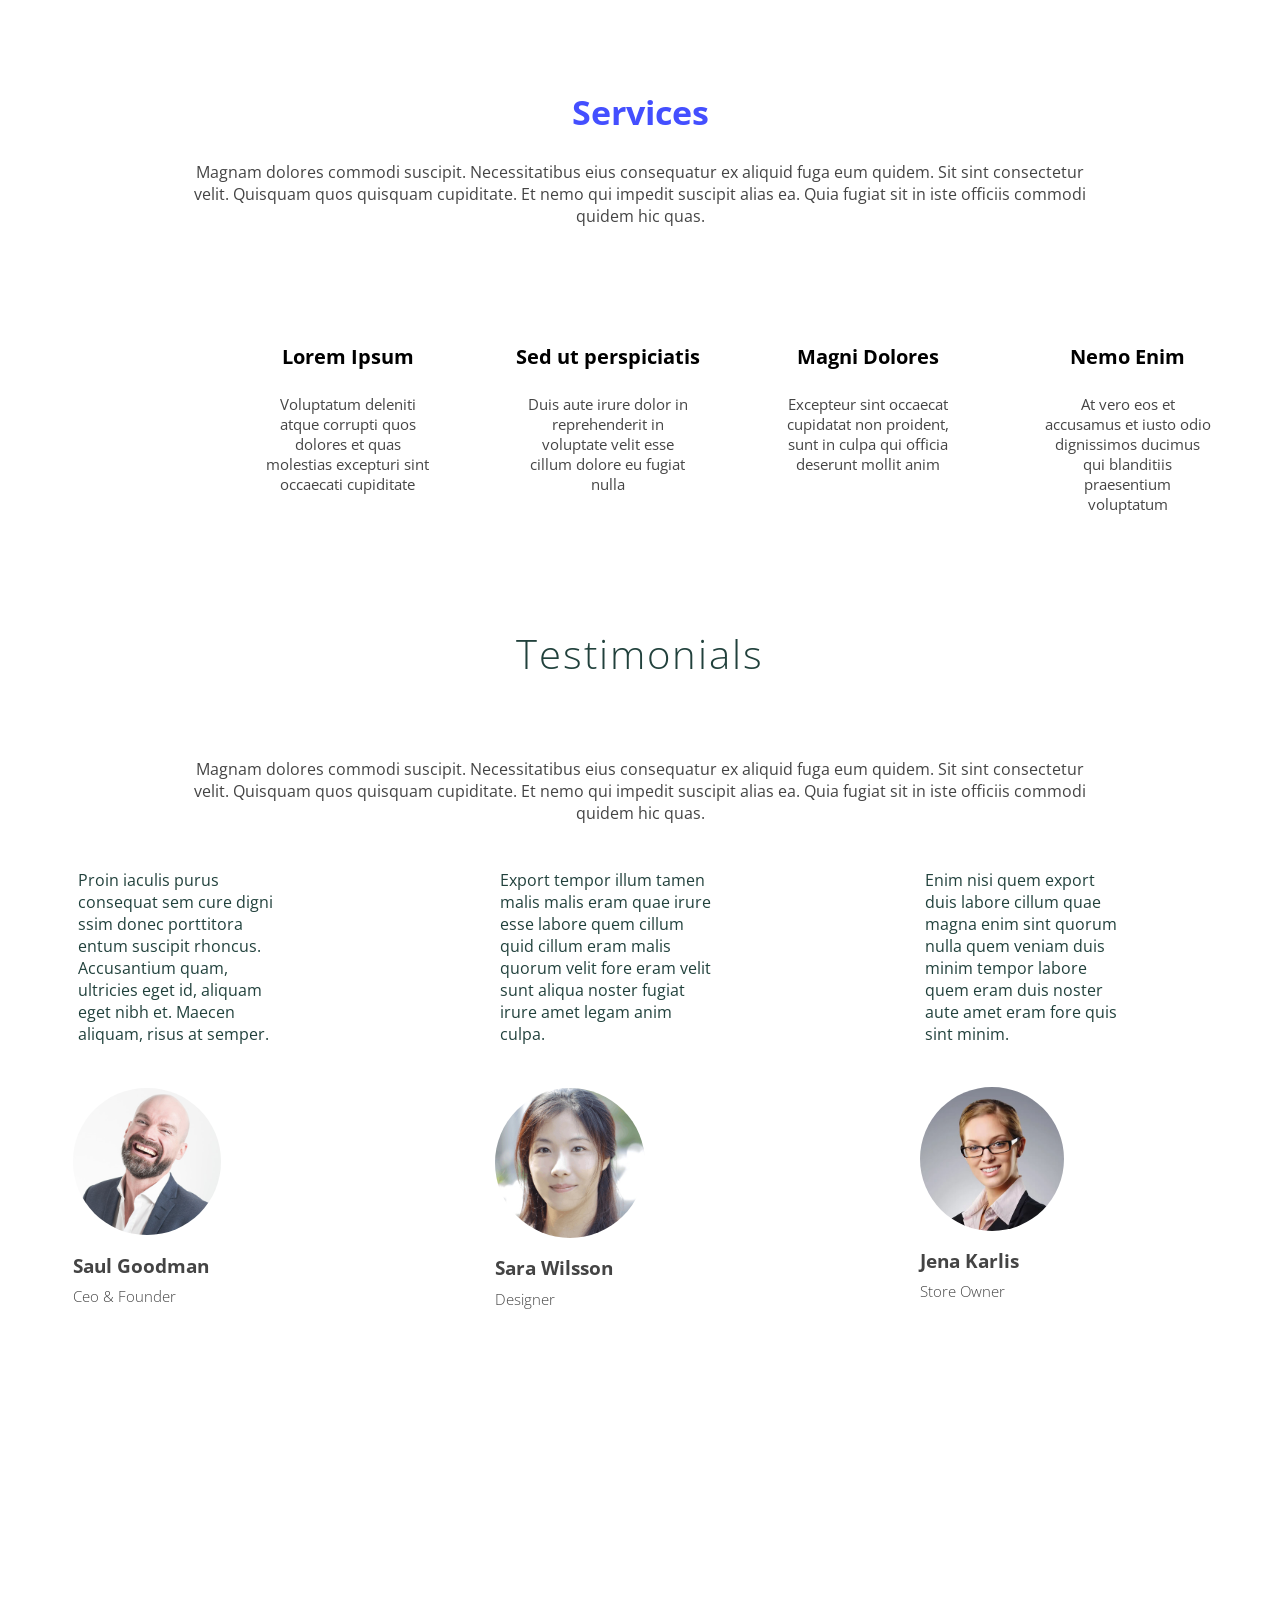
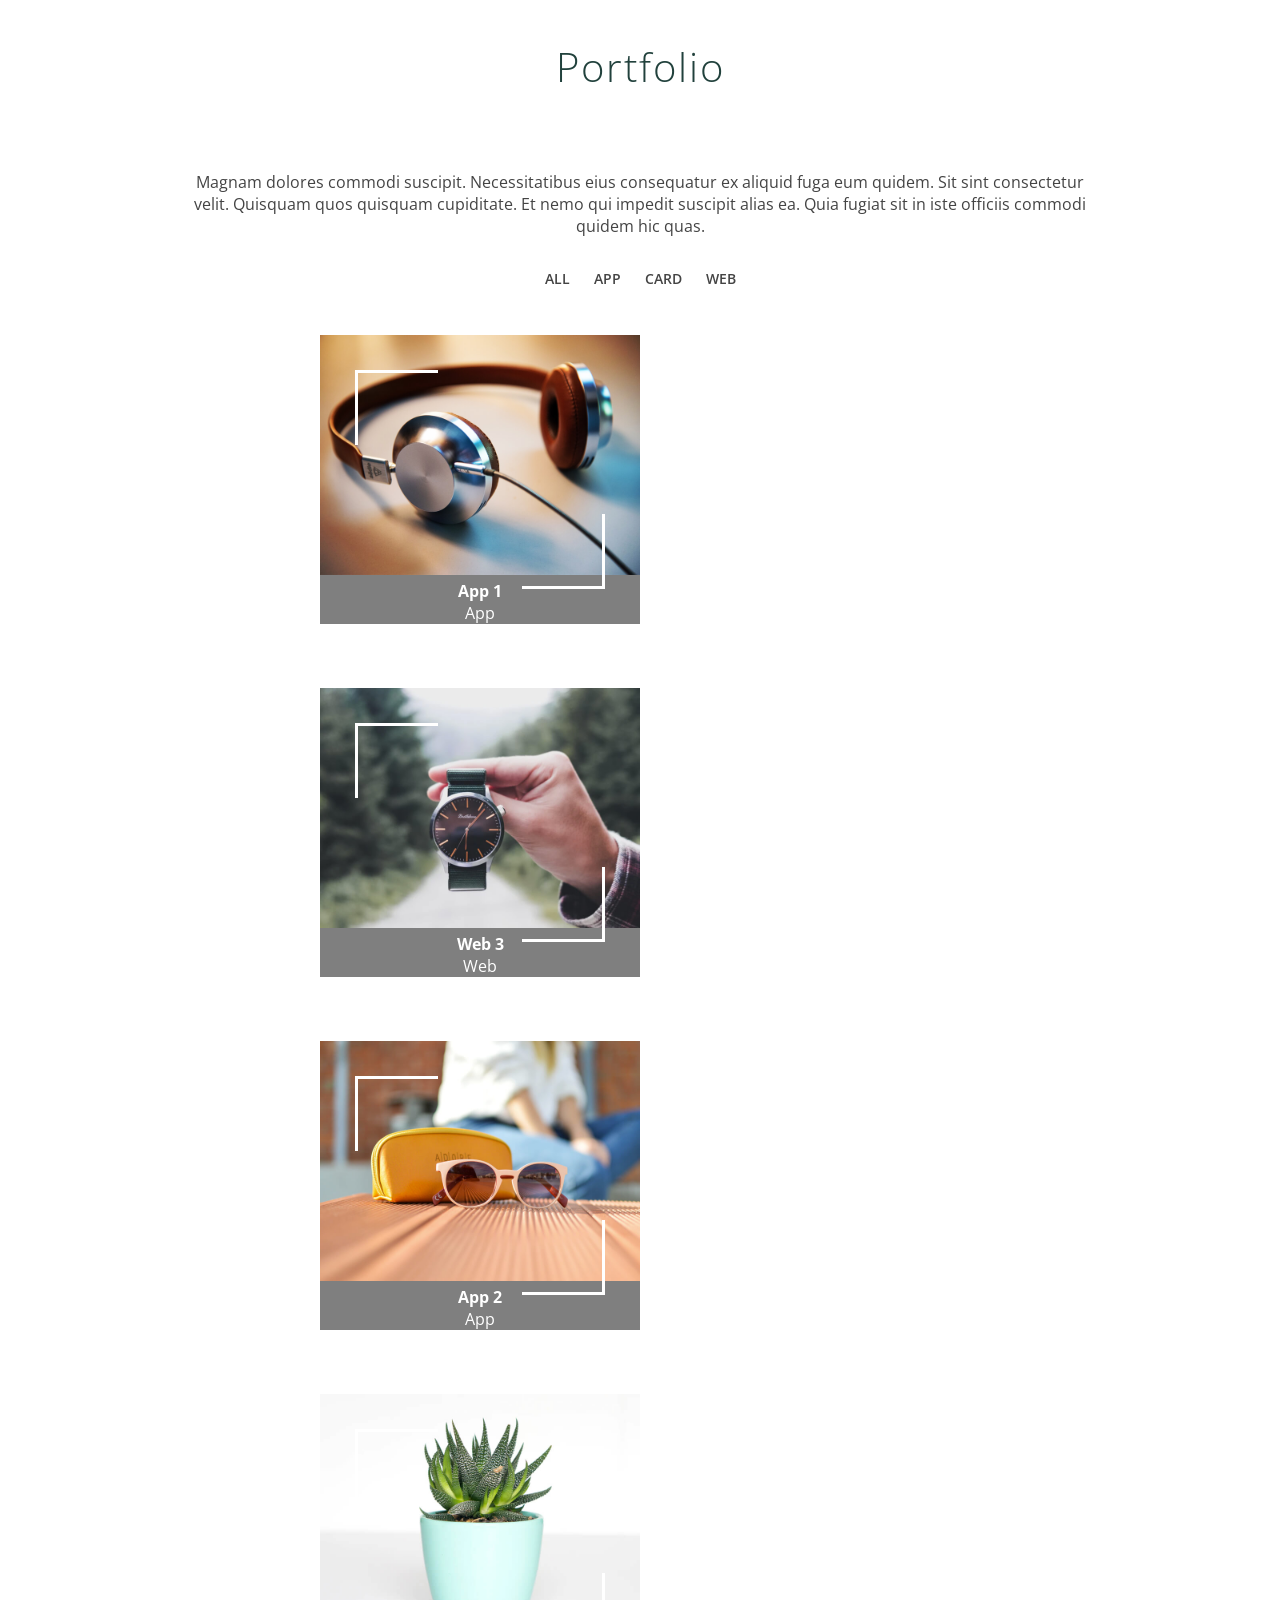
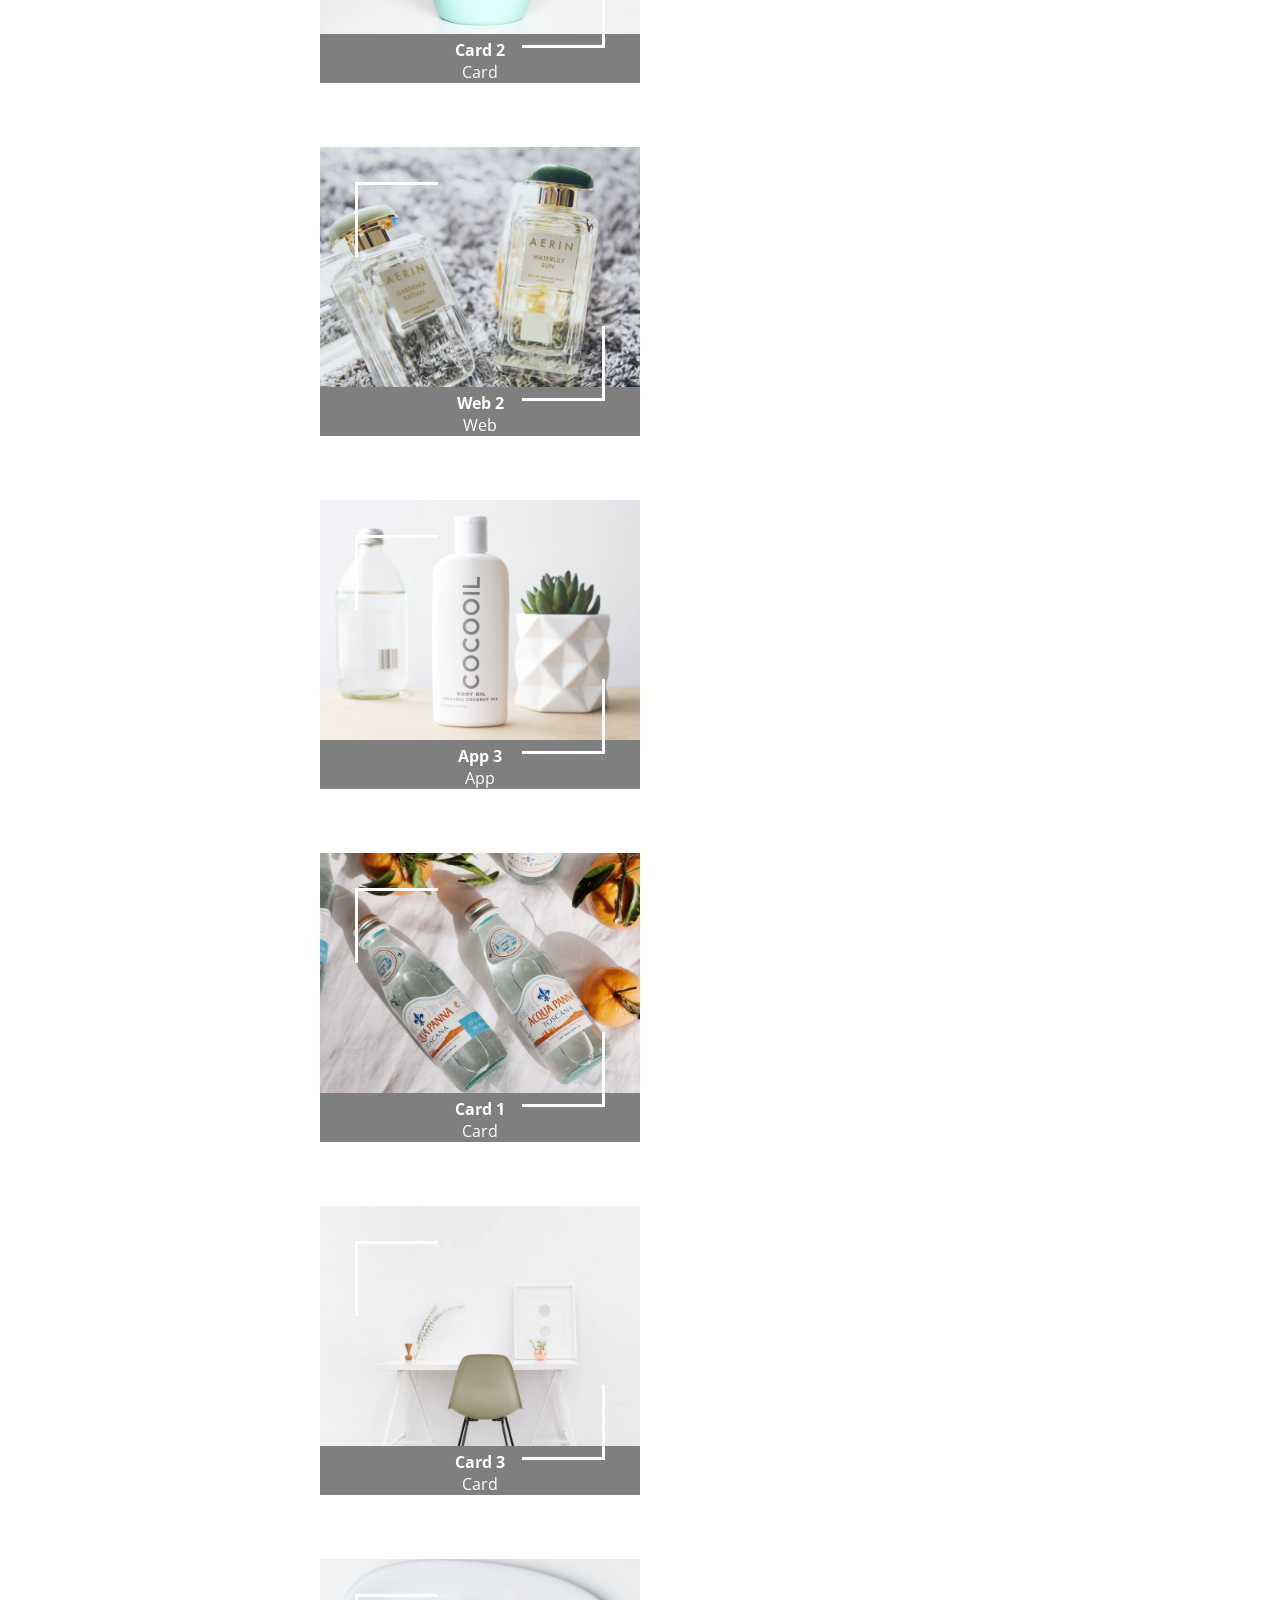
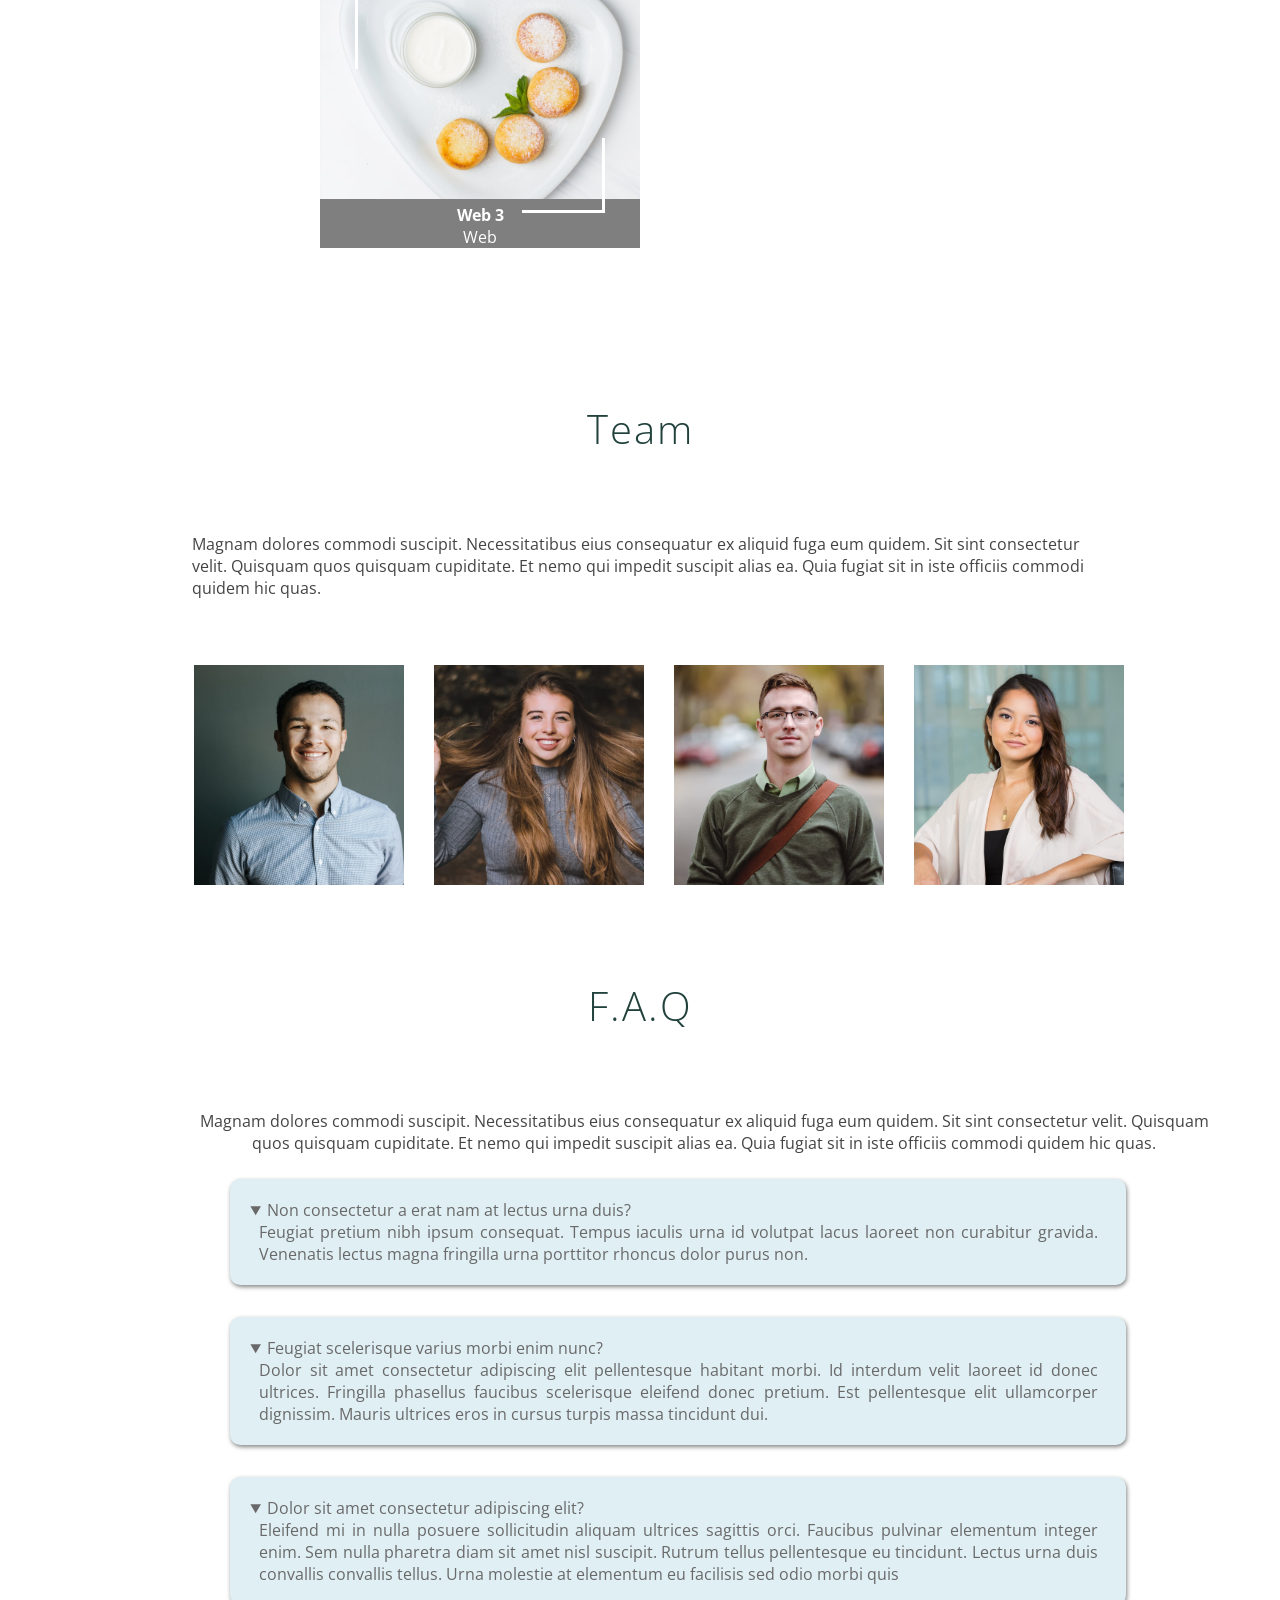
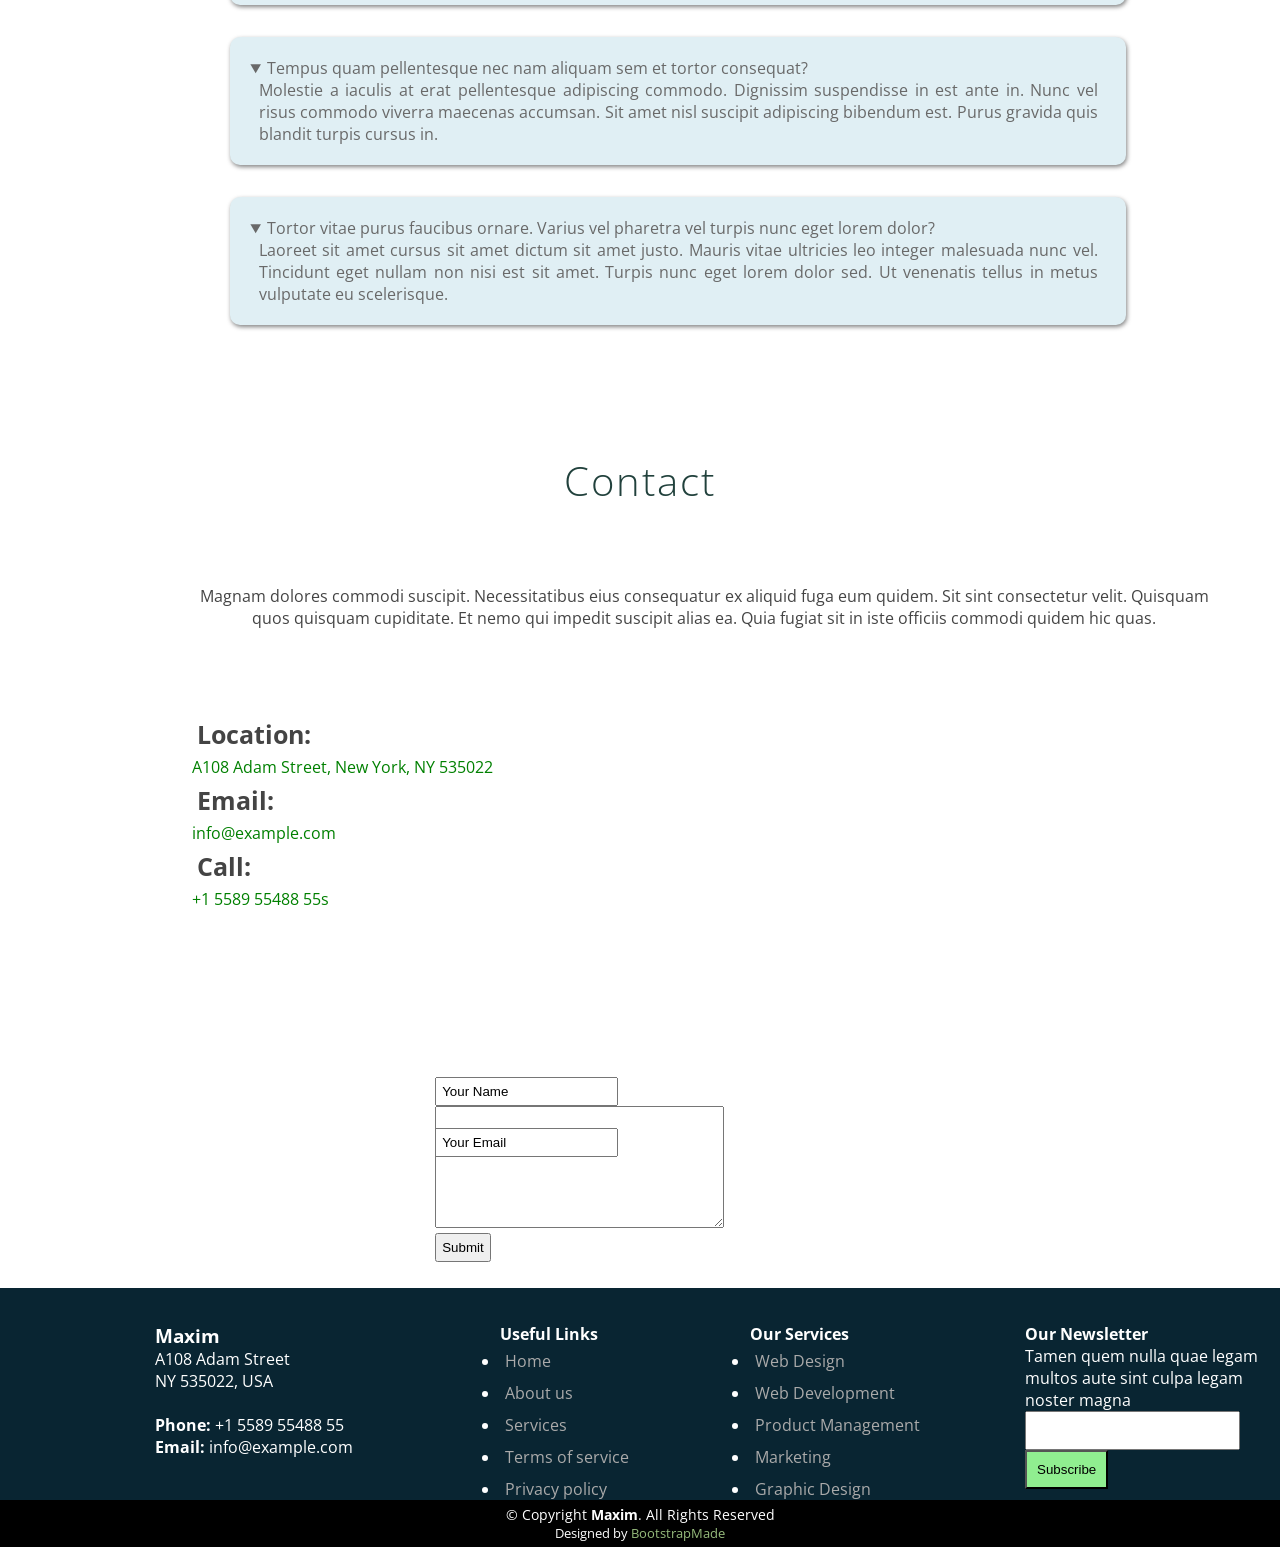
==== commit c2c804f3: "Maxim" ====
--- a/index.html
+++ b/index.html
@@ -241,8 +241,7 @@
                         <h4>Ceo &amp; Founder</h4>
                       </div>
                       <hr>
-                      <!--
-                      <div class="slide">
+                      <div class="slide" id="one">
                         <p>
                           Export tempor illum tamen malis malis eram quae irure esse labore quem cillum quid cillum eram malis quorum velit fore eram velit sunt aliqua noster fugiat irure amet legam anim culpa.
                           </p>
@@ -251,7 +250,7 @@
                         <h4>Designer</h4>
                       </div>
     <hr>
-                      <div class="slide">
+                      <div class="slide" id="two">
                         <p>
                           Enim nisi quem export duis labore cillum quae magna enim sint quorum nulla quem veniam duis minim tempor labore quem eram duis noster aute amet eram fore quis sint minim.
                           </p>
@@ -260,6 +259,7 @@
                         <h4>Store Owner</h4>
                       </div>
     <hr>
+                      <!--
                       <div class="slide">
                         <p>
                           Fugiat enim eram quae cillum dolore dolor amet nulla culpa multos export minim fugiat minim velit minim dolor enim duis veniam ipsum anim magna sunt elit fore quem dolore labore illum veniam.
@@ -433,104 +433,172 @@
 
           </section>
 		  
-    <section id="faq" class="ninth">
-      <div class="container">
-
-        <div class="title">
-          <h2>F.A.Q</h2>
-          <p>Magnam dolores commodi suscipit. Necessitatibus eius consequatur ex aliquid fuga eum quidem. Sit sint consectetur velit. Quisquam quos quisquam cupiditate. Et nemo qui impedit suscipit alias ea. Quia fugiat sit in iste officiis commodi quidem hic quas.</p>
-        </div>
-
-
-        <details open>
-          <summary>Non consectetur a erat nam at lectus urna duis? </summary>
-          <p class="p">
-            Feugiat pretium nibh ipsum consequat. Tempus iaculis urna id volutpat lacus laoreet non curabitur gravida. Venenatis lectus magna fringilla urna porttitor rhoncus dolor purus non.
-          </p>
-
-        </details>
-
-        <details open>
-          <summary>Feugiat scelerisque varius morbi enim nunc? </summary>
-          <p class="p">
-            Dolor sit amet consectetur adipiscing elit pellentesque habitant morbi. Id interdum velit laoreet id donec ultrices. Fringilla phasellus faucibus scelerisque eleifend donec pretium. Est pellentesque elit ullamcorper dignissim. Mauris ultrices eros in cursus turpis massa tincidunt dui.
-          </p>
-        </details>
-
-        <details open>
-          <summary>Dolor sit amet consectetur adipiscing elit? </summary>
-          <p class="p">
-            Eleifend mi in nulla posuere sollicitudin aliquam ultrices sagittis orci. Faucibus pulvinar elementum integer enim. Sem nulla pharetra diam sit amet nisl suscipit. Rutrum tellus pellentesque eu tincidunt. Lectus urna duis convallis convallis tellus. Urna molestie at elementum eu facilisis sed odio morbi quis
-          </p>
-        </details>
-
-        <details open>
-          <summary>Tempus quam pellentesque nec nam aliquam sem et tortor consequat? </summary>
-          <p class="p">
-            Molestie a iaculis at erat pellentesque adipiscing commodo. Dignissim suspendisse in est ante in. Nunc vel risus commodo viverra maecenas accumsan. Sit amet nisl suscipit adipiscing bibendum est. Purus gravida quis blandit turpis cursus in.
-          </p>
-        </details>
-
-        <details open>
-          <summary>Tortor vitae purus faucibus ornare. Varius vel pharetra vel turpis nunc eget lorem dolor? </summary>
-          <p class="p">
-            Laoreet sit amet cursus sit amet dictum sit amet justo. Mauris vitae ultricies leo integer malesuada nunc vel. Tincidunt eget nullam non nisi est sit amet. Turpis nunc eget lorem dolor sed. Ut venenatis tellus in metus vulputate eu scelerisque.
-          </p>
-        </details>
-
-			
-    <section class="tenth">
-      <div class="container">
-
-        <div class="title">
-          <h2>Contact</h2>
-          <p>Magnam dolores commodi suscipit. Necessitatibus eius consequatur ex aliquid fuga eum quidem. Sit sint consectetur velit. Quisquam quos quisquam cupiditate. Et nemo qui impedit suscipit alias ea. Quia fugiat sit in iste officiis commodi quidem hic quas.</p>
-        </div>
-
-        <div class="info">
-            <div class="info">
-              <div class="address">
-                <i class="icofont-google-map"></i>
-                <h4>Location:</h4>
-                <p>A108 Adam Street, New York, NY 535022</p>
-              </div>
-
-              <div class="email mt-4">
-                <i class="icofont-envelope"></i>
-                <h4>Email:</h4>
-                <p>info@example.com</p>
-              </div>
-
-              <div class="phone mt-4">
-                <i class="icofont-phone"></i>
-                <h4>Call:</h4>
-                <p>+1 5589 55488 55s</p>
-              </div>
-
-            </div>
-
-          </div>
-             <div class="map">
-            <iframe src="https://www.google.com/maps/embed?pb=!1m18!1m12!1m3!1d3769.907406074775!2d77.2917822149017!3d19.1117175870675!2m3!1f0!2f0!3f0!3m2!1i1024!2i768!4f13.1!3m3!1m2!1s0x3bce29f0e9a93b2d%3A0x21991cbf1f043efd!2sRNXG%20Rd%2C%20Vishnupuri%2C%20Nanded-Waghala%2C%20Maharashtra%20431606!5e0!3m2!1sen!2sin!4v1600880530064!5m2!1sen!2sin" width="100%" height="100%" frameborder="0" style="border:0;" allowfullscreen="" aria-hidden="false" tabindex="0"></iframe>
-          </div>
-
-            <form class="form" action="index.html" method="post">
-              <span>
-                            <input type="text" name="Your Name:" value="Your Name"><br>
-
-                            <input type="email" name="Your Email:" value="Your Email"><br>
-</span>
-
-              <input type="text" name="Subject" value="Subject">
-
-              <textarea name="Your Message:" rows="8" cols="34"></textarea>
-              <input type="submit" name="Type Of Your Message Here">
-
-            </form>
-
-          </div>
-    </section>
-
+          </section>
+            <section id="faq" class="ninth">
+              <div class="container">
+
+                <div class="title">
+                  <h2>F.A.Q</h2>
+                  <p>Magnam dolores commodi suscipit. Necessitatibus eius consequatur ex aliquid fuga eum quidem. Sit sint consectetur velit. Quisquam quos quisquam cupiditate. Et nemo qui impedit suscipit alias ea. Quia fugiat sit in iste officiis commodi quidem hic quas.</p>
+                </div>
+
+
+                <details open>
+                  <summary>Non consectetur a erat nam at lectus urna duis? </summary>
+                  <p class="p">
+                    Feugiat pretium nibh ipsum consequat. Tempus iaculis urna id volutpat lacus laoreet non curabitur gravida. Venenatis lectus magna fringilla urna porttitor rhoncus dolor purus non.
+                  </p>
+
+                </details>
+
+                <details open>
+                  <summary>Feugiat scelerisque varius morbi enim nunc? </summary>
+                  <p class="p">
+                    Dolor sit amet consectetur adipiscing elit pellentesque habitant morbi. Id interdum velit laoreet id donec ultrices. Fringilla phasellus faucibus scelerisque eleifend donec pretium. Est pellentesque elit ullamcorper dignissim. Mauris ultrices eros in cursus turpis massa tincidunt dui.
+                  </p>
+                </details>
+
+                <details open>
+                  <summary>Dolor sit amet consectetur adipiscing elit? </summary>
+                  <p class="p">
+                    Eleifend mi in nulla posuere sollicitudin aliquam ultrices sagittis orci. Faucibus pulvinar elementum integer enim. Sem nulla pharetra diam sit amet nisl suscipit. Rutrum tellus pellentesque eu tincidunt. Lectus urna duis convallis convallis tellus. Urna molestie at elementum eu facilisis sed odio morbi quis
+                  </p>
+                </details>
+
+                <details open>
+                  <summary>Tempus quam pellentesque nec nam aliquam sem et tortor consequat? </summary>
+                  <p class="p">
+                    Molestie a iaculis at erat pellentesque adipiscing commodo. Dignissim suspendisse in est ante in. Nunc vel risus commodo viverra maecenas accumsan. Sit amet nisl suscipit adipiscing bibendum est. Purus gravida quis blandit turpis cursus in.
+                  </p>
+                </details>
+
+                <details open>
+                  <summary>Tortor vitae purus faucibus ornare. Varius vel pharetra vel turpis nunc eget lorem dolor? </summary>
+                  <p class="p">
+                    Laoreet sit amet cursus sit amet dictum sit amet justo. Mauris vitae ultricies leo integer malesuada nunc vel. Tincidunt eget nullam non nisi est sit amet. Turpis nunc eget lorem dolor sed. Ut venenatis tellus in metus vulputate eu scelerisque.
+                  </p>
+                </details>
+              </div>
+            </section>
+
+
+                <section class="tenth">
+                  <div class="container">
+
+                    <div class="title">
+                      <h2>Contact</h2>
+                      <p>Magnam dolores commodi suscipit. Necessitatibus eius consequatur ex aliquid fuga eum quidem. Sit sint consectetur velit. Quisquam quos quisquam cupiditate. Et nemo qui impedit suscipit alias ea. Quia fugiat sit in iste officiis commodi quidem hic quas.</p>
+                    </div>
+
+                    <div class="info">
+                        <div class="info">
+                          <div class="address">
+                            <i class="icofont-google-map"></i>
+                            <h4>Location:</h4>
+                            <p>A108 Adam Street, New York, NY 535022</p>
+                          </div>
+
+                          <div class="email mt-4">
+                            <i class="icofont-envelope"></i>
+                            <h4>Email:</h4>
+                            <p>info@example.com</p>
+                          </div>
+
+                          <div class="phone mt-4">
+                            <i class="icofont-phone"></i>
+                            <h4>Call:</h4>
+                            <p>+1 5589 55488 55s</p>
+                          </div>
+
+                        </div>
+
+                      </div>
+                         <div class="map">
+                        <iframe src="https://www.google.com/maps/embed?pb=!1m18!1m12!1m3!1d3769.907406074775!2d77.2917822149017!3d19.1117175870675!2m3!1f0!2f0!3f0!3m2!1i1024!2i768!4f13.1!3m3!1m2!1s0x3bce29f0e9a93b2d%3A0x21991cbf1f043efd!2sRNXG%20Rd%2C%20Vishnupuri%2C%20Nanded-Waghala%2C%20Maharashtra%20431606!5e0!3m2!1sen!2sin!4v1600880530064!5m2!1sen!2sin" width="100%" height="100%" frameborder="0" style="border:0;" allowfullscreen="" aria-hidden="false" tabindex="0"></iframe>
+                      </div>
+
+                        <form class="form" action="index.html" method="post">
+                          <span>
+                                        <input type="text" name="Your Name:" value="Your Name"><br>
+
+                                        <input type="email" name="Your Email:" value="Your Email"><br>
+            </span>
+
+                          <input type="text" name="Subject" value="Subject">
+
+                          <textarea name="Your Message:" rows="8" cols="34"></textarea>
+                          <input type="submit" name="Type Of Your Message Here">
+
+                        </form>
+
+                      </div>
+                </section>
+
+                    <footer id="footer" class="footer">
+                      <div class="footer-top">
+                        <div class="container">
+                          <div class="row">
+                              <div class="maxim">
+                                <h3>Maxim</h3>
+                                <p>
+                                  A108 Adam Street <br>
+                                  NY 535022, USA<br><br>
+                                  <strong>Phone:</strong> +1 5589 55488 55<br>
+                                  <strong>Email:</strong> info@example.com<br>
+                                </p>
+                                <div class="social-links mt-3">
+                                  <a href="#" class="twitter"><i class="bx bxl-twitter"></i></a>
+                                  <a href="#" class="facebook"><i class="bx bxl-facebook"></i></a>
+                                  <a href="#" class="instagram"><i class="bx bxl-instagram"></i></a>
+                                  <a href="#" class="google-plus"><i class="bx bxl-skype"></i></a>
+                                  <a href="#" class="linkedin"><i class="bx bxl-linkedin"></i></a>
+                                </div>
+                              </div>
+
+                            <div class="links">
+                              <h4>Useful Links</h4>
+                              <ul>
+                                <li><i class="bx bx-chevron-right"></i> <a href="#">Home</a></li>
+                                <li><i class="bx bx-chevron-right"></i> <a href="#">About us</a></li>
+                                <li><i class="bx bx-chevron-right"></i> <a href="#">Services</a></li>
+                                <li><i class="bx bx-chevron-right"></i> <a href="#">Terms of service</a></li>
+                                <li><i class="bx bx-chevron-right"></i> <a href="#">Privacy policy</a></li>
+                              </ul>
+                            </div>
+
+                            <div class="services">
+                              <h4>Our Services</h4>
+                              <ul>
+                                <li><i class="bx bx-chevron-right"></i> <a href="#">Web Design</a></li>
+                                <li><i class="bx bx-chevron-right"></i> <a href="#">Web Development</a></li>
+                                <li><i class="bx bx-chevron-right"></i> <a href="#">Product Management</a></li>
+                                <li><i class="bx bx-chevron-right"></i> <a href="#">Marketing</a></li>
+                                <li><i class="bx bx-chevron-right"></i> <a href="#">Graphic Design</a></li>
+                              </ul>
+                            </div>
+
+                            <div class="newsletter">
+                              <h4>Our Newsletter</h4>
+                              <p>Tamen quem nulla quae legam multos aute sint culpa legam noster magna</p>
+                              <form action="" method="post">
+                                <input type="email" name="email"><input type="submit" value="Subscribe">
+                              </form>
+
+                            </div>
+
+                          </div>
+                        </div>
+                      </div>
+                      <div class="copyright">
+                        <div class="span">
+                          &copy; Copyright <strong><span>Maxim</span></strong>. All Rights Reserved
+                        </div>
+                        <div class="a">
+                          Designed by <a href="https://bootstrapmade.com/">BootstrapMade</a>
+                        </div>
+                      </div>
+
+                    </footer>
   </body>
   </body>
 </html>
--- a/body.css
+++ b/body.css
@@ -864,6 +864,7 @@
 .sixth .slide p{
   margin-top: 1%;
   margin-right: 68%;
+  width: 50%;
   padding: 5px;
   color: #21413c;
 }
@@ -880,7 +881,7 @@
 .sixth .slide img{
   margin-left: 15%;
   margin-top: 7%;
-  width: 15%;
+  width: 35%;
   border-radius: 500px;
 }
 .sixth .testi p{
@@ -918,14 +919,19 @@
     display: block;
     padding: 10px;
   }
-
+  #one{
+	  visibility: hidden;
+  }
+  #two{
+	  visibility: hidden;
+  }
   .slide p{
     margin-top: 5%;
     text-align: center;
     align-items: center;
-    width: 88%;
+    width: 150%;
     padding: 5px;
-    margin-left: 0;
+	left: 25%;
     color: #21413c;
   }
   .slide h3{
@@ -966,14 +972,17 @@
     margin-top: 5%;
   }
   .seventh .title h2{
-   text-align: center;
-   font-size: 34px;
-   font-weight: 200;
-   letter-spacing: 1px;
-   margin-bottom: 2%;
+    text-align: center;
+    font-size: 2.5em;
+    font-weight: 50;
+    letter-spacing: 2px;
+    margin-bottom: 6%;
+    color: #21413c;
   }
   .seventh .title p{
-    margin-bottom: 5%;
+    margin-left: 15%;
+    margin-bottom: 2%;
+    margin-right: 15%;
   }
   .seventh img{
     width: 100%;
@@ -1166,17 +1175,17 @@
 }
 
 .eight .container .team h2{
-  color: darkgreen;
-  font-size: 34px;
   text-align: center;
-  font-weight: 300;
-  margin-top: 10%;
-  margin-bottom: 3%
+  font-size: 2.5em;
+  font-weight: 50;
+  letter-spacing: 2px;
+  margin-bottom: 6%;
+  color: #21413c;
 }
 .eight .team p{
-  font-size: 14px;
-  margin-bottom: 5%;
-  text-align: center;
+  margin-left: 15%;
+  margin-bottom: 2%;
+  margin-right: 15%;
 }
 .eight .row{
   display: flex;
@@ -1313,16 +1322,17 @@
 /*Section 9th*/
 
 .ninth .title h2{
-  color: darkgreen;
-  font-size: 34px;
   text-align: center;
-  font-weight: 300;
-  margin-top: 7%;
-  margin-bottom: 5%
+  font-size: 2.5em;
+  font-weight: 50;
+  letter-spacing: 2px;
+  margin-bottom: 6%;
+  color: #21413c;
 }
 .ninth .title p{
-  font-size: 14px;
-  margin-bottom: 5%;
+  margin-left: 15%;
+  margin-bottom: 2%;
+  margin-right: 5%;
   text-align: center;
 }
 .ninth details{
@@ -1398,16 +1408,18 @@
 /*section 10th*/
 
 .tenth .title h2{
-  color: darkgreen;
-  font-size: 34px;
   text-align: center;
-  font-weight: 300;
+  font-size: 2.5em;
+  font-weight: 50;
+  letter-spacing: 2px;
+  margin-bottom: 6%;
   margin-top: 10%;
-  margin-bottom: 5%
+  color: #21413c;
 }
 .tenth .title p{
-  font-size: 14px;
-  margin-bottom: 5%;
+  margin-left: 15%;
+  margin-bottom: 2%;
+  margin-right: 5%;
   text-align: center;
 }
 .tenth .info{
@@ -1495,5 +1507,153 @@
 .tenth .form span{
   position: relative;
 }
-
-}
+}
+
+footer{
+  color: #fff;
+  margin-top: 2%;
+  background-color: #092532;
+  height: 250px;
+}
+.footer a{
+  text-decoration: none;
+  color: #aaaaaa;
+}
+.footer .maxim{
+margin-top: 2%;
+  position: absolute;
+  top: 5px;
+  left: 150px;
+  padding: 5px;
+}
+.footer .links{
+margin-top: 2%;
+  position: absolute;
+  left: 500px;
+}
+.footer .links li{
+  padding: 5px;
+}
+.footer .services{
+margin-top: 2%;
+  position: absolute;
+  left: 750px;
+}
+.footer .services li{
+  padding: 5px;
+}
+.footer .newsletter{
+margin-top: 2%;
+  position: absolute;
+  left: 1025px;
+}
+.footer .container{
+  position: relative;
+  margin-bottom: 10%;
+  padding: 10px;
+}
+.footer .copyright{
+  position: relative;
+  margin-top: 15%;
+  text-align: center;
+  background-color: black;
+  padding: 5px;
+}
+.footer .newsletter form input[type="email"]{
+  padding: 10px;
+  width: 75%;
+}
+.footer .newsletter form input[type="submit"]{
+  background-color: lightgreen;
+  padding: 10px;
+}
+.footer .newsletter form:hover input[type="submit"]{
+  background: green;
+}
+.footer .copyright .span{
+  font-size: 14px
+}
+.footer .copyright .a{
+  font-size: 13px;
+}
+.footer .copyright .a a{
+  color: #96bb7c;
+}
+@media (max-width: 768px) {
+  footer{
+    padding: 5px;
+    color: #fff;
+    background-color: #092532;
+    height: 100%;
+  }
+  .footer a{
+    text-decoration: none;
+    color: #aaaaaa;
+  }
+  .footer .maxim{
+    position: relative;
+    top: 5px;
+    margin-bottom: 5%;
+    padding: 5px;
+    left: 0;
+  }
+  .footer .links{
+    position: relative;
+    margin-bottom: 5%;
+    padding: 5px;
+    left: 0;
+  }
+  .footer .links li{
+    margin-left: 5%;
+    padding: 5px;
+  }
+  .footer .services{
+    position: relative;
+    margin-bottom: 5%;
+    padding: 5px;
+    left: 0;
+  }
+  .footer .services li{
+    margin-left: 5%;
+    padding: 5px;
+  }
+  .footer .newsletter{
+    position: relative;
+    margin-bottom: 5%;
+    padding: 10%;
+    left: 0;
+    border-radius: 10px;
+  }
+  .footer .container{
+    position: relative;
+    margin-bottom: 10%;
+    padding: 10px;
+  }
+  .footer .copyright{
+    position: relative;
+    margin-top: 15%;
+    text-align: center;
+    background-color: black;
+    padding: 5px;
+  }
+  .footer .newsletter form input[type="email"]{
+    padding: 10px;
+    width: 75%;
+  }
+  .footer .newsletter form input[type="submit"]{
+    background-color: lightgreen;
+    padding: 10px;
+  }
+  .footer .newsletter form:hover input[type="submit"]{
+    background: green;
+  }
+  .footer .copyright .span{
+    font-size: 14px
+  }
+  .footer .copyright .a{
+    font-size: 13px;
+  }
+  .footer .copyright .a a{
+    color: #96bb7c;
+  }
+}
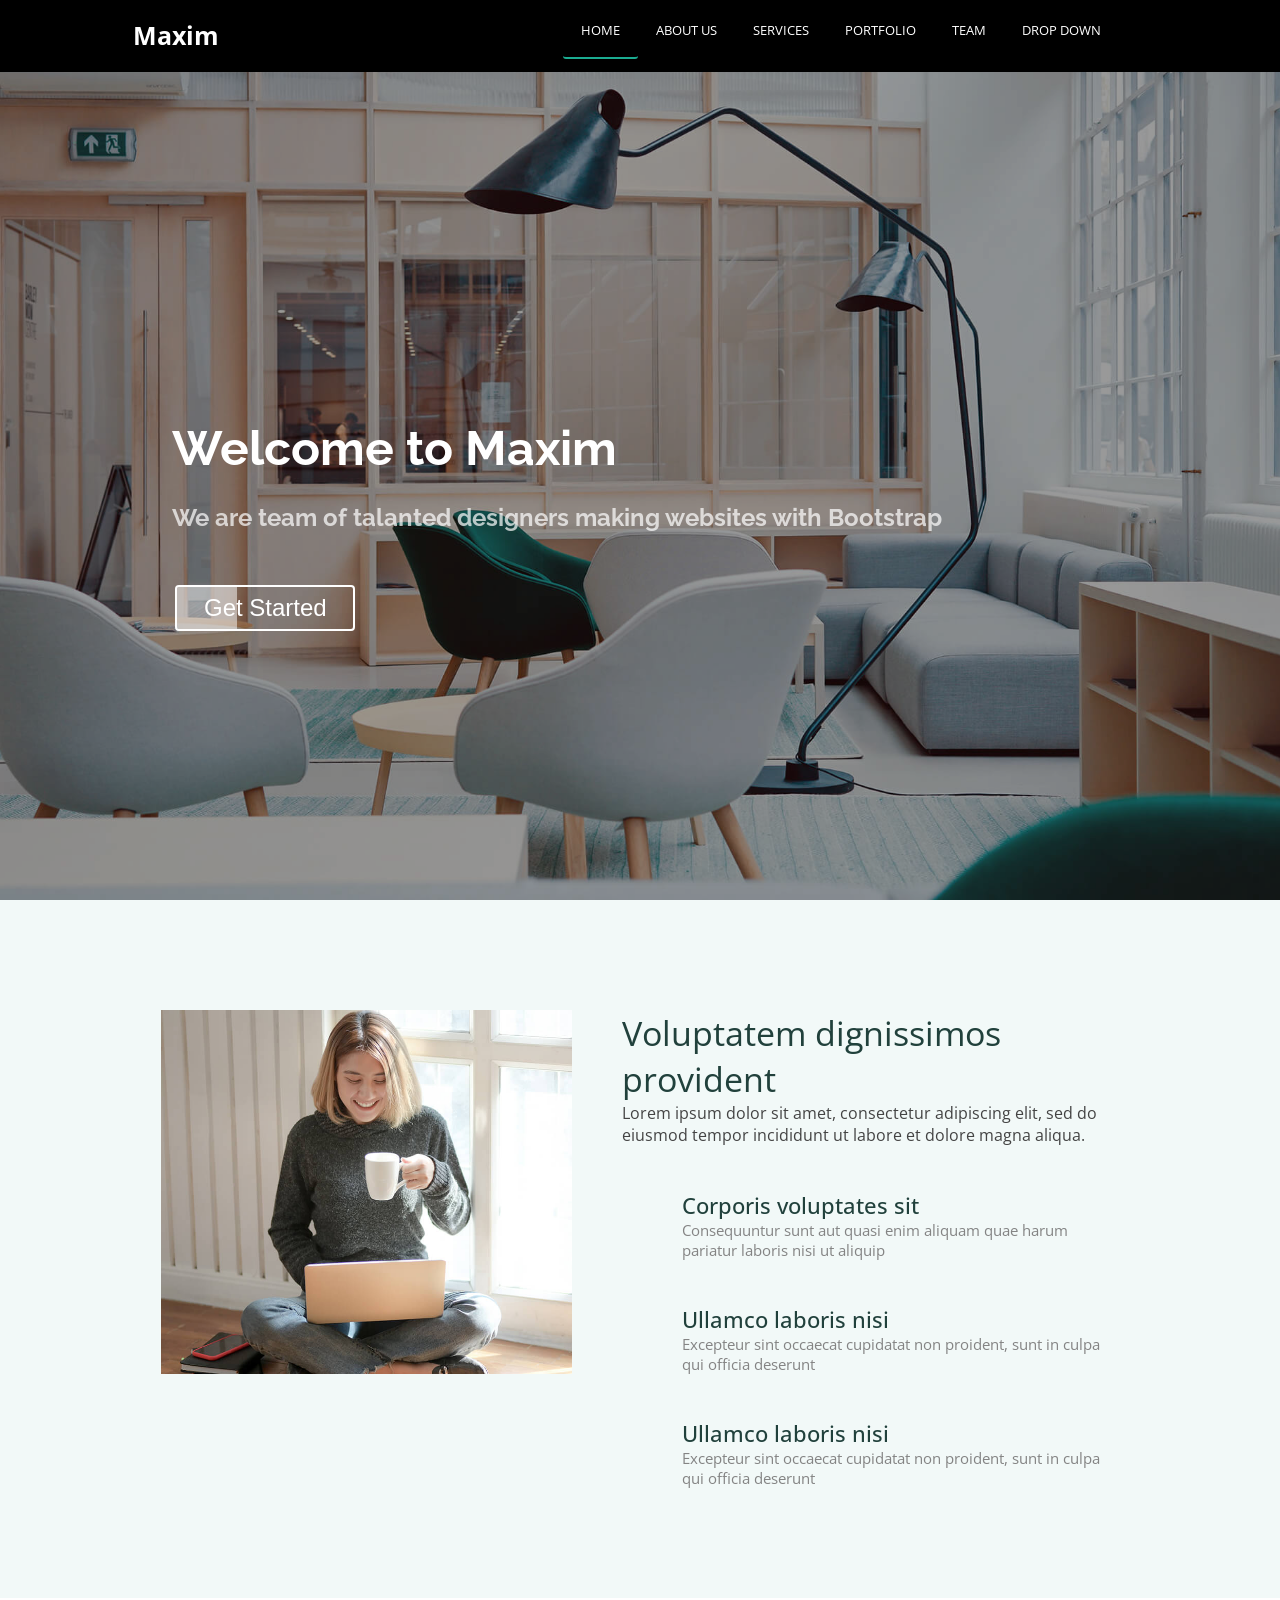
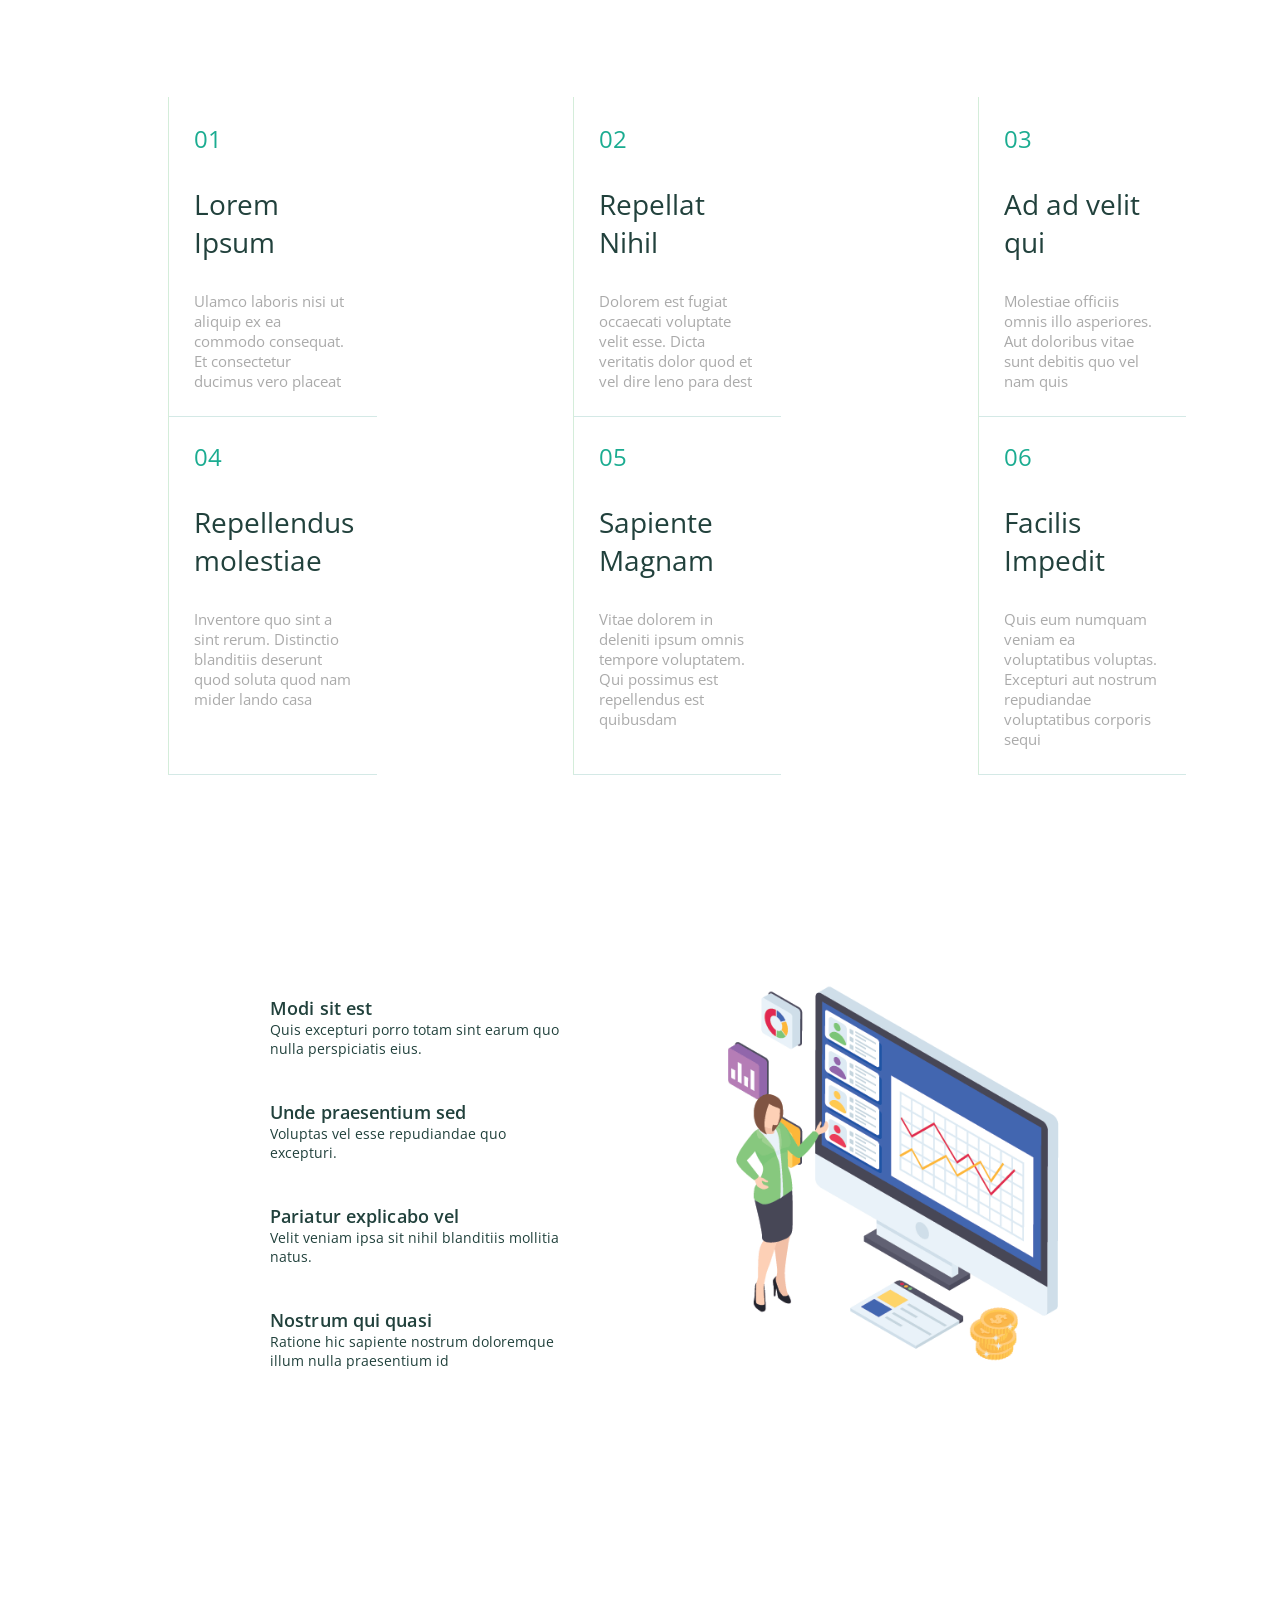
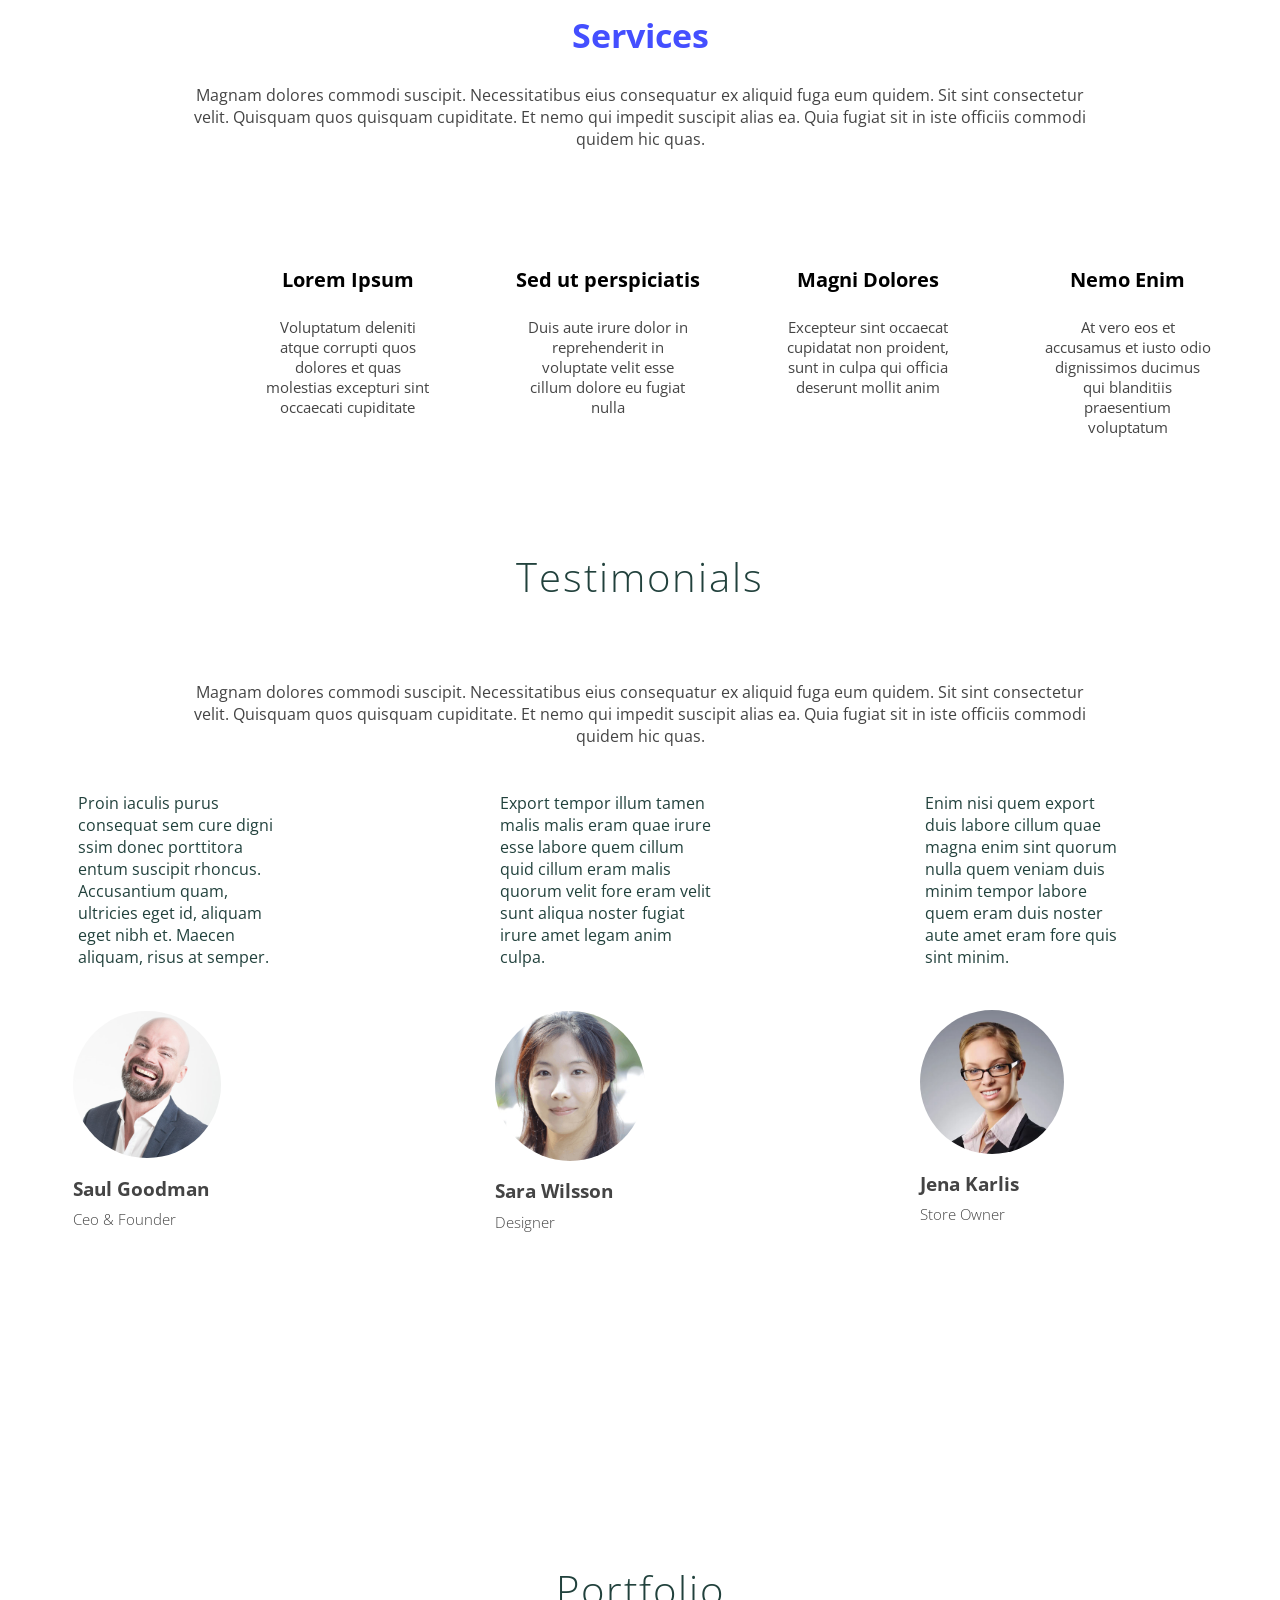
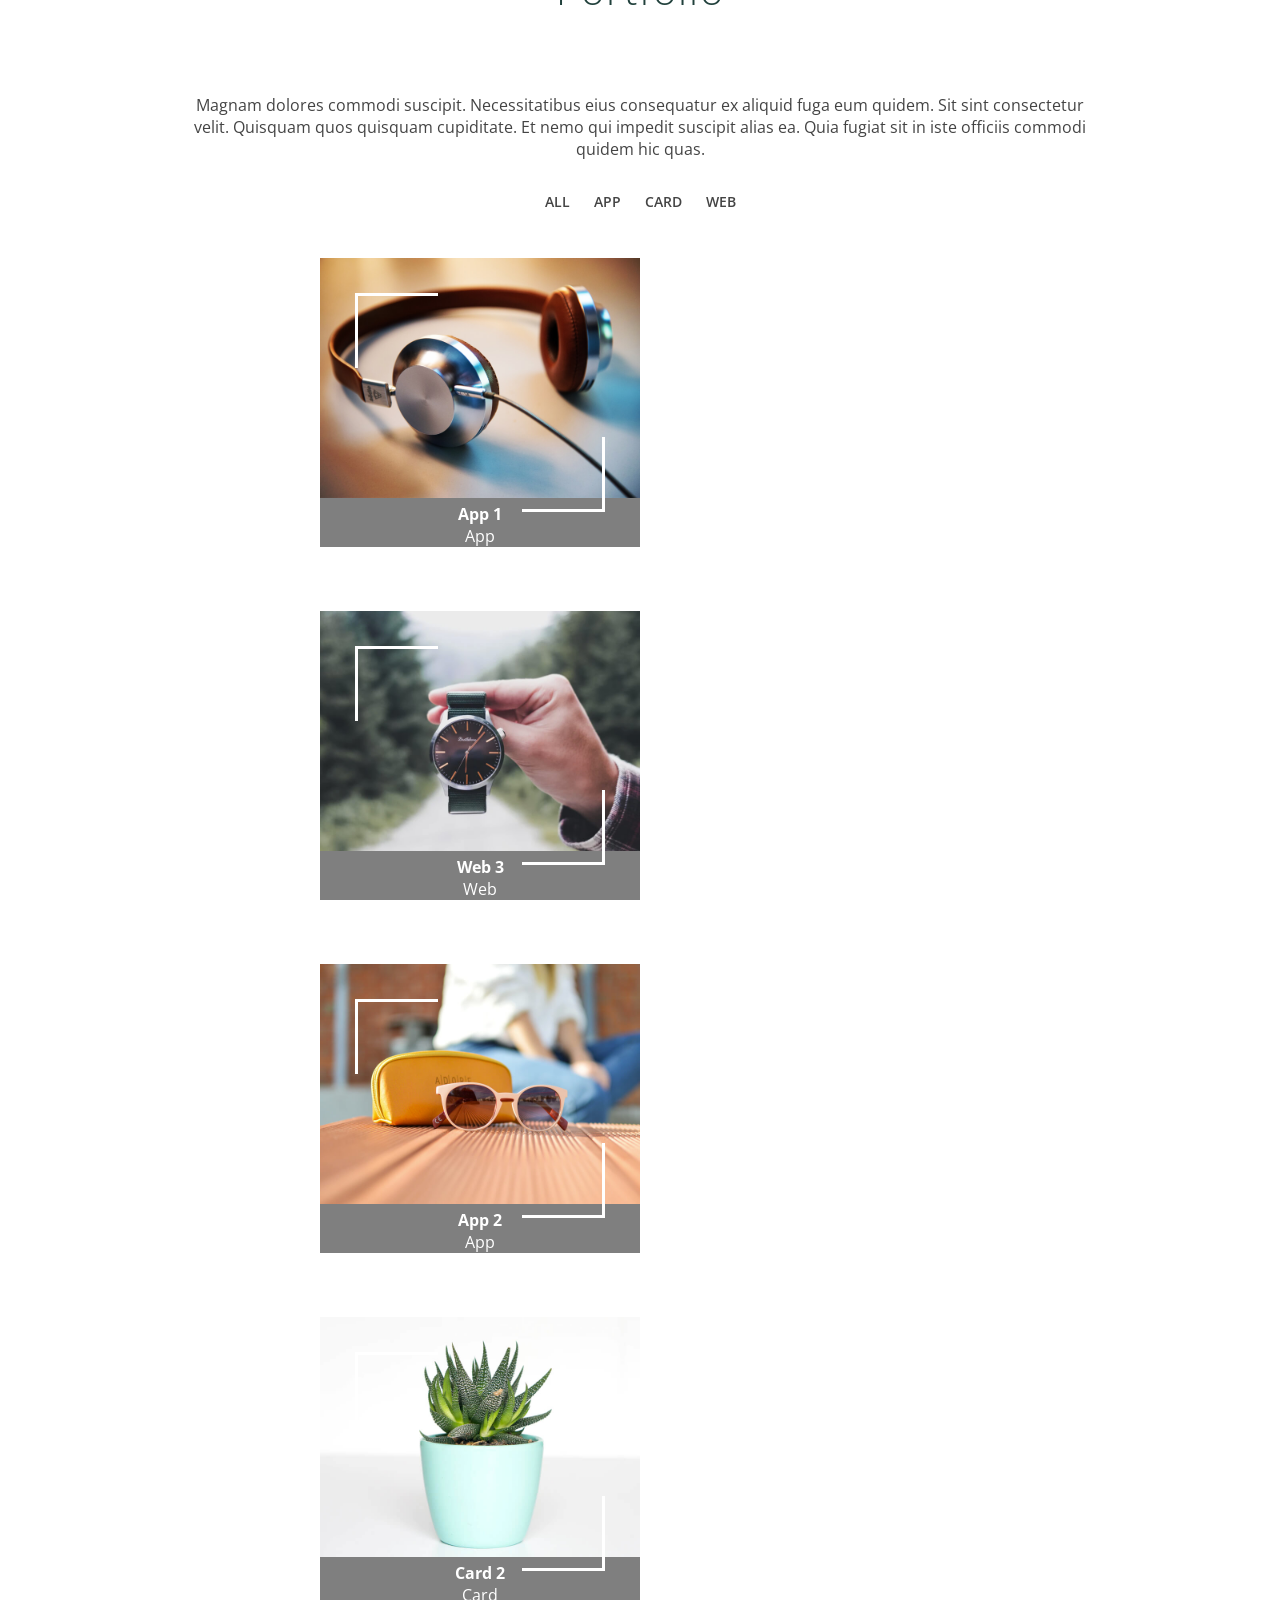
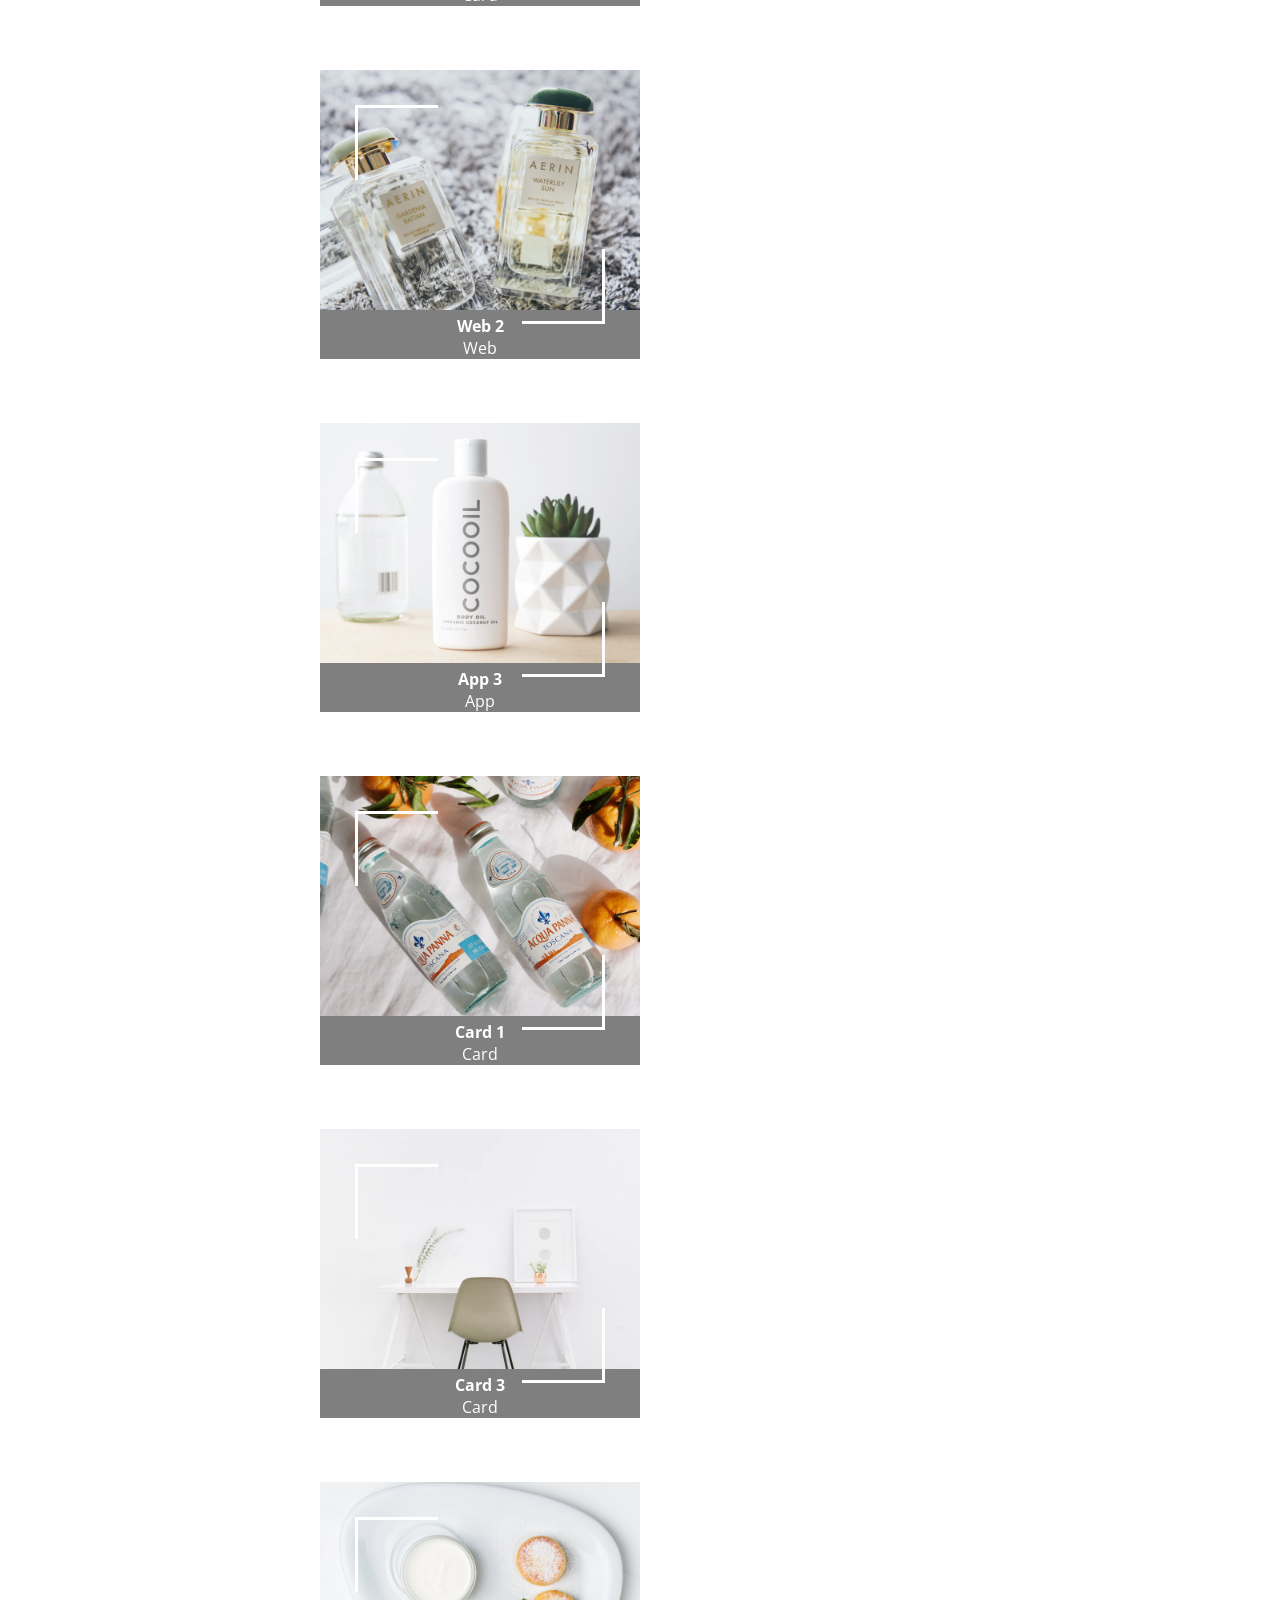
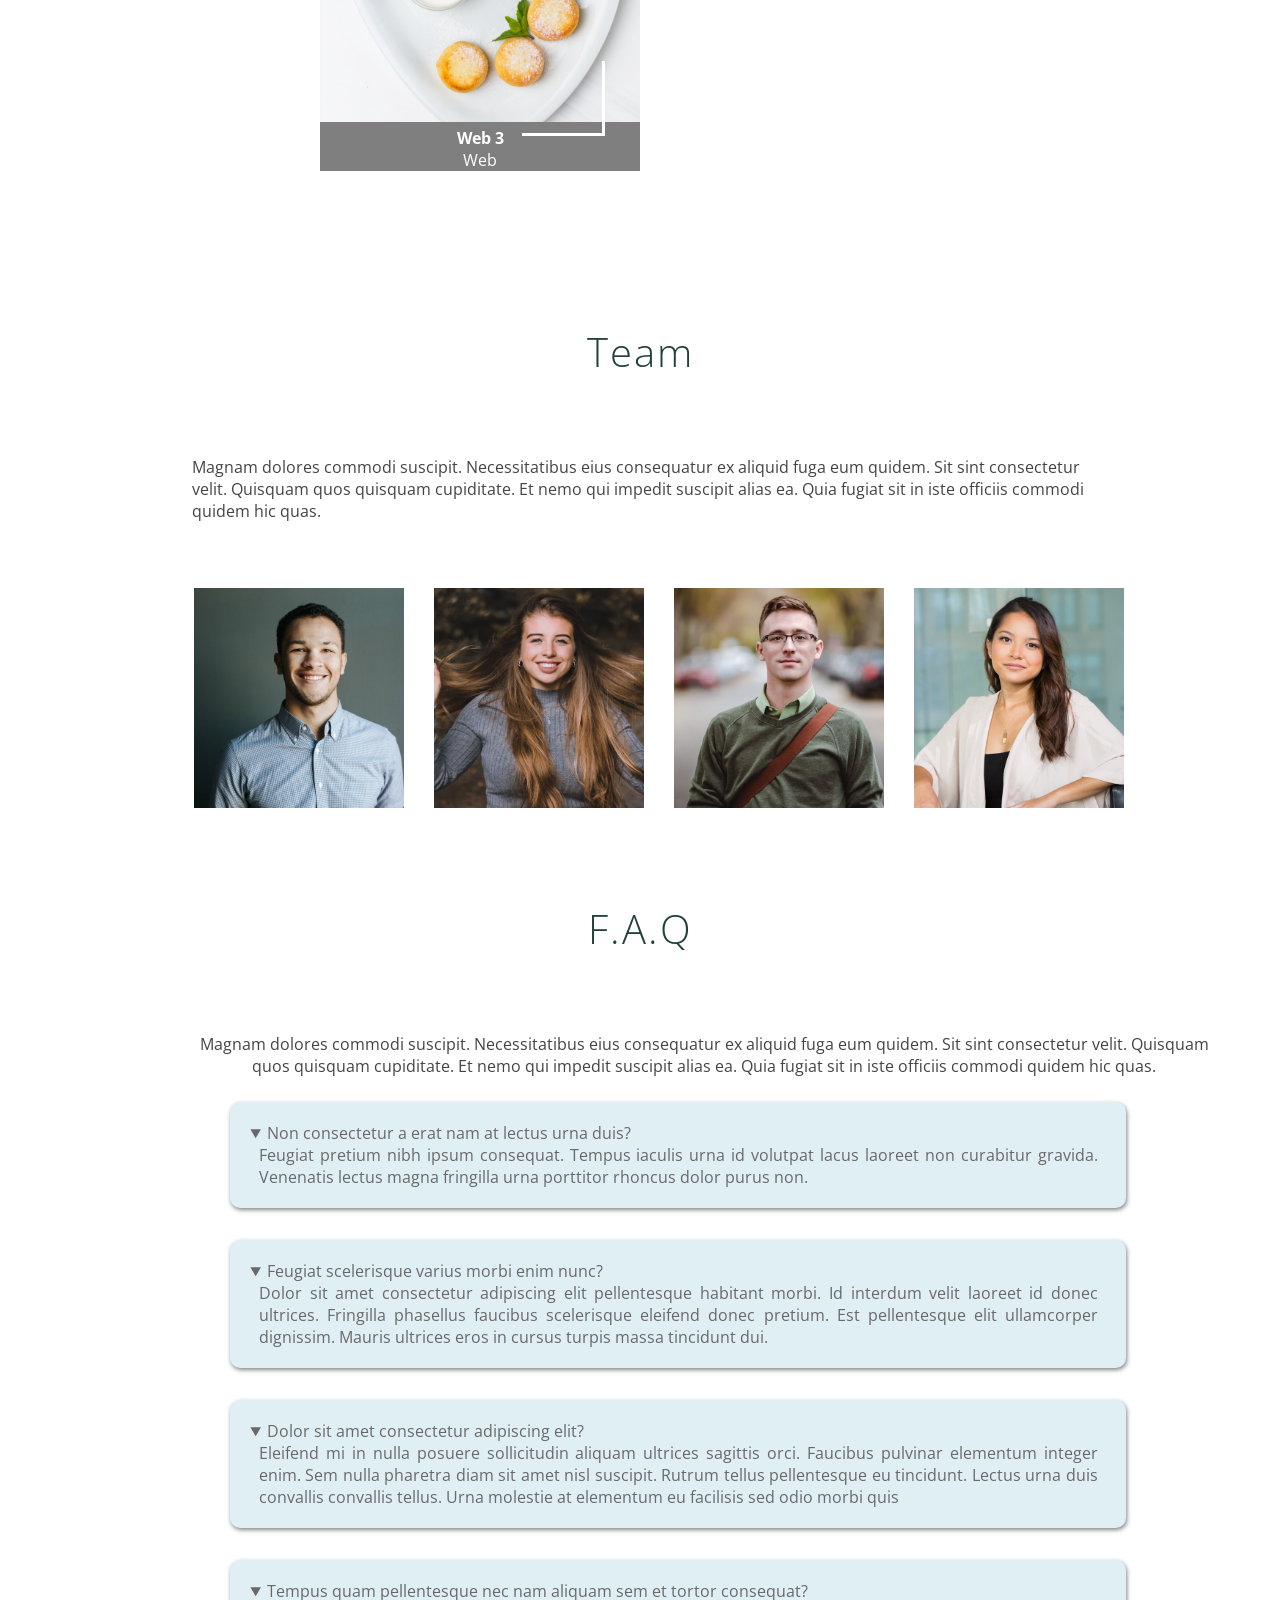
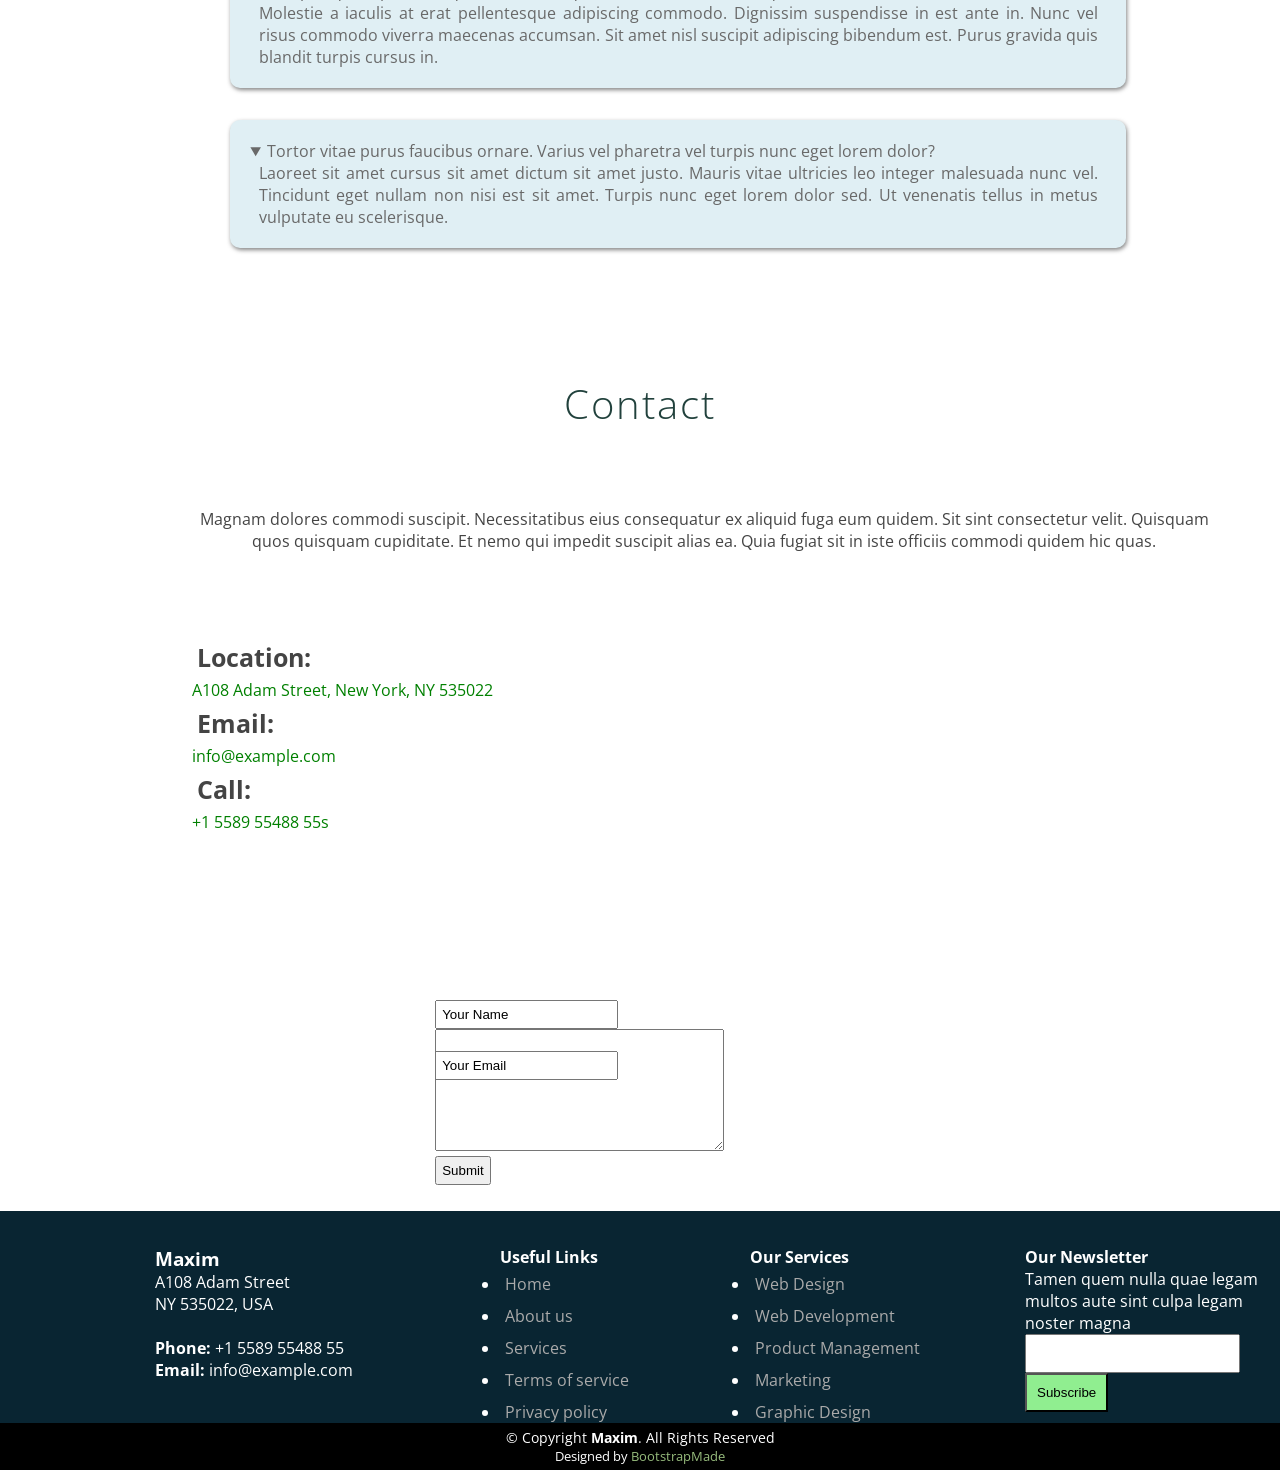
==== commit 37898db4: "Maxim Added Toggle Menu" ====
--- a/index.html
+++ b/index.html
@@ -8,43 +8,42 @@
     <link href="https://fonts.googleapis.com/css?family=Open+Sans:300,300i,400,400i,600,600i,700,700i|Raleway:300,300i,400,400i,500,500i,600,600i,700,700i|Poppins:300,300i,400,400i,500,500i,600,600i,700,700i" rel="stylesheet">
   </head>
   <body>
-    <header>
-      <div class="container">
-        <div class="logo">
-          <h1> <a href="#">Maxim</a> </h1>
-        </div>
-        <nav class="nav-menu">
-          <ul>
-            <li class="active"><a href="index.html">Home</a></li>
-            <li><a href="#about">About Us</a></li>
-            <li><a href="#services">Services</a></li>
-            <li><a href="#portfolio">Portfolio</a></li>
-            <li><a href="#team">Team</a></li>
-            <li class="drop-down"><a href="">Drop Down</a>
-              <ul>
-                <li><a href="#">Drop Down 1</a></li>
-                <li class="drop-down"><a href="#">Drop Down 2</a>
-                  <ul>
-                    <li><a href="#">Deep Drop Down 1</a></li>
-                    <li><a href="#">Deep Drop Down 2</a></li>
-                    <li><a href="#">Deep Drop Down 3</a></li>
-                    <li><a href="#">Deep Drop Down 4</a></li>
-                    <li><a href="#">Deep Drop Down 5</a></li>
-                  </ul>
-                </li>
-                <li><a href="#">Drop Down 3</a></li>
-                <li><a href="#">Drop Down 4</a></li>
-                <li><a href="#">Drop Down 5</a></li>
-              </ul>
-            </li>
-            <li><a href="#contact">Contact Us</a></li>
-
-          </ul>
-
-        </nav>
-
-      </div>
-    </header>
+    <label class="maxim">Maxim</label>
+    <nav class="nav-menu">
+      <input type="checkbox" id="check">
+      <label for="check" class="bar">
+        <i class="fas fa-bars"></i>
+    </label>
+
+      <ul>
+        <li><a href="#" class="active">Home</a></li>
+        <li> <a href="#">About Us</a> </li>
+        <li> <a href="#">Services</a> </li>
+        <li> <a href="#">Portfolio</a> </li>
+        <li> <a href="#">Team</a> </li>
+        <li class="drop-down"> <a href="#">Drop down</a>
+
+            <ul>
+              <li><a href="#">Drop Down 1</a></li>
+              <li class="drop-down"><a href="#">Drop Down 2</a>
+                <ul>
+                  <li><a href="#">Deep Drop Down 1</a></li>
+                  <li><a href="#">Deep Drop Down 2</a></li>
+                  <li><a href="#">Deep Drop Down 3</a></li>
+                  <li><a href="#">Deep Drop Down 4</a></li>
+                  <li><a href="#">Deep Drop Down 5</a></li>
+                </ul>
+              </li>
+              <li><a href="#">Drop Down 3</a></li>
+              <li><a href="#">Drop Down 4</a></li>
+              <li><a href="#">Drop Down 5</a></li>
+            </ul>
+          </li>
+
+        <li> <a href="#">Contact Us</a> </li>
+      </ul>
+    </nav>
+
     <section class="first">
       <h1 class="h1">Welcome to Maxim</h1>
       <h2 class="h2">We are team of talanted designers making websites with Bootstrap</h2>
--- a/body.css
+++ b/body.css
@@ -11,167 +11,162 @@
 html {
   scroll-behavior: smooth;
 }
-
-
-/*header*/
-
-header{
-  color: black;
+nav{
   background-color: black;
   height: 72px;
-  padding: 15px;
-  text-align: left;
-}
-header .logo h1 {
-  margin: 0;
-  padding: 5px;
+  width: 100%;
+}
+label.maxim{
+  position: absolute;
+  background-color: black;
   color: white;
-  font-size: 30px;
-  font-weight: 700;
-  line-height: 1;
-  position: sticky;
-}
-header .logo h1 a{
+  font-size: 25px;
+  padding: 05px;
+  margin-left: 10%;
+  font-weight: bold;
+  line-height: 60px;
+}
+nav > ul{
+  margin-left: 44%;
+  margin-right: 5%;
+}
+.nav-menu > ul > li {
+  list-style: none;
+  position: relative;
+  float: left;
+}
+.nav-menu a {
+  line-height: 60px;
+  color: #fff;
+  padding: 18px;
+  transition: 0.5s;
+  text-transform: uppercase;
+  font-size: 13px;
+  text-decoration: none;
+  border-radius: 3px;
+}
+a.active,a:hover{
+  border-bottom: 2px solid #1bac91;
+  text-decoration: none;
+  transition :all 0.5s ease-in-out 0.2s ;
+}
+.nav-menu .drop-down ul{
+  visibility: hidden;
+  position: relative;
+  background-color: rgba(255, 0, 0, 0.5);
+  color: black;
+  display: block;
+  left: 0;
+  top: 100%;
+  z-index: 99;
+  padding: 10px 0;
+  box-shadow: 0px 0px 30px rgba(127, 137, 161, 0.25);
+  transition: ease all 0.3s;
+}
+
+.nav-menu .drop-down .drop-down ul {
+  top: 0;
+  position: relative;
+  left: calc(100% - 30px);
+}
+
+.nav-menu .drop-down .drop-down:hover > ul {
+  opacity: 1;
+  top: 0;
+  left: 100%;
+}
+.nav-menu .drop-down:hover > ul{
+  visibility: visible;
+}
+
+.bar{
+  font-size: 25px;
   color: white;
-  text-decoration: none;
-
-}
-.nav-menu * {
-  margin: 0;
-  padding: 0;
-  list-style: none;
-}
-
-.nav-menu > ul > li {
-  position: relative;
-  white-space: nowrap;
-  float: left;
-}
-
-.nav-menu a {
-  display: block;
-  position: relative;
-  color: rgba(255,255,255, 0.8);
-  transition: 0.3s;
-  text-decoration: none;
-  font-size: 14px;
-}
-.nav-menu > ul > li + li {
-  margin-left: 30px;
-}
-.nav-menu > ul > li > a::before{
-  content: "";
-  position: absolute;
-  width: 100%;
-  height: 2px;
-  bottom: 1px;
-  left: 0;
-  background-color: #1bac91;
-  visibility: hidden;
-  width: 0;
-  transition :all 0.3s ease-in-out 0s ;
-}
-.nav-menu a:hover:before, .nav-menu li:hover > a:before, .nav-menu .active > a:before {
-  visibility: visible;
-  width: 100%;
-}
-.nav-menu a:hover, .nav-menu .active > a, .nav-menu li:hover > a {
-  color: #fff;
-}
-.nav-menu .drop-down ul{
-  display: block;
-  visibility: hidden;
-  z-index: 100;
-  opacity: 0;
-  transition: all 0.3s ;
-  background-color: white;
-  color: black;
-}
-.nav-menu .drop-down:hover > ul{
-  opacity: 100;
-  color: black;
-  visibility: visible;
-}
-@media (max-width: 768px){
-  header{
-    color: black;
-    background-color: black;
-    height: 72px;
-    padding: 0;
-    text-align: none;
-  }
-  header .logo h1 {
-    margin: 0;
-    padding: 0;
-    color: white;
-    font-size: 30px;
-    font-weight: 700;
-    line-height: 1.5;
-    position: sticky;
-  }
-  header .logo h1 a{
-    color: white;
-    text-decoration: none;
-
-  }
-  .nav-menu * {
-    margin: 0;
-    padding: 0;
-    list-style: none;
-  }
-
+  float: right;
+  margin-right: 20px;
+  cursor: pointer;
+  display: none;
+}
+#check{
+  display: none;
+}
+@media (max-width:768px) {
+  nav > ul{
+    background-color: #f1f1f1;
+    border-radius: 5%;
+    box-sizing: border-box;
+    margin-top: 72px;
+    border-right: -55%;
+    margin-left: 0;
+    right: 25%;
+  }
   .nav-menu > ul > li {
     position: relative;
-    white-space: nowrap;
-    float: left;
-  }
-
+    background-color: #f1f1f1;
+    float: none;
+    margin-right: 0;
+  }
   .nav-menu a {
+    line-height: 20px;
+    color: #444444;;
+  }
+  .nav-menu .drop-down ul{
+    visibility: hidden;
+    position: absolute;
+    background-color: rgba(0, 0, 0, 0.5);
+    color: black;
+    position: absolute;
+    display: none;
+    transition: ease all 0.3s;
+  }
+  .nav-menu .drop-down:hover > ul{
+    visibility: visible;
+    display: contents;
+    left: 50%;
+    opacity: 1;
+  }
+  .nav .drop-down .drop-down:hover{
+    margin-left: 100%;
+  }
+  .bar{
+    font-size: 25px;
+    color: white;
+    float: right;
+    line-height: 68px;
+    margin-right: 5%;
+    cursor: pointer;
+  }
+  nav ul li a{
+    font-size: 16px;
+  }
+  .bar{
+    top: 5%;
     display: block;
-    position: relative;
-    color: rgba(255,255,255, 0.8);
-    transition: 0.3s;
-    text-decoration: none;
-    font-size: 14px;
-  }
-  .nav-menu > ul > li + li {
-    margin-left: 5px;
-  }
-  .nav-menu > ul > li > a::before{
-    content: "";
+  }
+  .nav-menu ul{
     position: absolute;
     width: 100%;
-    height: 2px;
-    bottom: 1px;
+    height: 72vh;
+    border-radius: 5px;
+    background-color: #ccc;
+    padding: 10px;
+    left: -100%;
+    transition: 0.5s;
+    text-align: left;
+  }
+  .nav-menu ul li{
+    display: block;
+    padding: 20px;
+  }
+  .nav-menu a:hover,a.active{
+    color: black;
+
+  }
+  #check:checked ~ ul{
     left: 0;
-    background-color: #1bac91;
-    visibility: hidden;
-    width: 0;
-    transition :all 0.3s ease-in-out 0s ;
-  }
-  .nav-menu a:hover:before, .nav-menu li:hover > a:before, .nav-menu .active > a:before {
-    visibility: visible;
-    width: 100%;
-  }
-  .nav-menu a:hover, .nav-menu .active > a, .nav-menu li:hover > a {
-    color: #fff;
-  }
-  .nav-menu .drop-down ul{
-    display: block;
-    visibility: hidden;
-    z-index: 100;
-    opacity: 0;
-    transition: all 0.3s ;
-    background-color: white;
-    color: black;
-  }
-  .nav-menu .drop-down:hover > ul{
-    opacity: 100;
-    color: black;
-    visibility: visible;
-  }
-
-}
+  }
+}
+
 
 /*section*/
 
@@ -292,7 +287,7 @@
     width: 100%;
     height: calc(100vh - 72px);
     background: url(hero.jpg) center center;
-    background-attachment: fixed;
+    background-attachment: scroll;
     background-size: cover;
   }
   .first:before {
@@ -307,6 +302,7 @@
   .first  h1{
     font-size: 27px;
     font-weight: 700;
+    margin-left: -3%;
     text-align: center;
     font-family: "Raleway", sans-serif;
     line-height: 56px;
@@ -479,7 +475,7 @@
   }
   .about h3 {
     font-weight: 300;
-    font-size: 34px;
+    font-size: 30px;
     letter-spacing: 0.1px;
     margin-top: 8%;
     color: #21413c;
@@ -583,8 +579,8 @@
 @media (max-width: 768px) {
   .steps .container .row {
     display: block;
-    margin-right: -15px;
-    margin-left: -15px;
+    margin-right:0;
+    margin-left:0;
   }
   .steps .rows{
     overflow: hidden;
@@ -659,7 +655,7 @@
   margin-right: 5%;
 }
 .fourth .container .row .img img{
-  max-width: 150%;
+  max-width: 100%;
 }
 .fourth .container .row .ul{
   margin-left: 4%;
@@ -717,7 +713,7 @@
 .fifth .container{
   position: relative;
   width: 100%;
-  background-color: #ffff;
+  background-color: #fff;
   margin-top: 200px;
   height: 100%;
 }
@@ -797,7 +793,7 @@
     margin-left: 0;
   }
   .four > div{
-    background-color: #f1f1f1;
+    background-color: #fff;
     width: 100%;
     margin-left: 0;
     justify-content: none;
@@ -861,6 +857,7 @@
   padding: 10px;
 }
 
+
 .sixth .slide p{
   margin-top: 1%;
   margin-right: 68%;
@@ -907,31 +904,33 @@
     font-weight: 50;
     letter-spacing: 2px;
     margin-bottom: 6%;
+    margin-left: 0;
     color: #21413c
   }
   .sixth p{
     margin-bottom: 4%;
     text-align: center;
-    margin-left: 0;
-    margin-right: 0;
+    margin-left: 5%;
+    margin-right: 10%;
   }
   .slider{
     display: block;
     padding: 10px;
   }
   #one{
-	  visibility: hidden;
+    visibility: hidden;
   }
   #two{
-	  visibility: hidden;
-  }
-  .slide p{
+    visibility: hidden;
+  }
+  .sixth .slide p{
     margin-top: 5%;
     text-align: center;
-    align-items: center;
+    left: 25%;
     width: 150%;
     padding: 5px;
-	left: 25%;
+    margin-bottom: 10%;
+    margin-left: 0;
     color: #21413c;
   }
   .slide h3{
@@ -949,12 +948,13 @@
   .slide img{
     align-items: center;
     margin-top: 10%;
-    width: 20%;
+    margin-left: 25%;
+    width: 60%;
     border-radius: 500px;
   }
   .testi p{
     margin-bottom: 7%;
-    margin-left: 5%;
+    margin-left: 0;
     margin-right: 5%;
     text-align: center;
   }
@@ -1253,7 +1253,8 @@
     font-size: 34px;
     text-align: center;
     font-weight: 300;
-    margin-top: 10%;
+    margin-top: 27%;
+    margin-left: 5%;
     margin-bottom: 5%
   }
   .eight .team p{
@@ -1368,12 +1369,13 @@
     font-size: 34px;
     text-align: center;
     font-weight: 300;
-    margin-top: 7%;
-    margin-bottom: 5%
+    margin-top: 27%;
+    margin-bottom: 5%;
   }
   .ninth .title p{
     font-size: 14px;
     margin-bottom: 5%;
+    margin-left: 5%;
     text-align: center;
   }
   .ninth details{
@@ -1463,12 +1465,13 @@
   font-size: 34px;
   text-align: center;
   font-weight: 300;
-  margin-top: 10%;
+  margin-top: 27%;
   margin-bottom: 5%
 }
 .tenth .title p{
   font-size: 14px;
   margin-bottom: 15%;
+  margin-left: 5%;
   text-align: center;
 }
 .tenth .info{
